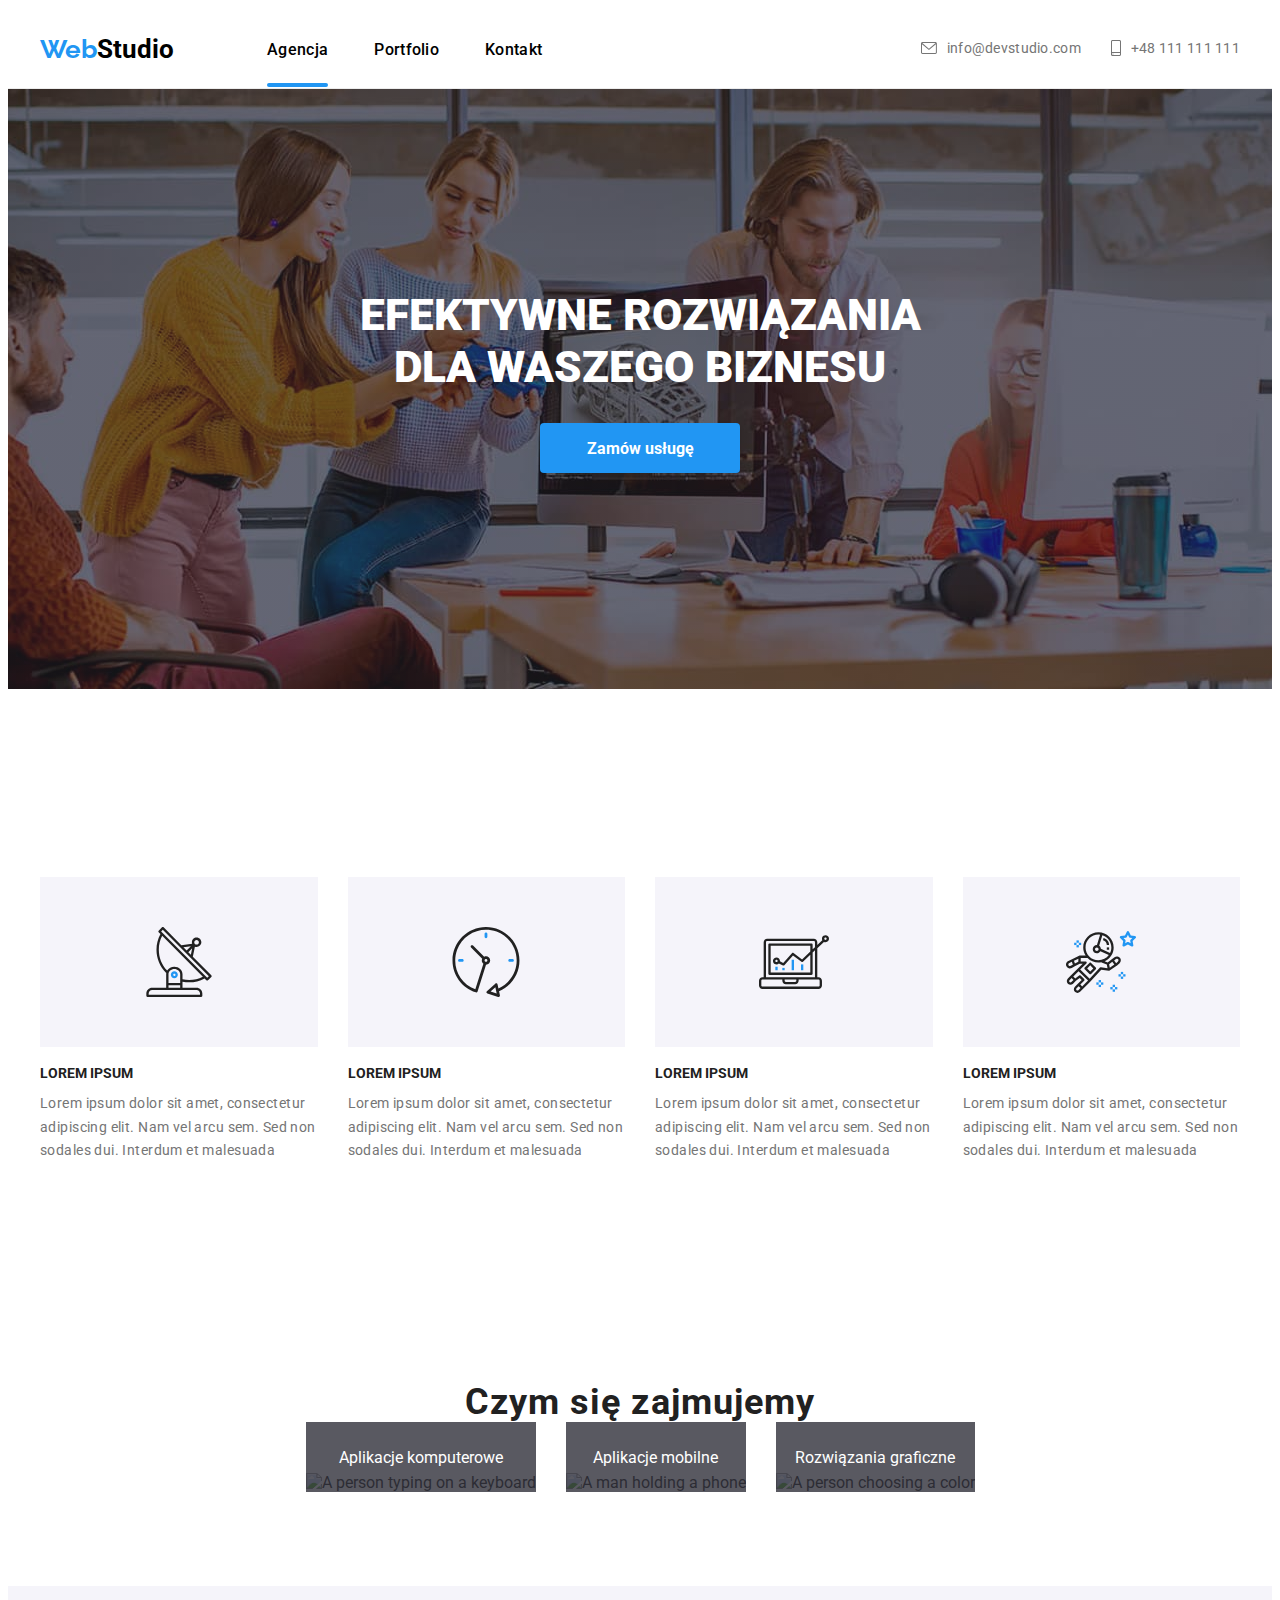
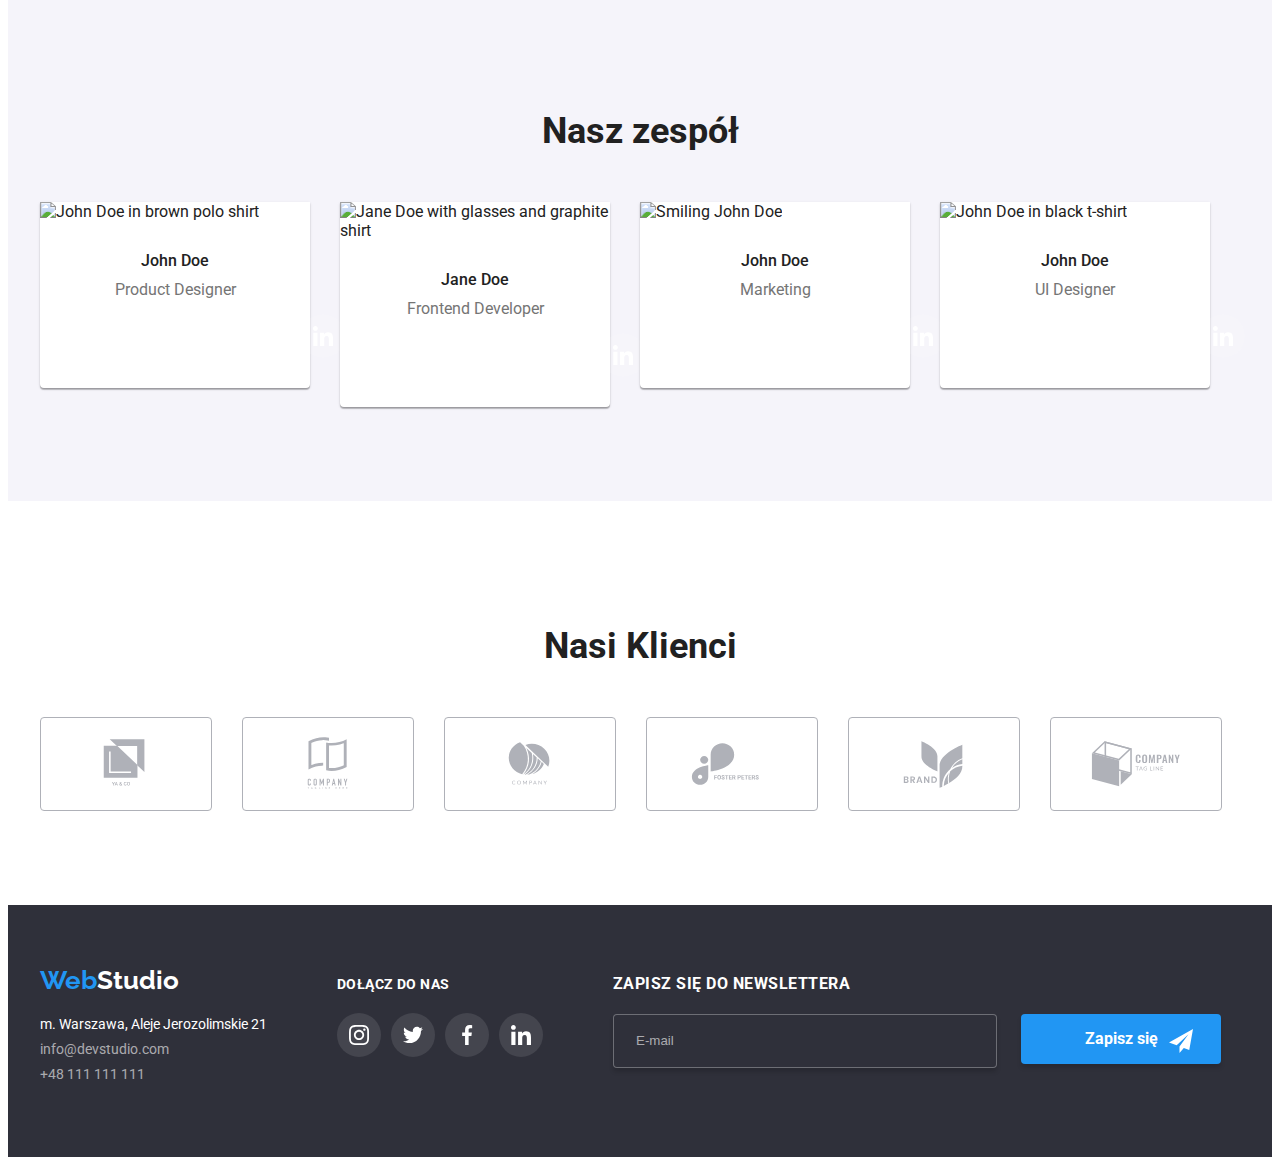
==== index.html @ 0c65bcae "media - footer" ====
<!DOCTYPE html>
<html lang="pl">

<head>
    <meta charset="UTF-8" />
    <meta http-equiv="X-UA-Compatible" content="IE=edge" />
    <meta name="viewport" content="width=device-width, initial-scale=1.0" />
    <title>Studio</title>
    <link rel="stylesheet" href="css/normalize-css.css" />
    <link rel="stylesheet" href="css/main.min.css" />
    <link rel="preconnect" href="https://fonts.googleapis.com" />
    <link rel="preconnect" href="https://fonts.gstatic.com" crossorigin />
    <link
        href="https://fonts.googleapis.com/css2?family=Raleway:wght@700&family=Roboto:wght@400;500;700;900&display=swap"
        rel="stylesheet" />
</head>

<body>
    <header>
        <section class="navigation">
            <div class="container">
                <div class="navbar">
                    <div class="left-group">
                        <a class="left-group__logo" href="index.html">
                            <h2 class="left-group__name"><span class="name-accent">Web</span>Studio</h2>
                        </a>
                        <nav>
                            <ul class="left-group__menu">
                                <li class="active"><a class="left-group__link" href="index.html">Agencja</a></li>

                                <li><a class="left-group__link" href="portfolio.html">Portfolio</a></li>

                                <li><a class="left-group__link" href="#">Kontakt</a></li>
                            </ul>
                        </nav>
                    </div>

                    <ul class="contact">
                        <li>
                            <a href="mailto:info@devstudio.com" class="contact__link"><svg class="icon contact__icon"
                                    width="16" height="12" viewbox="0 0 16 12">
                                    <use xlink:href="images/icons.svg#icon-envelope"></use>
                                </svg>
                                info@devstudio.com
                            </a>
                        </li>

                        <li>
                            <a href="tel:+48111111111" class="contact__link">
                                <svg class="icon contact__icon" width="10" height="16" viewbox="0 0 10 16">
                                    <use xlink:href="images/icons.svg#icon-smartphone"></use>
                                </svg>
                                +48 111 111 111
                            </a>
                        </li>
                    </ul>
                </div>
            </div>
        </section>
    </header>

    <main>
        <section class="slider">
            <div class="container">
                <div class="main-header">
                    <div class="main-header__content">
                        <h1 class="main-header__text">
                            EFEKTYWNE ROZWIĄZANIA<br />
                            DLA WASZEGO BIZNESU
                        </h1>

                        <button type="button" data-modal-open class="main-header__button">Zamów usługę</button>
                    </div>
                </div>
            </div>
        </section>

        <section class="section">
            <div class="container">
                <ul class="features">
                    <li class="features__client">
                        <div class="features__background">
                            <svg class="features__icon" width="70" height="70" viewbox="0 0 70 70">
                                <use xlink:href="images/icons.svg#icon-antenna"></use>
                            </svg>
                        </div>
                        <h4 class="features__title">LOREM IPSUM</h4>
                        <p class="features__content">Lorem ipsum dolor sit amet, consectetur adipiscing elit. Nam vel
                            arcu
                            sem. Sed non sodales dui. Interdum et malesuada</p>
                    </li>

                    <li class="features__client">
                        <div class="features__background">
                            <svg class="features__icon" width="70" height="70" viewbox="0 0 70 70">
                                <use xlink:href="images/icons.svg#icon-clock"></use>
                            </svg>
                        </div>
                        <h4 class="features__title">LOREM IPSUM</h4>
                        <p class="features__content">Lorem ipsum dolor sit amet, consectetur adipiscing elit. Nam vel
                            arcu
                            sem. Sed non sodales dui. Interdum et malesuada</p>
                    </li>

                    <li class="features__client">
                        <div class="features__background">
                            <svg class="features__icon" width="70" height="70" viewbox="0 0 70 70">
                                <use xlink:href="images/icons.svg#icon-diagram"></use>
                            </svg>
                        </div>
                        <h4 class="features__title">LOREM IPSUM</h4>
                        <p class="features__content">Lorem ipsum dolor sit amet, consectetur adipiscing elit. Nam vel
                            arcu
                            sem. Sed non sodales dui. Interdum et malesuada</p>
                    </li>

                    <li class="features__client">
                        <div class="features__background">
                            <svg class="features__icon" width="70" height="70" viewbox="0 0 70 70">
                                <use xlink:href="images/icons.svg#icon-astronaut"></use>
                            </svg>
                        </div>
                        <h4 class="features__title">LOREM IPSUM</h4>
                        <p class="features__content">Lorem ipsum dolor sit amet, consectetur adipiscing elit. Nam vel
                            arcu
                            sem. Sed non sodales dui. Interdum et malesuada</p>
                    </li>
                </ul>
            </div>
        </section>
        <section class="whatwedo section">
            <div class="container">
                <h2 class="whatwedo__title">Czym się zajmujemy</h2>

                <ul class="whatwedo__list">
                    <li class="whatwedo__item">
                        <img class="whatwedo__image" src="images/img1.jpg" alt="A person typing on a keyboard" />
                        <div class="whatwedo__label">
                            <p class="whatwedo__description">Aplikacje komputerowe</p>
                        </div>
                    </li>

                    <li class="whatwedo__item">
                        <img class="whatwedo__image" src="images/img2.jpg" alt="A man holding a phone" />
                        <div class="whatwedo__label">
                            <p class="whatwedo__description">Aplikacje mobilne</p>
                        </div>
                    </li>

                    <li class="whatwedo__item">
                        <img class="whatwedo__image" src="images/img3.jpg" alt="A person choosing a color" />
                        <div class="whatwedo__label">
                            <p class="whatwedo__description">Rozwiązania graficzne</p>
                        </div>
                    </li>
                </ul>
            </div>
        </section>

        <section class="team section">
            <div class="container">
                <h2 class="team__title">Nasz zespół</h2>

                <ul class="team__cards">
                    <li class="team__item">
                        <figure class="card">
                            <img class="card__image" src="images/img4.jpg" alt="John Doe in brown polo shirt" />
                            <figcaption class="card__details">
                                <p class="card__title">John Doe</p>
                                <p class="card__description">Product Designer</p>
                                <div class="social">
                                    <ul class="social__link-row">
                                        <li>
                                            <a class="social__link" href="#">
                                                <svg class="social__icon">
                                                    <use xlink:href="images/icons.svg#icon-instagram-2"></use>
                                                </svg>
                                            </a>
                                        </li>
                                        <li>
                                            <a class="social__link" href="#">
                                                <svg class="social__icon">
                                                    <use xlink:href="images/icons.svg#icon-twitter-1"></use>
                                                </svg>
                                            </a>
                                        </li>
                                        <li>
                                            <a class="social__link" href="#">
                                                <svg class="social__icon">
                                                    <use xlink:href="images/icons.svg#icon-facebook-1"></use>
                                                </svg>
                                            </a>
                                        </li>
                                        <li>
                                            <a class="social__link" href="#">
                                                <svg class="social__icon">
                                                    <use xlink:href="images/icons.svg#icon-linkedin-1"></use>
                                                </svg>
                                            </a>
                                        </li>
                                    </ul>
                                </div>
                            </figcaption>
                        </figure>
                    </li>
                    <li class="team__item">
                        <figure class="card">
                            <img class="card__image" src="images/img5.jpg"
                                alt="Jane Doe with glasses and graphite shirt" width="270" height="260" />
                            <figcaption class="card__details">
                                <p class="card__title">Jane Doe</p>
                                <p class="card__description">Frontend Developer</p>
                                <div class="social">
                                    <ul class="social__link-row">
                                        <li>
                                            <a class="social__link" href="#">
                                                <svg class="social__icon">
                                                    <use xlink:href="images/icons.svg#icon-instagram-2"></use>
                                                </svg>
                                            </a>
                                        </li>
                                        <li>
                                            <a class="social__link" href="#">
                                                <svg class="social__icon">
                                                    <use xlink:href="images/icons.svg#icon-twitter-1"></use>
                                                </svg>
                                            </a>
                                        </li>
                                        <li>
                                            <a class="social__link" href="#">
                                                <svg class="social__icon">
                                                    <use xlink:href="images/icons.svg#icon-facebook-1"></use>
                                                </svg>
                                            </a>
                                        </li>
                                        <li>
                                            <a class="social__link" href="#">
                                                <svg class="social__icon">
                                                    <use xlink:href="images/icons.svg#icon-linkedin-1"></use>
                                                </svg>
                                            </a>
                                        </li>
                                    </ul>
                                </div>
                            </figcaption>
                        </figure>
                    </li>
                    <li class="team__item">
                        <figure class="card">
                            <img class="card__image" src="images/img6.jpg" alt="Smiling John Doe" width="270"
                                height="260" />
                            <figcaption class="card__details">
                                <p class="card__title">John Doe</p>
                                <p class="card__description">Marketing</p>
                                <div class="social">
                                    <ul class="social__link-row">
                                        <li>
                                            <a class="social__link" href="#">
                                                <svg class="social__icon">
                                                    <use xlink:href="images/icons.svg#icon-instagram-2"></use>
                                                </svg>
                                            </a>
                                        </li>
                                        <li>
                                            <a class="social__link" href="#">
                                                <svg class="social__icon">
                                                    <use xlink:href="images/icons.svg#icon-twitter-1"></use>
                                                </svg>
                                            </a>
                                        </li>
                                        <li>
                                            <a class="social__link" href="#">
                                                <svg class="social__icon">
                                                    <use xlink:href="images/icons.svg#icon-facebook-1"></use>
                                                </svg>
                                            </a>
                                        </li>
                                        <li>
                                            <a class="social__link" href="#">
                                                <svg class="social__icon">
                                                    <use xlink:href="images/icons.svg#icon-linkedin-1"></use>
                                                </svg>
                                            </a>
                                        </li>
                                    </ul>
                                </div>
                            </figcaption>
                        </figure>
                    </li>
                    <li class="team__item">
                        <figure class="card">
                            <img class="card__image" src="images/img7.jpg" alt="John Doe in black t-shirt" width="270"
                                height="260" />
                            <figcaption class="card__details">
                                <p class="card__title">John Doe</p>
                                <p class="card__description">UI Designer</p>
                                <div class="social">
                                    <ul class="social__link-row">
                                        <li>
                                            <a class="social__link" href="#">
                                                <svg class="social__icon">
                                                    <use xlink:href="images/icons.svg#icon-instagram-2"></use>
                                                </svg>
                                            </a>
                                        </li>
                                        <li>
                                            <a class="social__link" href="#">
                                                <svg class="social__icon">
                                                    <use xlink:href="images/icons.svg#icon-twitter-1"></use>
                                                </svg>
                                            </a>
                                        </li>
                                        <li>
                                            <a class="social__link" href="#">
                                                <svg class="social__icon">
                                                    <use xlink:href="images/icons.svg#icon-facebook-1"></use>
                                                </svg>
                                            </a>
                                        </li>
                                        <li>
                                            <a class="social__link" href="#">
                                                <svg class="social__icon">
                                                    <use xlink:href="images/icons.svg#icon-linkedin-1"></use>
                                                </svg>
                                            </a>
                                        </li>
                                    </ul>
                                </div>
                            </figcaption>
                        </figure>
                    </li>
                </ul>
            </div>
        </section>
        <section class="clients section">
            <div class="container">
                <h2 class="clients__title">Nasi Klienci</h2>

                <ul class="clients__list">
                    <li class="clients__item">
                        <a href="#" class="clients__link">
                            <svg class="clients__icon" viewBox="0 0 57 32">
                                <use xlink:href="images/icons.svg#icon-client1"></use>
                            </svg>
                        </a>
                    </li>

                    <li class="clients__item">
                        <a href="#" class="clients__link">
                            <svg class="clients__icon" viewBox="0 0 57 32">
                                <use xlink:href="images/icons.svg#icon-client2"></use>
                            </svg>
                        </a>
                    </li>

                    <li class="clients__item">
                        <a href="#" class="clients__link">
                            <svg class="clients__icon" viewBox="0 0 57 32">
                                <use xlink:href="images/icons.svg#icon-client3"></use>
                            </svg>
                        </a>
                    </li>
                    <li class="clients__item">
                        <a href="#" class="clients__link">
                            <svg class="clients__icon" viewBox="0 0 57 32">
                                <use xlink:href="images/icons.svg#icon-client4"></use>
                            </svg>
                        </a>
                    </li>
                    <li class="clients__item">
                        <a href="#" class="clients__link">
                            <svg class="clients__icon" viewBox="0 0 57 32">
                                <use xlink:href="images/icons.svg#icon-client5"></use>
                            </svg>
                        </a>
                    </li>
                    <li class="clients__item">
                        <a href="#" class="clients__link">
                            <svg class="clients__icon" viewBox="0 0 57 32">
                                <use xlink:href="images/icons.svg#icon-client6"></use>
                            </svg>
                        </a>
                    </li>
                </ul>
            </div>
        </section>
    </main>

    <footer class="footer">
        <div class="container">
            <div class="footer__row">
                <div class="footer__left">
                    <div class="footer__content">
                        <a class="footer__logo" href="index.html">
                            <h2 class="footer__header"><span class="name-accent">Web</span>Studio</h2>
                        </a>
    
                        <address class="footer__address">
                            m. Warszawa, Aleje Jerozolimskie 21
                            <div class="footer__links">
                                <a href="mailto:info@devstudio.com">info@devstudio.com</a>
    
                                <a href="tel:+48111111111">+48 111 111 111</a>
                            </div>
                        </address>
                    </div>
    
                    <div class="social">
                        <h4 class="social__title">Dołącz do nas</h4>
                        <ul class="social__links">
                            <li>
                                <a class="social__link" href="#">
                                    <svg class="social__icon">
                                        <use xlink:href="images/icons.svg#icon-instagram-2"></use>
                                    </svg>
                                </a>
                            </li>
                            <li>
                                <a class="social__link" href="#">
                                    <svg class="social__icon">
                                        <use xlink:href="images/icons.svg#icon-twitter-1"></use>
                                    </svg>
                                </a>
                            </li>
                            <li>
                                <a class="social__link" href="#">
                                    <svg class="social__icon">
                                        <use xlink:href="images/icons.svg#icon-facebook-1"></use>
                                    </svg>
                                </a>
                            </li>
                            <li>
                                <a class="social__link" href="#">
                                    <svg class="social__icon">
                                        <use xlink:href="images/icons.svg#icon-linkedin-1"></use>
                                    </svg>
                                </a>
                            </li>
                        </ul>
                    </div>
                </div>
                <div class="footer__right">
                    <div class="newsletter">
                        <p class="newsletter__header">Zapisz się do newslettera</p>
                        <form class="newsletter__form" name="newsletter" autocomplete="on">
                            <input class="newsletter__email" type="email" name="newsletter-email" placeholder="E-mail"
                                required />
                            <input class="newsletter__button" type="submit" name="newsletter-submit"
                                value="Zapisz się" /><svg class="newsletter__icon" viewbox="0 0 24 24">
                                <use xlink:href="images/icons.svg#icon-send"></use>
                            </svg>
                        </form>
                    </div>
                </div>
            </div>
        </div>
    </footer>

    <div class="modal__container is-hidden" id="modal__container" data-modal>
        <div class="modal__background">
            <div class="modal">
                <form name="order" autocomplete="off" class="order" validate>
                    <div class="order__container">
                        <h3 class="order__title">Zostaw swoje dane w formularzu poniżej</h3>
                        <label for="order__input" class="order__label">
                            <span class="label__title">Imię</span>
                            <svg class="input__icon">
                                <use xlink:href="images/icons.svg#icon-person-black-form"></use>
                            </svg>
                            <input class="order__input" id="order__name" type="text" name="name" required />
                        </label>
                        <label for="order__input" class="order__label">
                            <span class="label__title">Telefon</span>
                            <svg class="input__icon ">
                                <use xlink:href="images/icons.svg#icon-phone-black-form"></use>
                            </svg>
                            <input class="order__input" id="order__phone" type="tel" name="phone-number" />
                        </label>
                        <label for="order__input" class="order__label">
                            <span class="label__title">Email</span>
                            <svg class="input__icon ">
                                <use xlink:href="images/icons.svg#icon-email-black-form"></use>
                            </svg>
                            <input class="order__input" id="order__email" type="email" name="email" required />
                        </label><label for="order__input" class="order__label">
                            <span class="label__title">Komentarz</span>
                            <textarea class="order__input" id="order__comment" type="textarea" name="comment"
                                placeholder="Wprowadź tekst"> </textarea>
                        </label>

                        <label class="checkbox">
                            <input type="checkbox" class="checkbox__input" name="checkbox" unchecked required />
                            <svg class="check-icon">
                                <use xlink:href="images/icons.svg#icon-check"></use>
                            </svg>
                            <span id="order__policies">Oświadczam iż akceptuję <a href="#">Regulamin</a> i <a
                                    href="#">Politykę Prywatności.</a></span>
                        </label>

                        <button type="submit" class="order__button">Wyślij</button>
                    </div>
                </form>
                <button type="button" id="cBtn" data-modal-close>X</button>
            </div>
        </div>
    </div>

    <script src="./js/modal.js"></script>
</body>

</html>
---- css/main.min.css ----
.navigation{height:80px;border-bottom:1px solid #ececec}.navbar{display:flex;justify-content:space-between;align-items:center}.left-group{display:flex;flex-direction:row;justify-content:space-between;align-items:center}.left-group__logo{text-decoration:none}.left-group__name{color:#000;margin-right:93px;font-size:26px;margin-top:24px}.left-group__menu{display:flex;justify-content:space-between;flex-wrap:nowrap;flex-direction:row;width:254px}.left-group__menu li{display:inline-block;padding-top:32px;padding-bottom:28px}.left-group__menu li:not(:last-child){margin-right:46px}.left-group__menu .active{position:relative}.left-group__menu .active::after{position:absolute;content:"";display:block;width:100%;height:4px;bottom:0px;background:#2196f3;border-radius:2px}.left-group__link{text-decoration:none;color:#000;font-weight:500;letter-spacing:.02em;padding-bottom:28px;text-decoration:none}.left-group__link:hover,.left-group__link:focus{color:#2196f3;transition:cubic-bezier(0.4, 0, 0.2, 1) 250ms}.contact{display:flex;justify-content:space-between;flex-wrap:nowrap;flex-direction:row;align-items:center;padding-left:345px;gap:30px}.contact__link{display:flex;align-items:center;font-size:14px;letter-spacing:.02em;color:#757575;fill:#757575;text-decoration:none}.contact__link:hover,.contact__link:focus{color:#2196f3;fill:#2196f3;transition:cubic-bezier(0.4, 0, 0.2, 1) 250ms}.contact__icon{margin-right:10px}.name-accent{font-family:"Raleway",sans-serif;color:#2196f3;font-weight:700;font-size:26px}@media only screen and (min-width: 768px)and (max-width: 1199px){.contact{flex-direction:column;padding:0;gap:10px;align-items:flex-start}}@media only screen and (max-width: 767px){.contact{display:none}.left-group__menu{display:none}}.slider{background:linear-gradient(rgba(47, 48, 58, 0.4), rgba(47, 48, 58, 0.4)),url(../images/slideroverlay.jpg) no-repeat center}.main-header{height:600px}.main-header__content{text-align:center;z-index:10}.main-header__text{font-family:"Roboto";width:696px;font-weight:900;font-size:44px;margin:auto;text-align:center;padding-top:200px;text-transform:uppercase;color:#fff;z-index:10}.main-header__button{width:200px;height:50px;background-color:#2196f3;font-family:"Roboto";cursor:pointer;font-weight:700;font-size:16px;color:#fff;text-align:center;box-shadow:0px 4px 4px rgba(0,0,0,.15);border-radius:4px;border:none;margin-top:30px;z-index:10}.features{display:flex;padding-top:94px;gap:30px}.features__background{height:120px;display:flex;justify-content:center;align-items:center;padding:25px 100px;background-color:#f5f4fa}.features__client{display:block}.features__title{font-weight:700;font-size:14px;line-height:1.14;margin-bottom:10px}.features__content{font-size:14px;line-height:1.71;color:#757575;letter-spacing:.03em}@media only screen and (max-width: 767px){.features{display:flex;flex-direction:column;padding-top:60px}.features__background{height:120px;display:flex;padding:25px 100px}.features__icon{display:flex;justify-content:center}.features__title{text-align:center}.features__content{text-align:center}}@media only screen and (min-width: 768px)and (max-width: 1199px){.features{display:flex;flex-wrap:wrap;gap:30px;padding-top:60px}.features__client{flex-basis:calc((100% - 30px)/2)}.features__background{height:120px;display:flex;justify-content:center;padding:25px 100}}.whatwedo__title{font-family:"Roboto";font-weight:700;font-size:36px;line-height:1.17;letter-spacing:.03em;text-align:center;margin-bottom:50px}.whatwedo__list{display:flex;justify-content:center;gap:30px}.whatwedo__item{position:relative;display:inline-block}.whatwedo__label{position:absolute;bottom:0;left:0;margin:0;width:100%;height:70px;background:rgba(47,48,58,.8);color:#fff}.whatwedo__description{margin:0;padding:0;display:flex;justify-content:center;align-items:center;height:100%}.whatwedo__image{width:370;height:294}@media only screen and (max-width: 1199px){.whatwedo{display:none}}.team{background:#f5f4fa}.team__cards{display:flex;gap:30px}.team__title{font-family:"Roboto";font-weight:700;font-size:36px;line-height:1.17;text-align:center;margin-bottom:50px}.card{border:1px solid #eee;width:270px;box-shadow:0px 1px 3px rgba(0,0,0,.12),0px 1px 1px rgba(0,0,0,.14),0px 2px 1px rgba(0,0,0,.2);border-radius:0px 0px 4px 4px;background-color:#fff;display:inline-block;margin:0;border:none}.card__details{margin-top:30px;margin-bottom:30px}.card__image{height:260px;max-width:100%}.card__title{font-weight:500;font-size:16px;color:#212121;text-align:center}.card__description{font-size:16px;color:#757575;text-align:center;margin-top:10px;padding-bottom:15px}.social__link-row{margin:0;padding:0 32px;width:100%;gap:10px;display:inline-flex;justify-content:center;align-items:center}.social__link{display:inline-flex;justify-content:center;align-items:center;fill:#afb1b8;width:44px;height:44px;border-radius:50%;transition:cubic-bezier(0.4, 0, 0.2, 1) 250ms}.social__link:hover,.social__link:focus{background:#2196f3;fill:#fff}.social__icon{width:20px;height:20px}@media only screen and (max-width: 767px){.team__cards{display:flex;flex-direction:column}.card{width:100%}.card__image{min-width:100%;height:100%}}@media only screen and (min-width: 768px)and (max-width: 1199px){.team__cards{display:flex;flex-wrap:wrap;gap:30px}.team__item{flex-basis:calc((100% - 30px)/2)}.card{width:100%}.card__image{min-width:100%;height:100%}}.footer{width:100%;min-height:252px;background-color:#2f303a}.footer__row{display:flex;flex-direction:row}.footer__left{display:flex;flex-direction:row}.footer__header{color:#fff;margin:0;padding-bottom:20px;font-family:"Raleway";font-size:26px;line-height:1.192}.footer__logo{text-decoration:none}.footer__links a{display:block;font-size:14px;color:rgba(255,255,255,.6);margin-top:9px;text-decoration:none}.footer a:focus,.footer a:hover{color:#2196f3;transition:cubic-bezier(0.4, 0, 0.2, 1) 250ms}.footer__content{padding-top:60px}.footer__address{color:#fff;font-size:14px}.social{margin-left:70px}.social__title{color:#fff;text-transform:uppercase;margin:0;padding-top:72px;font-family:"Roboto";font-weight:700;font-size:14px;line-height:1.14;letter-spacing:.03em;text-transform:uppercase}.social__links{display:inline-flex;list-style:none;margin:0;padding-top:20px;gap:10px;width:100%}.social__link{display:inline-flex;justify-content:center;align-items:center;fill:#fff;width:44px;height:44px;background:rgba(255,255,255,.1);border-radius:50%}.social__link:hover,.social__link:focus{border-radius:50%;background:#2196f3;transition:cubic-bezier(0.4, 0, 0.2, 1) 250ms}.social__icon{width:20px;height:20px}@media only screen and (min-width: 768px)and (max-width: 1199px){.footer__row{flex-direction:column;justify-content:center}.footer__content{display:flex;flex-direction:column;align-items:center}.footer__address{display:flex;flex-direction:column;align-items:center}.footer__left{justify-content:center}.footer__right{display:flex;justify-content:center}.social{display:flex;flex-direction:column;align-items:center}}@media only screen and (max-width: 767px){.footer{min-width:100%}.footer__row{flex-direction:column;justify-content:center}.footer__content{display:flex;flex-direction:column;align-items:center}.footer__address{display:flex;flex-direction:column;align-items:center}.footer__left{flex-direction:column;justify-content:center}.footer__right{display:flex;justify-content:center}.social{margin-left:0;display:flex;flex-direction:column;align-items:center}.social__links{justify-content:center}}.clients__title{font-family:"Roboto";font-weight:700;font-size:36px;line-height:1.17;text-align:center;margin-bottom:50px}.clients__list{list-style:none;padding:0;margin:0;display:flex;gap:30px}.clients__link{min-width:170px;height:92px;display:inline-flex;justify-content:center;align-items:center;fill:#afb1b8;border-radius:4px;border:1px solid #afb1b8}.clients__link:hover,.clients__link:focus{fill:#2196f3;border:1px solid #2196f3;transition:cubic-bezier(0.4, 0, 0.2, 1) 250ms}.clients__icon{width:106px;height:60px}@media only screen and (max-width: 767px){.clients__list{display:flex;flex-wrap:wrap;justify-content:center;align-items:center;gap:30px}.clients__item{flex-basis:calc((100% - 30px)/2)}.clients__link{width:100%}}@media only screen and (min-width: 768px)and (max-width: 1199px){.clients__list{display:flex;flex-wrap:wrap;justify-content:center;align-items:center;gap:30px}.clients__item{flex-basis:calc((100% - 60px)/3)}.clients__link{width:100%}}.filters{display:flex;justify-content:center;margin-bottom:56px}.filters li{list-style-type:none;display:inline}.filters__button{height:38px;color:#000;font-weight:500;text-align:center;font-size:16px;cursor:pointer;background-color:#f5f4fa;border-radius:4px;border:none;text-align:center;margin:0 4px;padding:6px 22px 6px 22px}.filters__button:focus,.filters__button:hover{background-color:#2196f3;color:#fff;box-shadow:0px 3px 1px rgba(0,0,0,.1),0px 1px 2px rgba(0,0,0,.08),0px 2px 2px rgba(0,0,0,.12);transition:cubic-bezier(0.4, 0, 0.2, 1) 250ms}.product{display:flex}.product__gallery{display:flex;gap:30px;flex-wrap:wrap}.product__title{font-weight:700;font-size:18px;color:#212121;padding-top:20px;line-height:2}.product__description{font-size:16px;padding-top:4px;color:#757575;padding-bottom:20px;line-height:1.87}.product__details{position:relative;border-bottom:1px solid #eee;border-left:1px solid #eee;border-right:1px solid #eee;padding:0;overflow:hidden;padding-left:24px;background-color:#fff;transition:cubic-bezier(0.4, 0, 0.2, 1) 250ms}.product__image{width:370px;height:294px;display:block}.product__card{position:relative;width:100%;background:#fff;border:none;overflow:hidden;margin:0}.product__card:focus,.product__card:hover,.product__card:hover .product__overlay{box-shadow:0px 1px 1px rgba(0,0,0,.12),0px 4px 4px rgba(0,0,0,.06),1px 4px 6px rgba(0,0,0,.16);transform:translatex(0);transition:cubic-bezier(0.4, 0, 0.2, 1) 250ms}.product__overlay{position:absolute;top:0;left:0;width:100%;height:100%;background:rgba(33,150,243,.9);transform:translatey(100%);transition:transform 250ms ease}.product__overlay>p{color:#fff;font-size:18px;line-height:1.56;letter-spacing:.03em;padding-top:49px;padding-left:24px}@media only screen and (max-width: 767px){.product__gallery{display:flex;width:100%;height:auto;gap:30px}.product__item{width:100%}.product__image{min-width:100%;height:auto}.product__card{width:100%;height:100%}}@media only screen and (min-width: 768px)and (max-width: 1199px){.product__gallery{display:flex;flex-wrap:wrap;gap:30px}.product__image{width:100%;height:100%}.product__item{flex-basis:calc((100% - 30px)/2)}.product__card{width:100%}}.modal__container{position:fixed;height:100%;width:100%;top:0;left:0;z-index:10}.modal__container.in .modal__background{background:rgba(0,0,0,0);animation:fadeIn .5s cubic-bezier(0.165, 0.84, 0.44, 1) forwards}.modal__container.in .modal__background .modal{animation:slideIn .5s cubic-bezier(0.165, 0.84, 0.44, 1) forwards}.modal__container.out{animation:quickScaleDown 0s .5s linear forwards}.modal__container.out .modal__background{animation:fadeOut .5s cubic-bezier(0.165, 0.84, 0.44, 1) forwards}.modal__container.out .modal__background .modal{animation:slideOut .5s cubic-bezier(0.165, 0.84, 0.44, 1) forwards}.is-hidden{display:none}.modal__background{position:fixed;left:0;top:0;display:flex;justify-content:center;align-items:center;width:100%;height:100%;z-index:12;background:rgba(0,0,0,.3)}.modal__background .modal{position:absolute;top:221px;width:528px;min-height:581px;box-shadow:0px 1px 3px rgba(0,0,0,.12),0px 1px 1px rgba(0,0,0,.14),0px 2px 1px rgba(0,0,0,.2);background-color:#fff;border-radius:4px}.modal__background .modal button[type=button]{position:absolute;top:8px;right:8px;width:30px;height:30px;background-color:#fff;border:1px solid rgba(0,0,0,.1);border-radius:50px;cursor:pointer}@keyframes fadeIn{0%{background:rgba(0,0,0,0)}100%{background:rgba(0,0,0,.7)}}@keyframes fadeOut{0%{background:rgba(0,0,0,.7)}100%{background:rgba(0,0,0,0)}}@keyframes quickScaleDown{0%{transform:scale(0)}99.9%{transform:scale(1)}100%{transform:scale(0)}}@keyframes slideIn{0%{transform:translateX(-1500px) scaleX(1) rotate(360deg)}70%{transform:translateX(30px) scaleX(0.9)}100%{transform:translateX(0px) scaleX(1) rotate(0deg)}}@keyframes slideOut{0%{transform:translateX(0px) scaleX(1) rotate(0deg)}30%{transform:translateX(-30px) scaleX(1.1)}100%{transform:translateX(1500px) scaleX(1) rotate(360deg)}}.order{padding-left:40px;padding-right:40px}.order__icon{width:18px;height:18px}.order__label{position:relative}.order__label:hover,.order__label:active,.order__label:focus,.order__label:focus-within{border-color:#2196f3;fill:#2196f3}.order__label>.label__title{font-size:12px;line-height:1.16;letter-spacing:.01em;color:#757575}.order__label>.input__icon{width:18px;height:18px;display:block;position:absolute;top:34px;left:10px}.order__container{display:flex;flex-direction:column;padding-bottom:40px}.order__input{width:448px;height:40px;text-indent:42px;border:1px solid rgba(33,33,33,.2);border-radius:4px;margin-top:4px;margin-bottom:10px;outline:none}.order__input:hover,.order__input:active,.order__input:focus{border-color:#2196f3;fill:#2196f3}.order__title{font-family:"Roboto";font-weight:700;font-size:20px;line-height:1.15;text-align:center;letter-spacing:.03em;color:#212121;margin-bottom:12px;margin-top:40px}.order__button{width:200px;height:50px;background-color:#2196f3;font-family:"Roboto";cursor:pointer;font-weight:700;font-size:16px;color:#fff;text-align:center;box-shadow:0px 4px 4px rgba(0,0,0,.15);border-radius:4px;border:none;margin-left:124px;margin-top:30px}.order .checkbox{position:relative;margin:auto}.order .checkbox__input{position:absolute;top:3px;left:-25px;width:16px;height:16px;opacity:1;cursor:pointer;z-index:1}#order__comment{width:448px;height:120px;text-indent:0px;resize:none;margin-bottom:20px}.order__checkbox input:checked~.icon-check{display:block}.check-icon{display:none;position:absolute;z-index:10;height:16px;width:16px;z-index:5;top:3px;left:-25px}#order__policies{font-size:14px;line-height:1.71;margin-top:20px}.newsletter{padding-left:70px;padding-top:70px}.newsletter__form{position:relative;display:inline-flex;gap:24px}.newsletter__email{width:358px;height:50px;padding-left:22px;background-color:#2f303a;color:#fff;border:1px solid rgba(255,255,255,.3);box-shadow:0px 4px 4px rgba(0,0,0,.15);border-radius:4px;transition:transform 250ms ease-in,box-shadow 250ms ease-in}.newsletter__email::placeholder{color:rgba(255,255,255,.6)}.newsletter__email:focus{outline:none;border:2px solid;border-color:#2196f3}.newsletter__header{font-weight:700;line-height:1.14;letter-spacing:.03em;text-transform:uppercase;color:#fff;padding-bottom:20px}.newsletter__button{display:flex;flex-direction:row;width:200px;height:50px;background-color:#2196f3;font-family:"Roboto";cursor:pointer;justify-content:space-around;align-items:center;font-weight:700;font-size:16px;color:#fff;box-shadow:0px 4px 4px rgba(0,0,0,.15);border-radius:4px;border:none;padding:0}.newsletter__icon{position:absolute;width:24px;height:24px;right:0;top:15px;margin-right:28px}@media only screen and (min-width: 768px)and (max-width: 1199px){.newsletter{display:flex;padding:0;margin:60px 0;flex-direction:column;justify-content:center;align-items:center}.newsletter__form{display:flex;flex-direction:column;justify-content:center;align-items:center}.newsletter__email{min-width:450px}.newsletter__icon{right:120px;top:90px}}@media only screen and (max-width: 767px){.newsletter{display:flex;padding:0;margin:60px 0;flex-direction:column;justify-content:center;align-items:center}.newsletter__form{display:flex;flex-direction:column;justify-content:center;align-items:center}.newsletter__email{min-width:450px}.newsletter__icon{right:120px;top:90px}}body{font-family:"Roboto","Raleway",sans-serif;color:#212121;background-color:#fff;box-sizing:border-box}ul,p{list-style:none;padding:0;margin:0}.section{padding-bottom:94px;padding-top:94px}.container{max-width:1200px;margin:auto;padding-left:15px;padding-right:15px}address{font-style:normal}/*# sourceMappingURL=main.min.css.map */
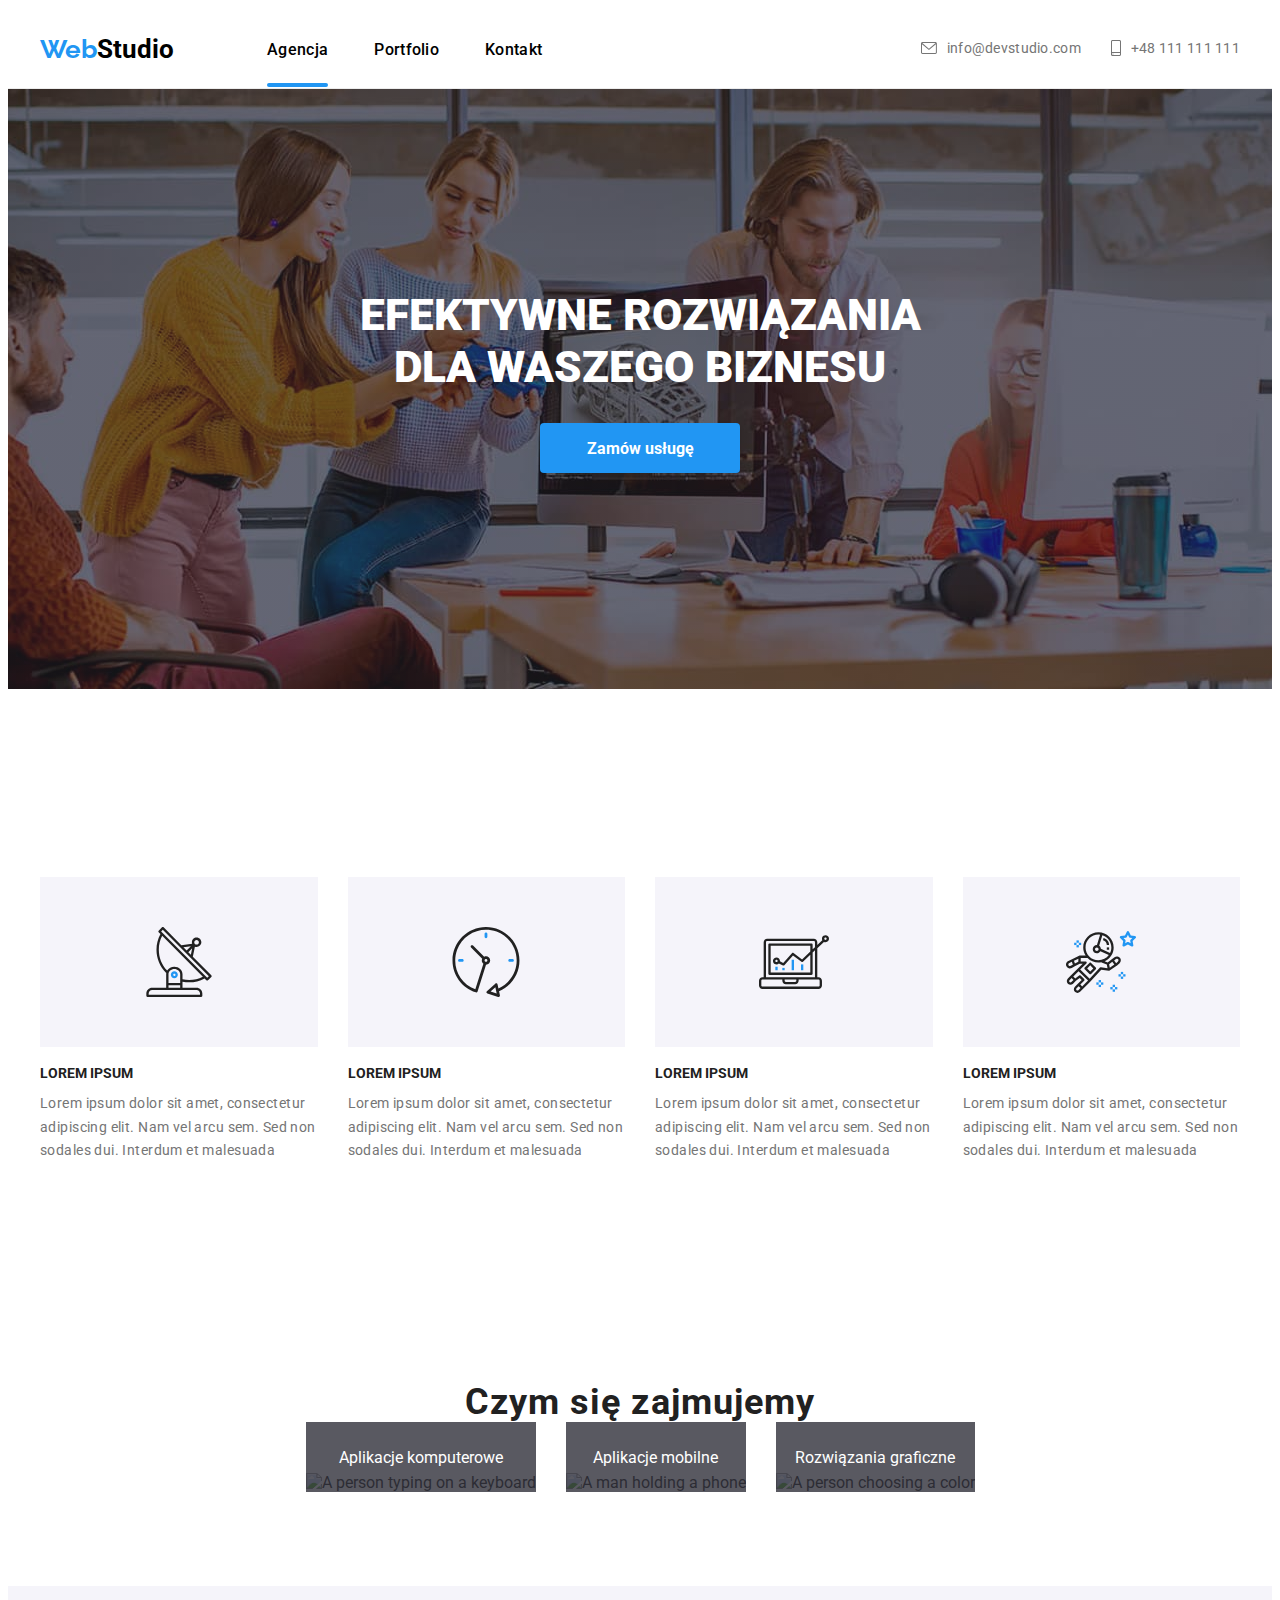
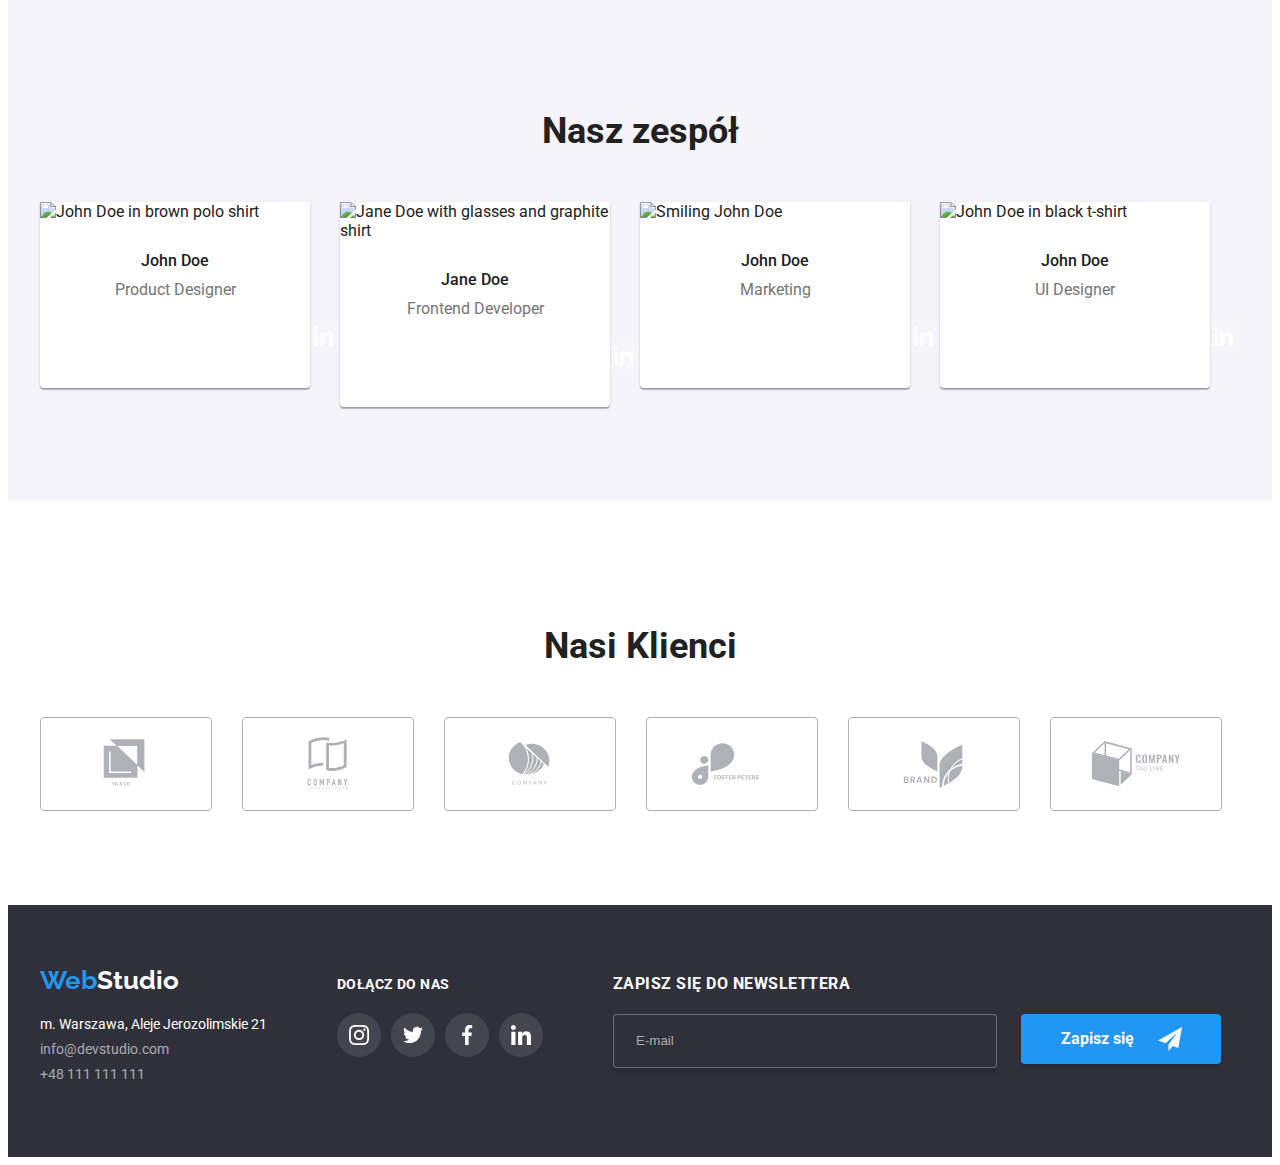
==== commit 559170a0: "media - fixes" ====
--- a/index.html
+++ b/index.html
@@ -394,17 +394,17 @@
                         <a class="footer__logo" href="index.html">
                             <h2 class="footer__header"><span class="name-accent">Web</span>Studio</h2>
                         </a>
-    
+
                         <address class="footer__address">
                             m. Warszawa, Aleje Jerozolimskie 21
                             <div class="footer__links">
                                 <a href="mailto:info@devstudio.com">info@devstudio.com</a>
-    
+
                                 <a href="tel:+48111111111">+48 111 111 111</a>
                             </div>
                         </address>
                     </div>
-    
+
                     <div class="social">
                         <h4 class="social__title">Dołącz do nas</h4>
                         <ul class="social__links">
@@ -445,10 +445,10 @@
                         <form class="newsletter__form" name="newsletter" autocomplete="on">
                             <input class="newsletter__email" type="email" name="newsletter-email" placeholder="E-mail"
                                 required />
-                            <input class="newsletter__button" type="submit" name="newsletter-submit"
-                                value="Zapisz się" /><svg class="newsletter__icon" viewbox="0 0 24 24">
-                                <use xlink:href="images/icons.svg#icon-send"></use>
-                            </svg>
+                            <button class="newsletter__button" type="submit">Zapisz się<svg class="newsletter__icon"
+                                    viewbox="0 0 24 24">
+                                    <use xlink:href="images/icons.svg#icon-send"></use>
+                                </svg></button>
                         </form>
                     </div>
                 </div>
--- a/css/main.min.css
+++ b/css/main.min.css
@@ -1 +1 @@
-.navigation{height:80px;border-bottom:1px solid #ececec}.navbar{display:flex;justify-content:space-between;align-items:center}.left-group{display:flex;flex-direction:row;justify-content:space-between;align-items:center}.left-group__logo{text-decoration:none}.left-group__name{color:#000;margin-right:93px;font-size:26px;margin-top:24px}.left-group__menu{display:flex;justify-content:space-between;flex-wrap:nowrap;flex-direction:row;width:254px}.left-group__menu li{display:inline-block;padding-top:32px;padding-bottom:28px}.left-group__menu li:not(:last-child){margin-right:46px}.left-group__menu .active{position:relative}.left-group__menu .active::after{position:absolute;content:"";display:block;width:100%;height:4px;bottom:0px;background:#2196f3;border-radius:2px}.left-group__link{text-decoration:none;color:#000;font-weight:500;letter-spacing:.02em;padding-bottom:28px;text-decoration:none}.left-group__link:hover,.left-group__link:focus{color:#2196f3;transition:cubic-bezier(0.4, 0, 0.2, 1) 250ms}.contact{display:flex;justify-content:space-between;flex-wrap:nowrap;flex-direction:row;align-items:center;padding-left:345px;gap:30px}.contact__link{display:flex;align-items:center;font-size:14px;letter-spacing:.02em;color:#757575;fill:#757575;text-decoration:none}.contact__link:hover,.contact__link:focus{color:#2196f3;fill:#2196f3;transition:cubic-bezier(0.4, 0, 0.2, 1) 250ms}.contact__icon{margin-right:10px}.name-accent{font-family:"Raleway",sans-serif;color:#2196f3;font-weight:700;font-size:26px}@media only screen and (min-width: 768px)and (max-width: 1199px){.contact{flex-direction:column;padding:0;gap:10px;align-items:flex-start}}@media only screen and (max-width: 767px){.contact{display:none}.left-group__menu{display:none}}.slider{background:linear-gradient(rgba(47, 48, 58, 0.4), rgba(47, 48, 58, 0.4)),url(../images/slideroverlay.jpg) no-repeat center}.main-header{height:600px}.main-header__content{text-align:center;z-index:10}.main-header__text{font-family:"Roboto";width:696px;font-weight:900;font-size:44px;margin:auto;text-align:center;padding-top:200px;text-transform:uppercase;color:#fff;z-index:10}.main-header__button{width:200px;height:50px;background-color:#2196f3;font-family:"Roboto";cursor:pointer;font-weight:700;font-size:16px;color:#fff;text-align:center;box-shadow:0px 4px 4px rgba(0,0,0,.15);border-radius:4px;border:none;margin-top:30px;z-index:10}.features{display:flex;padding-top:94px;gap:30px}.features__background{height:120px;display:flex;justify-content:center;align-items:center;padding:25px 100px;background-color:#f5f4fa}.features__client{display:block}.features__title{font-weight:700;font-size:14px;line-height:1.14;margin-bottom:10px}.features__content{font-size:14px;line-height:1.71;color:#757575;letter-spacing:.03em}@media only screen and (max-width: 767px){.features{display:flex;flex-direction:column;padding-top:60px}.features__background{height:120px;display:flex;padding:25px 100px}.features__icon{display:flex;justify-content:center}.features__title{text-align:center}.features__content{text-align:center}}@media only screen and (min-width: 768px)and (max-width: 1199px){.features{display:flex;flex-wrap:wrap;gap:30px;padding-top:60px}.features__client{flex-basis:calc((100% - 30px)/2)}.features__background{height:120px;display:flex;justify-content:center;padding:25px 100}}.whatwedo__title{font-family:"Roboto";font-weight:700;font-size:36px;line-height:1.17;letter-spacing:.03em;text-align:center;margin-bottom:50px}.whatwedo__list{display:flex;justify-content:center;gap:30px}.whatwedo__item{position:relative;display:inline-block}.whatwedo__label{position:absolute;bottom:0;left:0;margin:0;width:100%;height:70px;background:rgba(47,48,58,.8);color:#fff}.whatwedo__description{margin:0;padding:0;display:flex;justify-content:center;align-items:center;height:100%}.whatwedo__image{width:370;height:294}@media only screen and (max-width: 1199px){.whatwedo{display:none}}.team{background:#f5f4fa}.team__cards{display:flex;gap:30px}.team__title{font-family:"Roboto";font-weight:700;font-size:36px;line-height:1.17;text-align:center;margin-bottom:50px}.card{border:1px solid #eee;width:270px;box-shadow:0px 1px 3px rgba(0,0,0,.12),0px 1px 1px rgba(0,0,0,.14),0px 2px 1px rgba(0,0,0,.2);border-radius:0px 0px 4px 4px;background-color:#fff;display:inline-block;margin:0;border:none}.card__details{margin-top:30px;margin-bottom:30px}.card__image{height:260px;max-width:100%}.card__title{font-weight:500;font-size:16px;color:#212121;text-align:center}.card__description{font-size:16px;color:#757575;text-align:center;margin-top:10px;padding-bottom:15px}.social__link-row{margin:0;padding:0 32px;width:100%;gap:10px;display:inline-flex;justify-content:center;align-items:center}.social__link{display:inline-flex;justify-content:center;align-items:center;fill:#afb1b8;width:44px;height:44px;border-radius:50%;transition:cubic-bezier(0.4, 0, 0.2, 1) 250ms}.social__link:hover,.social__link:focus{background:#2196f3;fill:#fff}.social__icon{width:20px;height:20px}@media only screen and (max-width: 767px){.team__cards{display:flex;flex-direction:column}.card{width:100%}.card__image{min-width:100%;height:100%}}@media only screen and (min-width: 768px)and (max-width: 1199px){.team__cards{display:flex;flex-wrap:wrap;gap:30px}.team__item{flex-basis:calc((100% - 30px)/2)}.card{width:100%}.card__image{min-width:100%;height:100%}}.footer{width:100%;min-height:252px;background-color:#2f303a}.footer__row{display:flex;flex-direction:row}.footer__left{display:flex;flex-direction:row}.footer__header{color:#fff;margin:0;padding-bottom:20px;font-family:"Raleway";font-size:26px;line-height:1.192}.footer__logo{text-decoration:none}.footer__links a{display:block;font-size:14px;color:rgba(255,255,255,.6);margin-top:9px;text-decoration:none}.footer a:focus,.footer a:hover{color:#2196f3;transition:cubic-bezier(0.4, 0, 0.2, 1) 250ms}.footer__content{padding-top:60px}.footer__address{color:#fff;font-size:14px}.social{margin-left:70px}.social__title{color:#fff;text-transform:uppercase;margin:0;padding-top:72px;font-family:"Roboto";font-weight:700;font-size:14px;line-height:1.14;letter-spacing:.03em;text-transform:uppercase}.social__links{display:inline-flex;list-style:none;margin:0;padding-top:20px;gap:10px;width:100%}.social__link{display:inline-flex;justify-content:center;align-items:center;fill:#fff;width:44px;height:44px;background:rgba(255,255,255,.1);border-radius:50%}.social__link:hover,.social__link:focus{border-radius:50%;background:#2196f3;transition:cubic-bezier(0.4, 0, 0.2, 1) 250ms}.social__icon{width:20px;height:20px}@media only screen and (min-width: 768px)and (max-width: 1199px){.footer__row{flex-direction:column;justify-content:center}.footer__content{display:flex;flex-direction:column;align-items:center}.footer__address{display:flex;flex-direction:column;align-items:center}.footer__left{justify-content:center}.footer__right{display:flex;justify-content:center}.social{display:flex;flex-direction:column;align-items:center}}@media only screen and (max-width: 767px){.footer{min-width:100%}.footer__row{flex-direction:column;justify-content:center}.footer__content{display:flex;flex-direction:column;align-items:center}.footer__address{display:flex;flex-direction:column;align-items:center}.footer__left{flex-direction:column;justify-content:center}.footer__right{display:flex;justify-content:center}.social{margin-left:0;display:flex;flex-direction:column;align-items:center}.social__links{justify-content:center}}.clients__title{font-family:"Roboto";font-weight:700;font-size:36px;line-height:1.17;text-align:center;margin-bottom:50px}.clients__list{list-style:none;padding:0;margin:0;display:flex;gap:30px}.clients__link{min-width:170px;height:92px;display:inline-flex;justify-content:center;align-items:center;fill:#afb1b8;border-radius:4px;border:1px solid #afb1b8}.clients__link:hover,.clients__link:focus{fill:#2196f3;border:1px solid #2196f3;transition:cubic-bezier(0.4, 0, 0.2, 1) 250ms}.clients__icon{width:106px;height:60px}@media only screen and (max-width: 767px){.clients__list{display:flex;flex-wrap:wrap;justify-content:center;align-items:center;gap:30px}.clients__item{flex-basis:calc((100% - 30px)/2)}.clients__link{width:100%}}@media only screen and (min-width: 768px)and (max-width: 1199px){.clients__list{display:flex;flex-wrap:wrap;justify-content:center;align-items:center;gap:30px}.clients__item{flex-basis:calc((100% - 60px)/3)}.clients__link{width:100%}}.filters{display:flex;justify-content:center;margin-bottom:56px}.filters li{list-style-type:none;display:inline}.filters__button{height:38px;color:#000;font-weight:500;text-align:center;font-size:16px;cursor:pointer;background-color:#f5f4fa;border-radius:4px;border:none;text-align:center;margin:0 4px;padding:6px 22px 6px 22px}.filters__button:focus,.filters__button:hover{background-color:#2196f3;color:#fff;box-shadow:0px 3px 1px rgba(0,0,0,.1),0px 1px 2px rgba(0,0,0,.08),0px 2px 2px rgba(0,0,0,.12);transition:cubic-bezier(0.4, 0, 0.2, 1) 250ms}.product{display:flex}.product__gallery{display:flex;gap:30px;flex-wrap:wrap}.product__title{font-weight:700;font-size:18px;color:#212121;padding-top:20px;line-height:2}.product__description{font-size:16px;padding-top:4px;color:#757575;padding-bottom:20px;line-height:1.87}.product__details{position:relative;border-bottom:1px solid #eee;border-left:1px solid #eee;border-right:1px solid #eee;padding:0;overflow:hidden;padding-left:24px;background-color:#fff;transition:cubic-bezier(0.4, 0, 0.2, 1) 250ms}.product__image{width:370px;height:294px;display:block}.product__card{position:relative;width:100%;background:#fff;border:none;overflow:hidden;margin:0}.product__card:focus,.product__card:hover,.product__card:hover .product__overlay{box-shadow:0px 1px 1px rgba(0,0,0,.12),0px 4px 4px rgba(0,0,0,.06),1px 4px 6px rgba(0,0,0,.16);transform:translatex(0);transition:cubic-bezier(0.4, 0, 0.2, 1) 250ms}.product__overlay{position:absolute;top:0;left:0;width:100%;height:100%;background:rgba(33,150,243,.9);transform:translatey(100%);transition:transform 250ms ease}.product__overlay>p{color:#fff;font-size:18px;line-height:1.56;letter-spacing:.03em;padding-top:49px;padding-left:24px}@media only screen and (max-width: 767px){.product__gallery{display:flex;width:100%;height:auto;gap:30px}.product__item{width:100%}.product__image{min-width:100%;height:auto}.product__card{width:100%;height:100%}}@media only screen and (min-width: 768px)and (max-width: 1199px){.product__gallery{display:flex;flex-wrap:wrap;gap:30px}.product__image{width:100%;height:100%}.product__item{flex-basis:calc((100% - 30px)/2)}.product__card{width:100%}}.modal__container{position:fixed;height:100%;width:100%;top:0;left:0;z-index:10}.modal__container.in .modal__background{background:rgba(0,0,0,0);animation:fadeIn .5s cubic-bezier(0.165, 0.84, 0.44, 1) forwards}.modal__container.in .modal__background .modal{animation:slideIn .5s cubic-bezier(0.165, 0.84, 0.44, 1) forwards}.modal__container.out{animation:quickScaleDown 0s .5s linear forwards}.modal__container.out .modal__background{animation:fadeOut .5s cubic-bezier(0.165, 0.84, 0.44, 1) forwards}.modal__container.out .modal__background .modal{animation:slideOut .5s cubic-bezier(0.165, 0.84, 0.44, 1) forwards}.is-hidden{display:none}.modal__background{position:fixed;left:0;top:0;display:flex;justify-content:center;align-items:center;width:100%;height:100%;z-index:12;background:rgba(0,0,0,.3)}.modal__background .modal{position:absolute;top:221px;width:528px;min-height:581px;box-shadow:0px 1px 3px rgba(0,0,0,.12),0px 1px 1px rgba(0,0,0,.14),0px 2px 1px rgba(0,0,0,.2);background-color:#fff;border-radius:4px}.modal__background .modal button[type=button]{position:absolute;top:8px;right:8px;width:30px;height:30px;background-color:#fff;border:1px solid rgba(0,0,0,.1);border-radius:50px;cursor:pointer}@keyframes fadeIn{0%{background:rgba(0,0,0,0)}100%{background:rgba(0,0,0,.7)}}@keyframes fadeOut{0%{background:rgba(0,0,0,.7)}100%{background:rgba(0,0,0,0)}}@keyframes quickScaleDown{0%{transform:scale(0)}99.9%{transform:scale(1)}100%{transform:scale(0)}}@keyframes slideIn{0%{transform:translateX(-1500px) scaleX(1) rotate(360deg)}70%{transform:translateX(30px) scaleX(0.9)}100%{transform:translateX(0px) scaleX(1) rotate(0deg)}}@keyframes slideOut{0%{transform:translateX(0px) scaleX(1) rotate(0deg)}30%{transform:translateX(-30px) scaleX(1.1)}100%{transform:translateX(1500px) scaleX(1) rotate(360deg)}}.order{padding-left:40px;padding-right:40px}.order__icon{width:18px;height:18px}.order__label{position:relative}.order__label:hover,.order__label:active,.order__label:focus,.order__label:focus-within{border-color:#2196f3;fill:#2196f3}.order__label>.label__title{font-size:12px;line-height:1.16;letter-spacing:.01em;color:#757575}.order__label>.input__icon{width:18px;height:18px;display:block;position:absolute;top:34px;left:10px}.order__container{display:flex;flex-direction:column;padding-bottom:40px}.order__input{width:448px;height:40px;text-indent:42px;border:1px solid rgba(33,33,33,.2);border-radius:4px;margin-top:4px;margin-bottom:10px;outline:none}.order__input:hover,.order__input:active,.order__input:focus{border-color:#2196f3;fill:#2196f3}.order__title{font-family:"Roboto";font-weight:700;font-size:20px;line-height:1.15;text-align:center;letter-spacing:.03em;color:#212121;margin-bottom:12px;margin-top:40px}.order__button{width:200px;height:50px;background-color:#2196f3;font-family:"Roboto";cursor:pointer;font-weight:700;font-size:16px;color:#fff;text-align:center;box-shadow:0px 4px 4px rgba(0,0,0,.15);border-radius:4px;border:none;margin-left:124px;margin-top:30px}.order .checkbox{position:relative;margin:auto}.order .checkbox__input{position:absolute;top:3px;left:-25px;width:16px;height:16px;opacity:1;cursor:pointer;z-index:1}#order__comment{width:448px;height:120px;text-indent:0px;resize:none;margin-bottom:20px}.order__checkbox input:checked~.icon-check{display:block}.check-icon{display:none;position:absolute;z-index:10;height:16px;width:16px;z-index:5;top:3px;left:-25px}#order__policies{font-size:14px;line-height:1.71;margin-top:20px}.newsletter{padding-left:70px;padding-top:70px}.newsletter__form{position:relative;display:inline-flex;gap:24px}.newsletter__email{width:358px;height:50px;padding-left:22px;background-color:#2f303a;color:#fff;border:1px solid rgba(255,255,255,.3);box-shadow:0px 4px 4px rgba(0,0,0,.15);border-radius:4px;transition:transform 250ms ease-in,box-shadow 250ms ease-in}.newsletter__email::placeholder{color:rgba(255,255,255,.6)}.newsletter__email:focus{outline:none;border:2px solid;border-color:#2196f3}.newsletter__header{font-weight:700;line-height:1.14;letter-spacing:.03em;text-transform:uppercase;color:#fff;padding-bottom:20px}.newsletter__button{display:flex;flex-direction:row;width:200px;height:50px;background-color:#2196f3;font-family:"Roboto";cursor:pointer;justify-content:space-around;align-items:center;font-weight:700;font-size:16px;color:#fff;box-shadow:0px 4px 4px rgba(0,0,0,.15);border-radius:4px;border:none;padding:0}.newsletter__icon{position:absolute;width:24px;height:24px;right:0;top:15px;margin-right:28px}@media only screen and (min-width: 768px)and (max-width: 1199px){.newsletter{display:flex;padding:0;margin:60px 0;flex-direction:column;justify-content:center;align-items:center}.newsletter__form{display:flex;flex-direction:column;justify-content:center;align-items:center}.newsletter__email{min-width:450px}.newsletter__icon{right:120px;top:90px}}@media only screen and (max-width: 767px){.newsletter{display:flex;padding:0;margin:60px 0;flex-direction:column;justify-content:center;align-items:center}.newsletter__form{display:flex;flex-direction:column;justify-content:center;align-items:center}.newsletter__email{min-width:450px}.newsletter__icon{right:120px;top:90px}}body{font-family:"Roboto","Raleway",sans-serif;color:#212121;background-color:#fff;box-sizing:border-box}ul,p{list-style:none;padding:0;margin:0}.section{padding-bottom:94px;padding-top:94px}.container{max-width:1200px;margin:auto;padding-left:15px;padding-right:15px}address{font-style:normal}/*# sourceMappingURL=main.min.css.map */+.navigation{height:80px;border-bottom:1px solid #ececec}.navbar{display:flex;justify-content:space-between;align-items:center}.left-group{display:flex;flex-direction:row;justify-content:space-between;align-items:center}.left-group__logo{text-decoration:none}.left-group__name{color:#000;margin-right:93px;font-size:26px;margin-top:24px}.left-group__menu{display:flex;justify-content:space-between;flex-wrap:nowrap;flex-direction:row;width:254px}.left-group__menu li{display:inline-block;padding-top:32px;padding-bottom:28px}.left-group__menu li:not(:last-child){margin-right:46px}.left-group__menu .active{position:relative}.left-group__menu .active::after{position:absolute;content:"";display:block;width:100%;height:4px;bottom:0px;background:#2196f3;border-radius:2px}.left-group__link{text-decoration:none;color:#000;font-weight:500;letter-spacing:.02em;padding-bottom:28px;text-decoration:none}.left-group__link:hover,.left-group__link:focus{color:#2196f3;transition:cubic-bezier(0.4, 0, 0.2, 1) 250ms}.contact{display:flex;justify-content:space-between;flex-wrap:nowrap;flex-direction:row;align-items:center;padding-left:345px;gap:30px}.contact__link{display:flex;align-items:center;font-size:14px;letter-spacing:.02em;color:#757575;fill:#757575;text-decoration:none}.contact__link:hover,.contact__link:focus{color:#2196f3;fill:#2196f3;transition:cubic-bezier(0.4, 0, 0.2, 1) 250ms}.contact__icon{margin-right:10px}.name-accent{font-family:"Raleway",sans-serif;color:#2196f3;font-weight:700;font-size:26px}@media only screen and (min-width: 768px)and (max-width: 1199px){.contact{flex-direction:column;padding:0;gap:10px;align-items:flex-start}}@media only screen and (max-width: 767px){.contact{display:none}.left-group__menu{display:none}}.slider{min-width:100%;background:linear-gradient(rgba(47, 48, 58, 0.4), rgba(47, 48, 58, 0.4)),url(../images/slideroverlay.jpg) no-repeat center}.main-header{height:600px}.main-header__content{display:flex;flex-direction:column;text-align:center;align-items:center;justify-content:center;z-index:10}.main-header__text{font-family:"Roboto";width:100%;font-weight:900;font-size:44px;margin:0;text-align:center;padding-top:200px;text-transform:uppercase;color:#fff;z-index:10}.main-header__button{width:200px;height:50px;background-color:#2196f3;font-family:"Roboto";cursor:pointer;font-weight:700;font-size:16px;color:#fff;text-align:center;box-shadow:0px 4px 4px rgba(0,0,0,.15);border-radius:4px;border:none;margin-top:30px;z-index:10}@media only screen and (min-width: 768px)and (max-width: 1199px){.slider{min-width:100%}.main-header{height:400px;justify-content:center}.main-header__content{justify-content:center}.main-header__text{font-weight:900;font-size:26px;line-height:1.62;text-align:center;padding-top:118px}}@media only screen and (max-width: 767px){.slider{width:100%}.main-header{height:400px;justify-content:center}.main-header__content{justify-content:center}.main-header__text{font-weight:900;font-size:26px;line-height:1.62;text-align:center;padding-top:118px}}.features{display:flex;padding-top:94px;gap:30px}.features__background{height:120px;display:flex;justify-content:center;align-items:center;padding:25px 100px;background-color:#f5f4fa}.features__client{display:block}.features__title{font-weight:700;font-size:14px;line-height:1.14;margin-bottom:10px}.features__content{font-size:14px;line-height:1.71;color:#757575;letter-spacing:.03em}@media only screen and (max-width: 767px){.features{display:flex;flex-direction:column;padding-top:60px}.features__background{height:120px;display:flex;padding:25px 100px}.features__icon{display:flex;justify-content:center}.features__title{text-align:center}.features__content{text-align:center}}@media only screen and (min-width: 768px)and (max-width: 1199px){.features{display:flex;flex-wrap:wrap;gap:30px;padding-top:60px}.features__client{flex-basis:calc((100% - 30px)/2)}.features__background{height:120px;display:flex;justify-content:center;padding:25px 100}}.whatwedo__title{font-family:"Roboto";font-weight:700;font-size:36px;line-height:1.17;letter-spacing:.03em;text-align:center;margin-bottom:50px}.whatwedo__list{display:flex;justify-content:center;gap:30px}.whatwedo__item{position:relative;display:inline-block}.whatwedo__label{position:absolute;bottom:0;left:0;margin:0;width:100%;height:70px;background:rgba(47,48,58,.8);color:#fff}.whatwedo__description{margin:0;padding:0;display:flex;justify-content:center;align-items:center;height:100%}.whatwedo__image{width:370;height:294}@media only screen and (max-width: 1199px){.whatwedo{display:none}}.team{background:#f5f4fa}.team__cards{display:flex;gap:30px}.team__title{font-family:"Roboto";font-weight:700;font-size:36px;line-height:1.17;text-align:center;margin-bottom:50px}.card{border:1px solid #eee;width:270px;box-shadow:0px 1px 3px rgba(0,0,0,.12),0px 1px 1px rgba(0,0,0,.14),0px 2px 1px rgba(0,0,0,.2);border-radius:0px 0px 4px 4px;background-color:#fff;display:inline-block;margin:0;border:none}.card__details{margin-top:30px;margin-bottom:30px}.card__image{height:260px;max-width:100%}.card__title{font-weight:500;font-size:16px;color:#212121;text-align:center}.card__description{font-size:16px;color:#757575;text-align:center;margin-top:10px;padding-bottom:15px}.social__link-row{margin:0;padding:0 32px;width:100%;gap:10px;display:inline-flex;justify-content:center;align-items:center}.social__link{display:inline-flex;justify-content:center;align-items:center;fill:#afb1b8;width:44px;height:44px;border-radius:50%;transition:cubic-bezier(0.4, 0, 0.2, 1) 250ms}.social__link:hover,.social__link:focus{background:#2196f3;fill:#fff}.social__icon{width:20px;height:20px}@media only screen and (max-width: 767px){.team__cards{display:flex;flex-direction:column}.card{width:100%}.card__image{min-width:100%;height:100%}}@media only screen and (min-width: 768px)and (max-width: 1199px){.team__cards{display:flex;flex-wrap:wrap;gap:30px}.team__item{flex-basis:calc((100% - 30px)/2)}.card{width:100%}.card__image{min-width:100%;height:100%}}.footer{width:100%;min-height:252px;background-color:#2f303a}.footer__row{display:flex;flex-direction:row}.footer__left{display:flex;flex-direction:row}.footer__header{color:#fff;margin:0;padding-bottom:20px;font-family:"Raleway";font-size:26px;line-height:1.192}.footer__logo{text-decoration:none}.footer__links a{display:block;font-size:14px;color:rgba(255,255,255,.6);margin-top:9px;text-decoration:none}.footer a:focus,.footer a:hover{color:#2196f3;transition:cubic-bezier(0.4, 0, 0.2, 1) 250ms}.footer__content{padding-top:60px}.footer__address{color:#fff;font-size:14px}.social{margin-left:70px}.social__title{color:#fff;text-transform:uppercase;margin:0;padding-top:72px;font-family:"Roboto";font-weight:700;font-size:14px;line-height:1.14;letter-spacing:.03em;text-transform:uppercase}.social__links{display:inline-flex;list-style:none;margin:0;padding-top:20px;gap:10px;width:100%}.social__link{display:inline-flex;justify-content:center;align-items:center;fill:#fff;width:44px;height:44px;background:rgba(255,255,255,.1);border-radius:50%}.social__link:hover,.social__link:focus{border-radius:50%;background:#2196f3;transition:cubic-bezier(0.4, 0, 0.2, 1) 250ms}.social__icon{width:20px;height:20px}@media only screen and (min-width: 768px)and (max-width: 1199px){.footer__row{flex-direction:column;justify-content:center}.footer__content{display:flex;flex-direction:column;align-items:center}.footer__address{display:flex;flex-direction:column;align-items:center}.footer__left{justify-content:center}.footer__right{display:flex;justify-content:center}.social{display:flex;flex-direction:column;align-items:center}}@media only screen and (max-width: 767px){.footer{min-width:100%}.footer__row{flex-direction:column;justify-content:center}.footer__content{display:flex;flex-direction:column;align-items:center}.footer__address{display:flex;flex-direction:column;align-items:center}.footer__left{flex-direction:column;justify-content:center}.footer__right{display:flex;justify-content:center;width:100%}.social{margin-left:0;display:flex;flex-direction:column;align-items:center}.social__links{justify-content:center}}.clients__title{font-family:"Roboto";font-weight:700;font-size:36px;line-height:1.17;text-align:center;margin-bottom:50px}.clients__list{list-style:none;padding:0;margin:0;display:flex;gap:30px}.clients__link{min-width:170px;height:92px;display:inline-flex;justify-content:center;align-items:center;fill:#afb1b8;border-radius:4px;border:1px solid #afb1b8}.clients__link:hover,.clients__link:focus{fill:#2196f3;border:1px solid #2196f3;transition:cubic-bezier(0.4, 0, 0.2, 1) 250ms}.clients__icon{width:106px;height:60px}@media only screen and (max-width: 767px){.clients__list{display:flex;flex-wrap:wrap;justify-content:center;align-items:center;gap:30px}.clients__item{flex-basis:calc((100% - 30px)/2)}.clients__link{width:100%}}@media only screen and (min-width: 768px)and (max-width: 1199px){.clients__list{display:flex;flex-wrap:wrap;justify-content:center;align-items:center;gap:30px}.clients__item{flex-basis:calc((100% - 60px)/3)}.clients__link{width:100%}}.filters{display:flex;justify-content:center;margin-bottom:56px}.filters li{list-style-type:none;display:inline}.filters__button{height:38px;color:#000;font-weight:500;text-align:center;font-size:16px;cursor:pointer;background-color:#f5f4fa;border-radius:4px;border:none;text-align:center;margin:0 4px;padding:6px 22px 6px 22px}.filters__button:focus,.filters__button:hover{background-color:#2196f3;color:#fff;box-shadow:0px 3px 1px rgba(0,0,0,.1),0px 1px 2px rgba(0,0,0,.08),0px 2px 2px rgba(0,0,0,.12);transition:cubic-bezier(0.4, 0, 0.2, 1) 250ms}.product{display:flex}.product__gallery{display:flex;gap:30px;flex-wrap:wrap}.product__title{font-weight:700;font-size:18px;color:#212121;padding-top:20px;line-height:2}.product__description{font-size:16px;padding-top:4px;color:#757575;padding-bottom:20px;line-height:1.87}.product__details{position:relative;border-bottom:1px solid #eee;border-left:1px solid #eee;border-right:1px solid #eee;padding:0;overflow:hidden;padding-left:24px;background-color:#fff;transition:cubic-bezier(0.4, 0, 0.2, 1) 250ms}.product__image{width:370px;height:294px;display:block}.product__card{position:relative;width:100%;background:#fff;border:none;overflow:hidden;margin:0}.product__card:focus,.product__card:hover,.product__card:hover .product__overlay{box-shadow:0px 1px 1px rgba(0,0,0,.12),0px 4px 4px rgba(0,0,0,.06),1px 4px 6px rgba(0,0,0,.16);transform:translatex(0);transition:cubic-bezier(0.4, 0, 0.2, 1) 250ms}.product__overlay{position:absolute;top:0;left:0;width:100%;height:100%;background:rgba(33,150,243,.9);transform:translatey(100%);transition:transform 250ms ease}.product__overlay>p{color:#fff;font-size:18px;line-height:1.56;letter-spacing:.03em;padding-top:49px;padding-left:24px}@media only screen and (max-width: 767px){.product__gallery{display:flex;width:100%;height:auto;gap:30px}.product__item{width:100%}.product__image{min-width:100%;height:auto}.product__card{width:100%;height:100%}}@media only screen and (min-width: 768px)and (max-width: 1199px){.product__gallery{display:flex;flex-wrap:wrap;gap:30px}.product__image{width:100%;height:100%}.product__item{flex-basis:calc((100% - 30px)/2)}.product__card{width:100%}}.modal__container{position:fixed;height:100%;width:100%;top:0;left:0;z-index:10}.modal__container.in .modal__background{background:rgba(0,0,0,0);animation:fadeIn .5s cubic-bezier(0.165, 0.84, 0.44, 1) forwards}.modal__container.in .modal__background .modal{animation:slideIn .5s cubic-bezier(0.165, 0.84, 0.44, 1) forwards}.modal__container.out{animation:quickScaleDown 0s .5s linear forwards}.modal__container.out .modal__background{animation:fadeOut .5s cubic-bezier(0.165, 0.84, 0.44, 1) forwards}.modal__container.out .modal__background .modal{animation:slideOut .5s cubic-bezier(0.165, 0.84, 0.44, 1) forwards}.is-hidden{display:none}.modal__background{position:fixed;left:0;top:0;display:flex;justify-content:center;align-items:center;width:100%;height:100%;z-index:12;background:rgba(0,0,0,.3)}.modal{position:absolute;top:221px;width:528px;min-height:581px;box-shadow:0px 1px 3px rgba(0,0,0,.12),0px 1px 1px rgba(0,0,0,.14),0px 2px 1px rgba(0,0,0,.2);background-color:#fff;border-radius:4px}.modal button[type=button]{position:absolute;top:8px;right:8px;width:30px;height:30px;background-color:#fff;border:1px solid rgba(0,0,0,.1);border-radius:50px;cursor:pointer}@keyframes fadeIn{0%{background:rgba(0,0,0,0)}100%{background:rgba(0,0,0,.7)}}@keyframes fadeOut{0%{background:rgba(0,0,0,.7)}100%{background:rgba(0,0,0,0)}}@keyframes quickScaleDown{0%{transform:scale(0)}99.9%{transform:scale(1)}100%{transform:scale(0)}}@keyframes slideIn{0%{transform:translateX(-1500px) scaleX(1) rotate(360deg)}70%{transform:translateX(30px) scaleX(0.9)}100%{transform:translateX(0px) scaleX(1) rotate(0deg)}}@keyframes slideOut{0%{transform:translateX(0px) scaleX(1) rotate(0deg)}30%{transform:translateX(-30px) scaleX(1.1)}100%{transform:translateX(1500px) scaleX(1) rotate(360deg)}}@media only screen and (min-width: 768px)and (max-width: 1199px){.modal{max-width:450px;top:93px;justify-content:center}}@media only screen and (max-width: 767px){.modal{max-width:450px;top:93px;justify-content:center}}.order{padding-left:40px;padding-right:40px}.order__icon{width:18px;height:18px}.order__label{position:relative}.order__label:hover,.order__label:active,.order__label:focus,.order__label:focus-within{border-color:#2196f3;fill:#2196f3}.order__label>.label__title{font-size:12px;line-height:1.16;letter-spacing:.01em;color:#757575}.order__label>.input__icon{width:18px;height:18px;display:block;position:absolute;top:34px;left:10px}.order__container{display:flex;flex-direction:column}.order__input{width:448px;height:40px;text-indent:42px;border:1px solid rgba(33,33,33,.2);border-radius:4px;margin-top:4px;margin-bottom:10px;outline:none}.order__input:hover,.order__input:active,.order__input:focus{border-color:#2196f3;fill:#2196f3}.order__title{font-family:"Roboto";font-weight:700;font-size:20px;line-height:1.15;text-align:center;letter-spacing:.03em;color:#212121;margin-bottom:12px;margin-top:40px}.order__button{width:200px;height:50px;background-color:#2196f3;font-family:"Roboto";cursor:pointer;font-weight:700;font-size:16px;color:#fff;text-align:center;box-shadow:0px 4px 4px rgba(0,0,0,.15);border-radius:4px;border:none;margin:30px auto 40px}.checkbox{position:relative;margin:auto}.checkbox__input{position:absolute;top:3px;left:-25px;width:16px;height:16px;opacity:1;cursor:pointer;z-index:1}#order__comment{width:448px;height:120px;text-indent:0px;resize:none}.order__checkbox input:checked~.icon-check{display:block}.check-icon{display:none;position:absolute;z-index:10;height:16px;width:16px;z-index:5;top:3px;left:-25px}#order__policies{font-size:14px;line-height:1.71;margin-top:20px}.newsletter{padding-left:70px;padding-top:70px}.newsletter__form{position:relative;display:inline-flex;gap:24px}.newsletter__email{width:358px;height:50px;padding-left:22px;background-color:#2f303a;color:#fff;border:1px solid rgba(255,255,255,.3);box-shadow:0px 4px 4px rgba(0,0,0,.15);border-radius:4px;transition:transform 250ms ease-in,box-shadow 250ms ease-in}.newsletter__email::placeholder{color:rgba(255,255,255,.6)}.newsletter__email:focus{outline:none;border:2px solid;border-color:#2196f3}.newsletter__header{font-weight:700;line-height:1.14;letter-spacing:.03em;text-transform:uppercase;color:#fff;padding-bottom:20px}.newsletter__button{display:flex;flex-direction:row;width:200px;height:50px;background-color:#2196f3;font-family:"Roboto";cursor:pointer;justify-content:center;align-items:center;font-weight:700;font-size:16px;color:#fff;box-shadow:0px 4px 4px rgba(0,0,0,.15);border-radius:4px;border:none;padding:0}.newsletter__icon{width:24px;height:24px;margin-left:24px}@media only screen and (min-width: 768px)and (max-width: 1199px){.newsletter{display:flex;padding:0;margin:60px 0;flex-direction:column;justify-content:center;align-items:center}.newsletter__form{display:flex;flex-direction:column;justify-content:center;align-items:center}.newsletter__email{max-width:450px}.newsletter__icon{right:80px;top:90px}.order__input{width:370px}#order__comment{width:370px}#order__policies{font-size:12px;line-height:1.16;width:346px}.checkbox{max-width:370px}}@media only screen and (max-width: 767px){.newsletter{display:flex;padding:0;margin:60px 0;flex-direction:column;justify-content:center;align-items:center;max-width:100%}.newsletter__form{display:flex;flex-direction:column;justify-content:center;align-items:center;max-width:100%}.newsletter__email{max-width:100%}.newsletter__icon{right:60px;top:90px}.order__input{width:370px}#order__comment{width:370px}#order__policies{font-size:12px;line-height:1.16;width:346px}.checkbox{max-width:370px}}body{font-family:"Roboto","Raleway",sans-serif;color:#212121;background-color:#fff;box-sizing:border-box}ul,p{list-style:none;padding:0;margin:0}.section{padding-bottom:94px;padding-top:94px}.container{max-width:1200px;margin:auto;padding-left:15px;padding-right:15px}address{font-style:normal}/*# sourceMappingURL=main.min.css.map */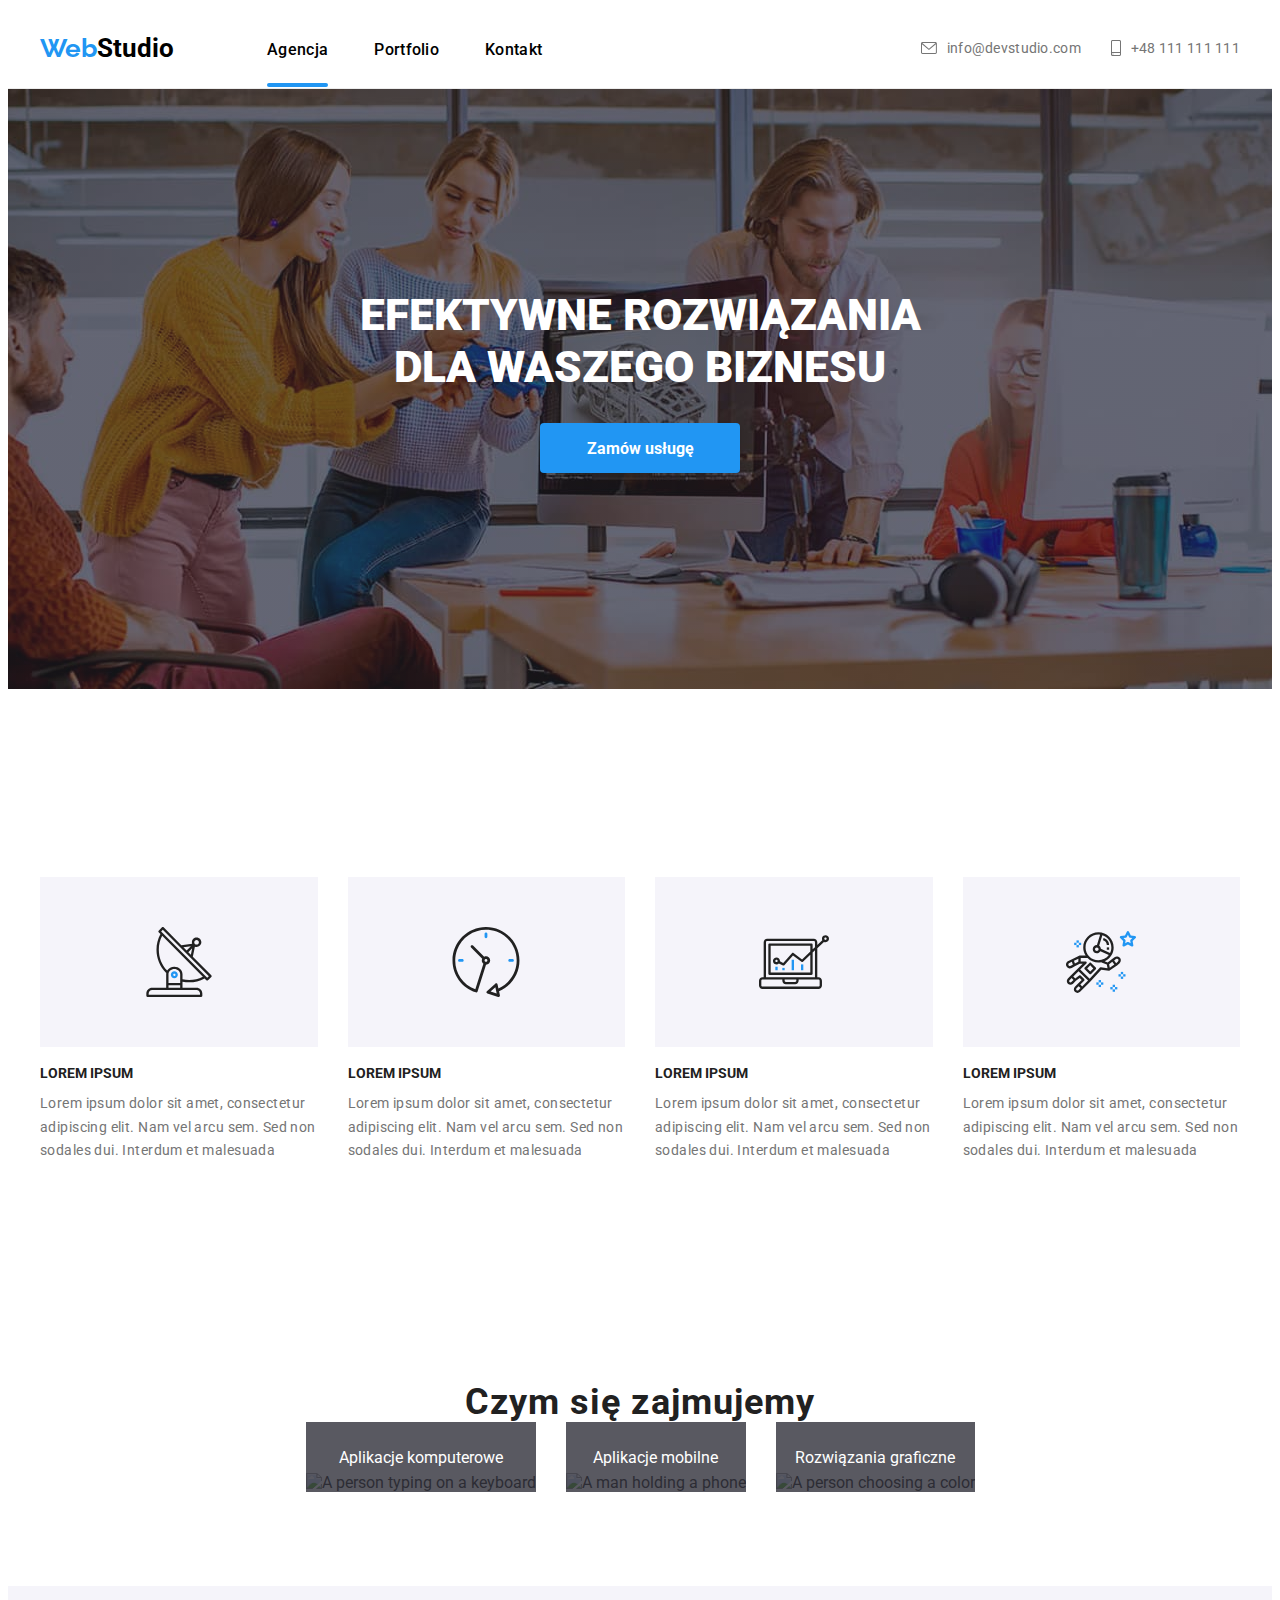
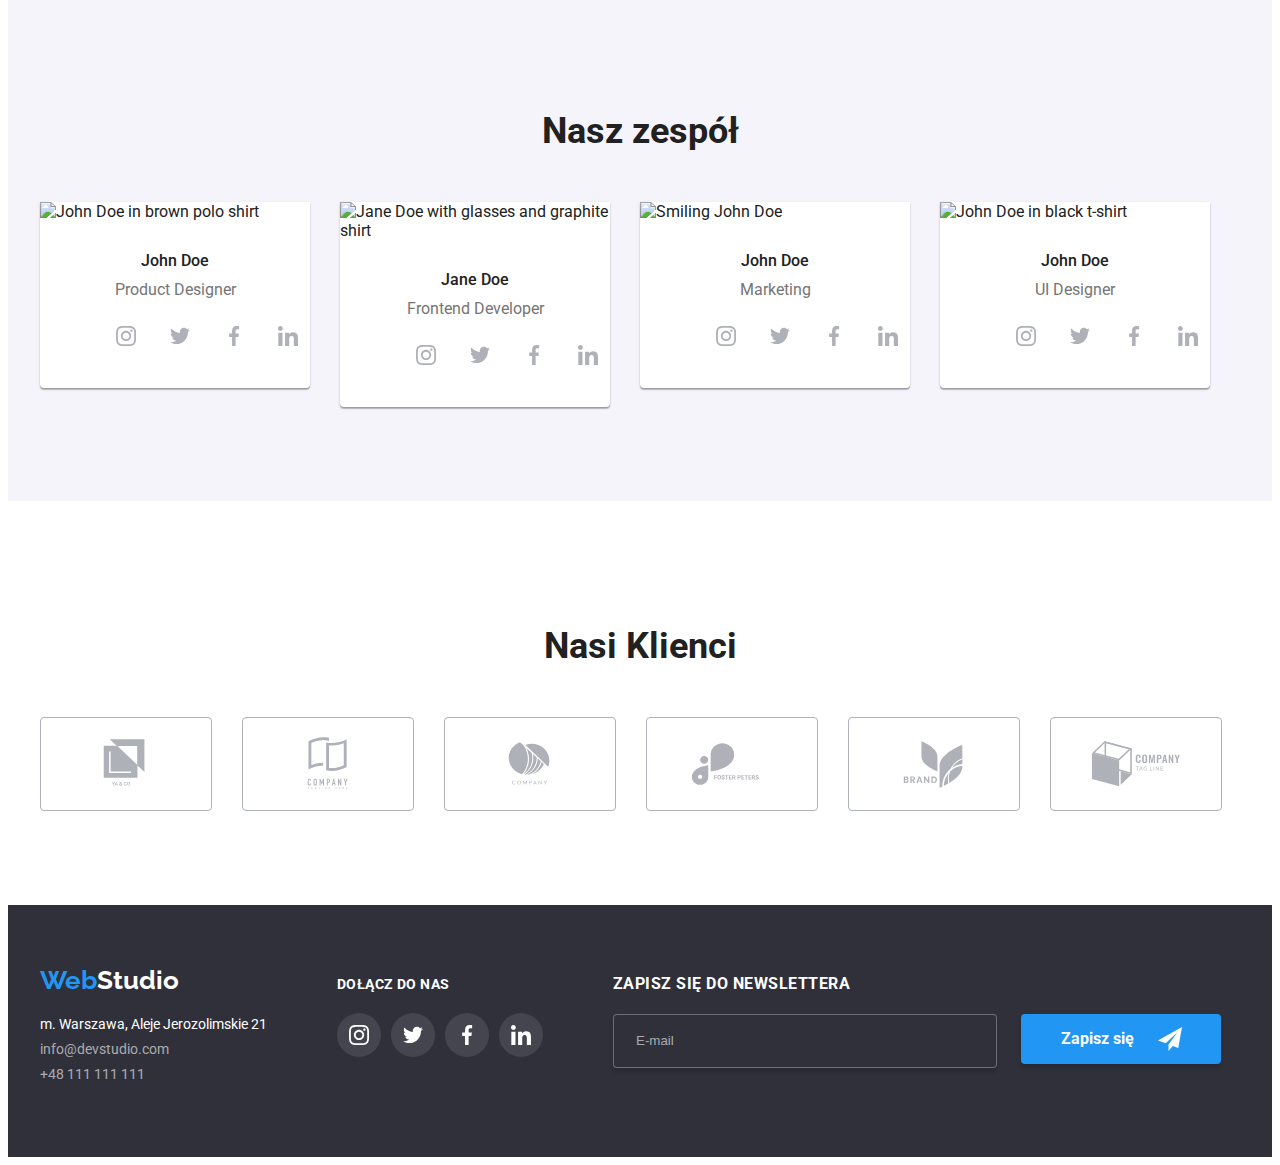
==== commit 92bc8d91: "media - mobile-menu" ====
--- a/index.html
+++ b/index.html
@@ -35,6 +35,10 @@
                         </nav>
                     </div>
 
+
+
+
+
                     <ul class="contact">
                         <li>
                             <a href="mailto:info@devstudio.com" class="contact__link"><svg class="icon contact__icon"
@@ -54,6 +58,31 @@
                             </a>
                         </li>
                     </ul>
+                    <button class="menu-toggle js-open-menu" aria-expanded="false" aria-controls="mobile-menu">
+                        <svg width="24" height="24" fill="currentColor" viewBox="0 0 20 20"
+                            xmlns="http://www.w3.org/2000/svg">
+                            <path fill-rule="evenodd"
+                                d="M3 5a1 1 0 011-1h12a1 1 0 110 2H4a1 1 0 01-1-1zM3 10a1 1 0 011-1h12a1 1 0 110 2H4a1 1 0 01-1-1zM3 15a1 1 0 011-1h12a1 1 0 110 2H4a1 1 0 01-1-1z"
+                                clip-rule="evenodd"></path>
+                        </svg>
+                    </button>
+                    <div class="menu-container js-menu-container" id="mobile-menu">
+                        <button class="menu-toggle js-close-menu">
+                            <svg fill="currentColor" viewBox="0 0 20 20" xmlns="http://www.w3.org/2000/svg" width="24"
+                                height="24">
+                                <path fill-rule="evenodd"
+                                    d="M4.293 4.293a1 1 0 011.414 0L10 8.586l4.293-4.293a1 1 0 111.414 1.414L11.414 10l4.293 4.293a1 1 0 01-1.414 1.414L10 11.414l-4.293 4.293a1 1 0 01-1.414-1.414L8.586 10 4.293 5.707a1 1 0 010-1.414z"
+                                    clip-rule="evenodd"></path>
+                            </svg>
+                        </button>
+
+                        <ul class="mobile-menu">
+                            <li><a href="" class="link">About</a></li>
+                            <li><a href="" class="link">Products</a></li>
+                            <li><a href="" class="link">Contacts</a></li>
+                            <li><a href="" class="link">Career</a></li>
+                        </ul>
+                    </div>
                 </div>
             </div>
         </section>
@@ -405,33 +434,33 @@
                         </address>
                     </div>
 
-                    <div class="social">
-                        <h4 class="social__title">Dołącz do nas</h4>
-                        <ul class="social__links">
+                    <div class="social-footer">
+                        <h4 class="social-footer__title">Dołącz do nas</h4>
+                        <ul class="social-footer__links">
                             <li>
-                                <a class="social__link" href="#">
-                                    <svg class="social__icon">
+                                <a class="social-footer__link" href="#">
+                                    <svg class="social-footer__icon">
                                         <use xlink:href="images/icons.svg#icon-instagram-2"></use>
                                     </svg>
                                 </a>
                             </li>
                             <li>
-                                <a class="social__link" href="#">
-                                    <svg class="social__icon">
+                                <a class="social-footer__link" href="#">
+                                    <svg class="social-footer__icon">
                                         <use xlink:href="images/icons.svg#icon-twitter-1"></use>
                                     </svg>
                                 </a>
                             </li>
                             <li>
-                                <a class="social__link" href="#">
-                                    <svg class="social__icon">
+                                <a class="social-footer__link" href="#">
+                                    <svg class="social-footer__icon">
                                         <use xlink:href="images/icons.svg#icon-facebook-1"></use>
                                     </svg>
                                 </a>
                             </li>
                             <li>
-                                <a class="social__link" href="#">
-                                    <svg class="social__icon">
+                                <a class="social-footer__link" href="#">
+                                    <svg class="social-footer__icon">
                                         <use xlink:href="images/icons.svg#icon-linkedin-1"></use>
                                     </svg>
                                 </a>
@@ -506,6 +535,7 @@
     </div>
 
     <script src="./js/modal.js"></script>
+    <script src="./js/hamburger-menu.js"></script>
 </body>
 
 </html>--- a/css/main.min.css
+++ b/css/main.min.css
@@ -1 +1 @@
-.navigation{height:80px;border-bottom:1px solid #ececec}.navbar{display:flex;justify-content:space-between;align-items:center}.left-group{display:flex;flex-direction:row;justify-content:space-between;align-items:center}.left-group__logo{text-decoration:none}.left-group__name{color:#000;margin-right:93px;font-size:26px;margin-top:24px}.left-group__menu{display:flex;justify-content:space-between;flex-wrap:nowrap;flex-direction:row;width:254px}.left-group__menu li{display:inline-block;padding-top:32px;padding-bottom:28px}.left-group__menu li:not(:last-child){margin-right:46px}.left-group__menu .active{position:relative}.left-group__menu .active::after{position:absolute;content:"";display:block;width:100%;height:4px;bottom:0px;background:#2196f3;border-radius:2px}.left-group__link{text-decoration:none;color:#000;font-weight:500;letter-spacing:.02em;padding-bottom:28px;text-decoration:none}.left-group__link:hover,.left-group__link:focus{color:#2196f3;transition:cubic-bezier(0.4, 0, 0.2, 1) 250ms}.contact{display:flex;justify-content:space-between;flex-wrap:nowrap;flex-direction:row;align-items:center;padding-left:345px;gap:30px}.contact__link{display:flex;align-items:center;font-size:14px;letter-spacing:.02em;color:#757575;fill:#757575;text-decoration:none}.contact__link:hover,.contact__link:focus{color:#2196f3;fill:#2196f3;transition:cubic-bezier(0.4, 0, 0.2, 1) 250ms}.contact__icon{margin-right:10px}.name-accent{font-family:"Raleway",sans-serif;color:#2196f3;font-weight:700;font-size:26px}@media only screen and (min-width: 768px)and (max-width: 1199px){.contact{flex-direction:column;padding:0;gap:10px;align-items:flex-start}}@media only screen and (max-width: 767px){.contact{display:none}.left-group__menu{display:none}}.slider{min-width:100%;background:linear-gradient(rgba(47, 48, 58, 0.4), rgba(47, 48, 58, 0.4)),url(../images/slideroverlay.jpg) no-repeat center}.main-header{height:600px}.main-header__content{display:flex;flex-direction:column;text-align:center;align-items:center;justify-content:center;z-index:10}.main-header__text{font-family:"Roboto";width:100%;font-weight:900;font-size:44px;margin:0;text-align:center;padding-top:200px;text-transform:uppercase;color:#fff;z-index:10}.main-header__button{width:200px;height:50px;background-color:#2196f3;font-family:"Roboto";cursor:pointer;font-weight:700;font-size:16px;color:#fff;text-align:center;box-shadow:0px 4px 4px rgba(0,0,0,.15);border-radius:4px;border:none;margin-top:30px;z-index:10}@media only screen and (min-width: 768px)and (max-width: 1199px){.slider{min-width:100%}.main-header{height:400px;justify-content:center}.main-header__content{justify-content:center}.main-header__text{font-weight:900;font-size:26px;line-height:1.62;text-align:center;padding-top:118px}}@media only screen and (max-width: 767px){.slider{width:100%}.main-header{height:400px;justify-content:center}.main-header__content{justify-content:center}.main-header__text{font-weight:900;font-size:26px;line-height:1.62;text-align:center;padding-top:118px}}.features{display:flex;padding-top:94px;gap:30px}.features__background{height:120px;display:flex;justify-content:center;align-items:center;padding:25px 100px;background-color:#f5f4fa}.features__client{display:block}.features__title{font-weight:700;font-size:14px;line-height:1.14;margin-bottom:10px}.features__content{font-size:14px;line-height:1.71;color:#757575;letter-spacing:.03em}@media only screen and (max-width: 767px){.features{display:flex;flex-direction:column;padding-top:60px}.features__background{height:120px;display:flex;padding:25px 100px}.features__icon{display:flex;justify-content:center}.features__title{text-align:center}.features__content{text-align:center}}@media only screen and (min-width: 768px)and (max-width: 1199px){.features{display:flex;flex-wrap:wrap;gap:30px;padding-top:60px}.features__client{flex-basis:calc((100% - 30px)/2)}.features__background{height:120px;display:flex;justify-content:center;padding:25px 100}}.whatwedo__title{font-family:"Roboto";font-weight:700;font-size:36px;line-height:1.17;letter-spacing:.03em;text-align:center;margin-bottom:50px}.whatwedo__list{display:flex;justify-content:center;gap:30px}.whatwedo__item{position:relative;display:inline-block}.whatwedo__label{position:absolute;bottom:0;left:0;margin:0;width:100%;height:70px;background:rgba(47,48,58,.8);color:#fff}.whatwedo__description{margin:0;padding:0;display:flex;justify-content:center;align-items:center;height:100%}.whatwedo__image{width:370;height:294}@media only screen and (max-width: 1199px){.whatwedo{display:none}}.team{background:#f5f4fa}.team__cards{display:flex;gap:30px}.team__title{font-family:"Roboto";font-weight:700;font-size:36px;line-height:1.17;text-align:center;margin-bottom:50px}.card{border:1px solid #eee;width:270px;box-shadow:0px 1px 3px rgba(0,0,0,.12),0px 1px 1px rgba(0,0,0,.14),0px 2px 1px rgba(0,0,0,.2);border-radius:0px 0px 4px 4px;background-color:#fff;display:inline-block;margin:0;border:none}.card__details{margin-top:30px;margin-bottom:30px}.card__image{height:260px;max-width:100%}.card__title{font-weight:500;font-size:16px;color:#212121;text-align:center}.card__description{font-size:16px;color:#757575;text-align:center;margin-top:10px;padding-bottom:15px}.social__link-row{margin:0;padding:0 32px;width:100%;gap:10px;display:inline-flex;justify-content:center;align-items:center}.social__link{display:inline-flex;justify-content:center;align-items:center;fill:#afb1b8;width:44px;height:44px;border-radius:50%;transition:cubic-bezier(0.4, 0, 0.2, 1) 250ms}.social__link:hover,.social__link:focus{background:#2196f3;fill:#fff}.social__icon{width:20px;height:20px}@media only screen and (max-width: 767px){.team__cards{display:flex;flex-direction:column}.card{width:100%}.card__image{min-width:100%;height:100%}}@media only screen and (min-width: 768px)and (max-width: 1199px){.team__cards{display:flex;flex-wrap:wrap;gap:30px}.team__item{flex-basis:calc((100% - 30px)/2)}.card{width:100%}.card__image{min-width:100%;height:100%}}.footer{width:100%;min-height:252px;background-color:#2f303a}.footer__row{display:flex;flex-direction:row}.footer__left{display:flex;flex-direction:row}.footer__header{color:#fff;margin:0;padding-bottom:20px;font-family:"Raleway";font-size:26px;line-height:1.192}.footer__logo{text-decoration:none}.footer__links a{display:block;font-size:14px;color:rgba(255,255,255,.6);margin-top:9px;text-decoration:none}.footer a:focus,.footer a:hover{color:#2196f3;transition:cubic-bezier(0.4, 0, 0.2, 1) 250ms}.footer__content{padding-top:60px}.footer__address{color:#fff;font-size:14px}.social{margin-left:70px}.social__title{color:#fff;text-transform:uppercase;margin:0;padding-top:72px;font-family:"Roboto";font-weight:700;font-size:14px;line-height:1.14;letter-spacing:.03em;text-transform:uppercase}.social__links{display:inline-flex;list-style:none;margin:0;padding-top:20px;gap:10px;width:100%}.social__link{display:inline-flex;justify-content:center;align-items:center;fill:#fff;width:44px;height:44px;background:rgba(255,255,255,.1);border-radius:50%}.social__link:hover,.social__link:focus{border-radius:50%;background:#2196f3;transition:cubic-bezier(0.4, 0, 0.2, 1) 250ms}.social__icon{width:20px;height:20px}@media only screen and (min-width: 768px)and (max-width: 1199px){.footer__row{flex-direction:column;justify-content:center}.footer__content{display:flex;flex-direction:column;align-items:center}.footer__address{display:flex;flex-direction:column;align-items:center}.footer__left{justify-content:center}.footer__right{display:flex;justify-content:center}.social{display:flex;flex-direction:column;align-items:center}}@media only screen and (max-width: 767px){.footer{min-width:100%}.footer__row{flex-direction:column;justify-content:center}.footer__content{display:flex;flex-direction:column;align-items:center}.footer__address{display:flex;flex-direction:column;align-items:center}.footer__left{flex-direction:column;justify-content:center}.footer__right{display:flex;justify-content:center;width:100%}.social{margin-left:0;display:flex;flex-direction:column;align-items:center}.social__links{justify-content:center}}.clients__title{font-family:"Roboto";font-weight:700;font-size:36px;line-height:1.17;text-align:center;margin-bottom:50px}.clients__list{list-style:none;padding:0;margin:0;display:flex;gap:30px}.clients__link{min-width:170px;height:92px;display:inline-flex;justify-content:center;align-items:center;fill:#afb1b8;border-radius:4px;border:1px solid #afb1b8}.clients__link:hover,.clients__link:focus{fill:#2196f3;border:1px solid #2196f3;transition:cubic-bezier(0.4, 0, 0.2, 1) 250ms}.clients__icon{width:106px;height:60px}@media only screen and (max-width: 767px){.clients__list{display:flex;flex-wrap:wrap;justify-content:center;align-items:center;gap:30px}.clients__item{flex-basis:calc((100% - 30px)/2)}.clients__link{width:100%}}@media only screen and (min-width: 768px)and (max-width: 1199px){.clients__list{display:flex;flex-wrap:wrap;justify-content:center;align-items:center;gap:30px}.clients__item{flex-basis:calc((100% - 60px)/3)}.clients__link{width:100%}}.filters{display:flex;justify-content:center;margin-bottom:56px}.filters li{list-style-type:none;display:inline}.filters__button{height:38px;color:#000;font-weight:500;text-align:center;font-size:16px;cursor:pointer;background-color:#f5f4fa;border-radius:4px;border:none;text-align:center;margin:0 4px;padding:6px 22px 6px 22px}.filters__button:focus,.filters__button:hover{background-color:#2196f3;color:#fff;box-shadow:0px 3px 1px rgba(0,0,0,.1),0px 1px 2px rgba(0,0,0,.08),0px 2px 2px rgba(0,0,0,.12);transition:cubic-bezier(0.4, 0, 0.2, 1) 250ms}.product{display:flex}.product__gallery{display:flex;gap:30px;flex-wrap:wrap}.product__title{font-weight:700;font-size:18px;color:#212121;padding-top:20px;line-height:2}.product__description{font-size:16px;padding-top:4px;color:#757575;padding-bottom:20px;line-height:1.87}.product__details{position:relative;border-bottom:1px solid #eee;border-left:1px solid #eee;border-right:1px solid #eee;padding:0;overflow:hidden;padding-left:24px;background-color:#fff;transition:cubic-bezier(0.4, 0, 0.2, 1) 250ms}.product__image{width:370px;height:294px;display:block}.product__card{position:relative;width:100%;background:#fff;border:none;overflow:hidden;margin:0}.product__card:focus,.product__card:hover,.product__card:hover .product__overlay{box-shadow:0px 1px 1px rgba(0,0,0,.12),0px 4px 4px rgba(0,0,0,.06),1px 4px 6px rgba(0,0,0,.16);transform:translatex(0);transition:cubic-bezier(0.4, 0, 0.2, 1) 250ms}.product__overlay{position:absolute;top:0;left:0;width:100%;height:100%;background:rgba(33,150,243,.9);transform:translatey(100%);transition:transform 250ms ease}.product__overlay>p{color:#fff;font-size:18px;line-height:1.56;letter-spacing:.03em;padding-top:49px;padding-left:24px}@media only screen and (max-width: 767px){.product__gallery{display:flex;width:100%;height:auto;gap:30px}.product__item{width:100%}.product__image{min-width:100%;height:auto}.product__card{width:100%;height:100%}}@media only screen and (min-width: 768px)and (max-width: 1199px){.product__gallery{display:flex;flex-wrap:wrap;gap:30px}.product__image{width:100%;height:100%}.product__item{flex-basis:calc((100% - 30px)/2)}.product__card{width:100%}}.modal__container{position:fixed;height:100%;width:100%;top:0;left:0;z-index:10}.modal__container.in .modal__background{background:rgba(0,0,0,0);animation:fadeIn .5s cubic-bezier(0.165, 0.84, 0.44, 1) forwards}.modal__container.in .modal__background .modal{animation:slideIn .5s cubic-bezier(0.165, 0.84, 0.44, 1) forwards}.modal__container.out{animation:quickScaleDown 0s .5s linear forwards}.modal__container.out .modal__background{animation:fadeOut .5s cubic-bezier(0.165, 0.84, 0.44, 1) forwards}.modal__container.out .modal__background .modal{animation:slideOut .5s cubic-bezier(0.165, 0.84, 0.44, 1) forwards}.is-hidden{display:none}.modal__background{position:fixed;left:0;top:0;display:flex;justify-content:center;align-items:center;width:100%;height:100%;z-index:12;background:rgba(0,0,0,.3)}.modal{position:absolute;top:221px;width:528px;min-height:581px;box-shadow:0px 1px 3px rgba(0,0,0,.12),0px 1px 1px rgba(0,0,0,.14),0px 2px 1px rgba(0,0,0,.2);background-color:#fff;border-radius:4px}.modal button[type=button]{position:absolute;top:8px;right:8px;width:30px;height:30px;background-color:#fff;border:1px solid rgba(0,0,0,.1);border-radius:50px;cursor:pointer}@keyframes fadeIn{0%{background:rgba(0,0,0,0)}100%{background:rgba(0,0,0,.7)}}@keyframes fadeOut{0%{background:rgba(0,0,0,.7)}100%{background:rgba(0,0,0,0)}}@keyframes quickScaleDown{0%{transform:scale(0)}99.9%{transform:scale(1)}100%{transform:scale(0)}}@keyframes slideIn{0%{transform:translateX(-1500px) scaleX(1) rotate(360deg)}70%{transform:translateX(30px) scaleX(0.9)}100%{transform:translateX(0px) scaleX(1) rotate(0deg)}}@keyframes slideOut{0%{transform:translateX(0px) scaleX(1) rotate(0deg)}30%{transform:translateX(-30px) scaleX(1.1)}100%{transform:translateX(1500px) scaleX(1) rotate(360deg)}}@media only screen and (min-width: 768px)and (max-width: 1199px){.modal{max-width:450px;top:93px;justify-content:center}}@media only screen and (max-width: 767px){.modal{max-width:450px;top:93px;justify-content:center}}.order{padding-left:40px;padding-right:40px}.order__icon{width:18px;height:18px}.order__label{position:relative}.order__label:hover,.order__label:active,.order__label:focus,.order__label:focus-within{border-color:#2196f3;fill:#2196f3}.order__label>.label__title{font-size:12px;line-height:1.16;letter-spacing:.01em;color:#757575}.order__label>.input__icon{width:18px;height:18px;display:block;position:absolute;top:34px;left:10px}.order__container{display:flex;flex-direction:column}.order__input{width:448px;height:40px;text-indent:42px;border:1px solid rgba(33,33,33,.2);border-radius:4px;margin-top:4px;margin-bottom:10px;outline:none}.order__input:hover,.order__input:active,.order__input:focus{border-color:#2196f3;fill:#2196f3}.order__title{font-family:"Roboto";font-weight:700;font-size:20px;line-height:1.15;text-align:center;letter-spacing:.03em;color:#212121;margin-bottom:12px;margin-top:40px}.order__button{width:200px;height:50px;background-color:#2196f3;font-family:"Roboto";cursor:pointer;font-weight:700;font-size:16px;color:#fff;text-align:center;box-shadow:0px 4px 4px rgba(0,0,0,.15);border-radius:4px;border:none;margin:30px auto 40px}.checkbox{position:relative;margin:auto}.checkbox__input{position:absolute;top:3px;left:-25px;width:16px;height:16px;opacity:1;cursor:pointer;z-index:1}#order__comment{width:448px;height:120px;text-indent:0px;resize:none}.order__checkbox input:checked~.icon-check{display:block}.check-icon{display:none;position:absolute;z-index:10;height:16px;width:16px;z-index:5;top:3px;left:-25px}#order__policies{font-size:14px;line-height:1.71;margin-top:20px}.newsletter{padding-left:70px;padding-top:70px}.newsletter__form{position:relative;display:inline-flex;gap:24px}.newsletter__email{width:358px;height:50px;padding-left:22px;background-color:#2f303a;color:#fff;border:1px solid rgba(255,255,255,.3);box-shadow:0px 4px 4px rgba(0,0,0,.15);border-radius:4px;transition:transform 250ms ease-in,box-shadow 250ms ease-in}.newsletter__email::placeholder{color:rgba(255,255,255,.6)}.newsletter__email:focus{outline:none;border:2px solid;border-color:#2196f3}.newsletter__header{font-weight:700;line-height:1.14;letter-spacing:.03em;text-transform:uppercase;color:#fff;padding-bottom:20px}.newsletter__button{display:flex;flex-direction:row;width:200px;height:50px;background-color:#2196f3;font-family:"Roboto";cursor:pointer;justify-content:center;align-items:center;font-weight:700;font-size:16px;color:#fff;box-shadow:0px 4px 4px rgba(0,0,0,.15);border-radius:4px;border:none;padding:0}.newsletter__icon{width:24px;height:24px;margin-left:24px}@media only screen and (min-width: 768px)and (max-width: 1199px){.newsletter{display:flex;padding:0;margin:60px 0;flex-direction:column;justify-content:center;align-items:center}.newsletter__form{display:flex;flex-direction:column;justify-content:center;align-items:center}.newsletter__email{max-width:450px}.newsletter__icon{right:80px;top:90px}.order__input{width:370px}#order__comment{width:370px}#order__policies{font-size:12px;line-height:1.16;width:346px}.checkbox{max-width:370px}}@media only screen and (max-width: 767px){.newsletter{display:flex;padding:0;margin:60px 0;flex-direction:column;justify-content:center;align-items:center;max-width:100%}.newsletter__form{display:flex;flex-direction:column;justify-content:center;align-items:center;max-width:100%}.newsletter__email{max-width:100%}.newsletter__icon{right:60px;top:90px}.order__input{width:370px}#order__comment{width:370px}#order__policies{font-size:12px;line-height:1.16;width:346px}.checkbox{max-width:370px}}body{font-family:"Roboto","Raleway",sans-serif;color:#212121;background-color:#fff;box-sizing:border-box}ul,p{list-style:none;padding:0;margin:0}.section{padding-bottom:94px;padding-top:94px}.container{max-width:1200px;margin:auto;padding-left:15px;padding-right:15px}address{font-style:normal}/*# sourceMappingURL=main.min.css.map */+.navigation{height:80px;border-bottom:1px solid #ececec}.navbar{display:flex;justify-content:space-between;align-items:center}.left-group{display:flex;flex-direction:row;justify-content:space-between;align-items:center}.left-group__logo{text-decoration:none}.left-group__name{color:#000;margin-right:93px;font-size:26px;line-height:1.19;margin-top:24px}.left-group__menu{display:flex;justify-content:space-between;flex-wrap:nowrap;flex-direction:row;width:254px}.left-group__menu li{display:inline-block;padding-top:32px;padding-bottom:28px}.left-group__menu li:not(:last-child){margin-right:46px}.left-group__menu .active{position:relative}.left-group__menu .active::after{position:absolute;content:"";display:block;width:100%;height:4px;bottom:0px;background:#2196f3;border-radius:2px}.left-group__link{text-decoration:none;color:#000;font-weight:500;letter-spacing:.02em;padding-bottom:28px;text-decoration:none}.left-group__link:hover,.left-group__link:focus{color:#2196f3;transition:cubic-bezier(0.4, 0, 0.2, 1) 250ms}.contact{display:flex;justify-content:space-between;flex-wrap:nowrap;flex-direction:row;align-items:center;padding-left:345px;gap:30px}.contact__link{display:flex;align-items:center;font-size:14px;letter-spacing:.02em;color:#757575;fill:#757575;text-decoration:none}.contact__link:hover,.contact__link:focus{color:#2196f3;fill:#2196f3;transition:cubic-bezier(0.4, 0, 0.2, 1) 250ms}.contact__icon{margin-right:10px}.name-accent{font-family:"Raleway",sans-serif;color:#2196f3;font-weight:700;font-size:26px;list-style:1.19}@media only screen and (min-width: 768px)and (max-width: 1199px){.contact{flex-direction:column;padding:0;gap:10px;align-items:flex-start}.left-group__name{font-size:24px;line-height:1.16}.name-accent{font-size:24px;line-height:1.16}}@media only screen and (max-width: 767px){.contact{display:none}.left-group{justify-content:space-between}.left-group__name{font-size:24px;line-height:1.16}.left-group__menu{display:none}.name-accent{font-size:24px;line-height:1.16}}.slider{min-width:100%;background:linear-gradient(rgba(47, 48, 58, 0.4), rgba(47, 48, 58, 0.4)),url(../images/slideroverlay.jpg) no-repeat center}.main-header{height:600px}.main-header__content{display:flex;flex-direction:column;text-align:center;align-items:center;justify-content:center;z-index:10}.main-header__text{font-family:"Roboto";width:100%;font-weight:900;font-size:44px;margin:0;text-align:center;padding-top:200px;text-transform:uppercase;color:#fff;z-index:10}.main-header__button{width:200px;height:50px;background-color:#2196f3;font-family:"Roboto";cursor:pointer;font-weight:700;font-size:16px;color:#fff;text-align:center;box-shadow:0px 4px 4px rgba(0,0,0,.15);border-radius:4px;border:none;margin-top:30px;z-index:10}@media only screen and (min-width: 768px)and (max-width: 1199px){.slider{min-width:100%}.main-header{height:400px;justify-content:center}.main-header__content{justify-content:center}.main-header__text{font-weight:900;font-size:26px;line-height:1.62;text-align:center;padding-top:118px}}@media only screen and (max-width: 767px){.slider{width:100%}.main-header{height:400px;justify-content:center}.main-header__content{justify-content:center}.main-header__text{font-weight:900;font-size:26px;line-height:1.62;text-align:center;padding-top:118px}}.features{display:flex;padding-top:94px;gap:30px}.features__background{height:120px;display:flex;justify-content:center;align-items:center;padding:25px 100px;background-color:#f5f4fa}.features__client{display:block}.features__title{font-weight:700;font-size:14px;line-height:1.14;margin-bottom:10px}.features__content{font-size:14px;line-height:1.71;color:#757575;letter-spacing:.03em}@media only screen and (max-width: 767px){.features{display:flex;flex-direction:column;padding-top:60px}.features__background{height:120px;display:flex;padding:25px 100px}.features__icon{display:flex;justify-content:center}.features__title{text-align:center}.features__content{text-align:center}}@media only screen and (min-width: 768px)and (max-width: 1199px){.features{display:flex;flex-wrap:wrap;gap:30px;padding-top:60px}.features__client{flex-basis:calc((100% - 30px)/2)}.features__background{height:120px;display:flex;justify-content:center;padding:25px 100}}.whatwedo__title{font-family:"Roboto";font-weight:700;font-size:36px;line-height:1.17;letter-spacing:.03em;text-align:center;margin-bottom:50px}.whatwedo__list{display:flex;justify-content:center;gap:30px}.whatwedo__item{position:relative;display:inline-block}.whatwedo__label{position:absolute;bottom:0;left:0;margin:0;width:100%;height:70px;background:rgba(47,48,58,.8);color:#fff}.whatwedo__description{margin:0;padding:0;display:flex;justify-content:center;align-items:center;height:100%}.whatwedo__image{width:370;height:294}@media only screen and (max-width: 1199px){.whatwedo{display:none}}.team{background:#f5f4fa}.team__cards{display:flex;gap:30px}.team__title{font-family:"Roboto";font-weight:700;font-size:36px;line-height:1.17;text-align:center;margin-bottom:50px}.card{border:1px solid #eee;width:270px;box-shadow:0px 1px 3px rgba(0,0,0,.12),0px 1px 1px rgba(0,0,0,.14),0px 2px 1px rgba(0,0,0,.2);border-radius:0px 0px 4px 4px;background-color:#fff;display:inline-block;margin:0;border:none}.card__details{margin-top:30px;margin-bottom:30px}.card__image{height:260px;max-width:100%}.card__title{font-weight:500;font-size:16px;color:#212121;text-align:center}.card__description{font-size:16px;color:#757575;text-align:center;margin-top:10px;padding-bottom:15px}.social__link-row{margin:0;padding:0 32px;width:100%;gap:10px;display:inline-flex;justify-content:center;align-items:center}.social__link{display:inline-flex;justify-content:center;align-items:center;fill:#afb1b8;width:44px;height:44px;border-radius:50%;transition:cubic-bezier(0.4, 0, 0.2, 1) 250ms}.social__link:hover,.social__link:focus{background:#2196f3;fill:#fff}.social__icon{width:20px;height:20px}@media only screen and (max-width: 767px){.team__cards{display:flex;flex-direction:column}.card{width:100%}.card__image{min-width:100%;height:100%}}@media only screen and (min-width: 768px)and (max-width: 1199px){.team__cards{display:flex;flex-wrap:wrap;gap:30px}.team__item{flex-basis:calc((100% - 30px)/2)}.card{width:100%}.card__image{min-width:100%;height:100%}}.footer{width:100%;min-height:252px;background-color:#2f303a}.footer__row{display:flex;flex-direction:row}.footer__left{display:flex;flex-direction:row}.footer__header{color:#fff;margin:0;padding-bottom:20px;font-family:"Raleway";font-size:26px;line-height:1.192}.footer__logo{text-decoration:none}.footer__links a{display:block;font-size:14px;color:rgba(255,255,255,.6);margin-top:9px;text-decoration:none}.footer a:focus,.footer a:hover{color:#2196f3;transition:cubic-bezier(0.4, 0, 0.2, 1) 250ms}.footer__content{padding-top:60px}.footer__address{color:#fff;font-size:14px}.social-footer{margin-left:70px}.social-footer__title{color:#fff;text-transform:uppercase;margin:0;padding-top:72px;font-family:"Roboto";font-weight:700;font-size:14px;line-height:1.14;letter-spacing:.03em;text-transform:uppercase}.social-footer__links{display:inline-flex;list-style:none;margin:0;padding-top:20px;gap:10px;width:100%}.social-footer__link{display:inline-flex;justify-content:center;align-items:center;fill:#fff;width:44px;height:44px;background:rgba(255,255,255,.1);border-radius:50%}.social-footer__link:hover,.social-footer__link:focus{border-radius:50%;background:#2196f3;transition:cubic-bezier(0.4, 0, 0.2, 1) 250ms}.social-footer__icon{width:20px;height:20px}@media only screen and (min-width: 768px)and (max-width: 1199px){.footer__row{flex-direction:column;justify-content:center}.footer__content{display:flex;flex-direction:column;align-items:center}.footer__address{display:flex;flex-direction:column;align-items:center}.footer__left{justify-content:center}.footer__right{display:flex;justify-content:center}.social-footer{display:flex;flex-direction:column;align-items:center}}@media only screen and (max-width: 767px){.footer{min-width:100%}.footer__row{flex-direction:column;justify-content:center}.footer__content{display:flex;flex-direction:column;align-items:center}.footer__address{display:flex;flex-direction:column;align-items:center}.footer__left{flex-direction:column;justify-content:center}.footer__right{display:flex;justify-content:center;width:100%}.social-footer{margin-left:0;display:flex;flex-direction:column;align-items:center}.social-footer__links{justify-content:center}}.clients__title{font-family:"Roboto";font-weight:700;font-size:36px;line-height:1.17;text-align:center;margin-bottom:50px}.clients__list{list-style:none;padding:0;margin:0;display:flex;gap:30px}.clients__link{min-width:170px;height:92px;display:inline-flex;justify-content:center;align-items:center;fill:#afb1b8;border-radius:4px;border:1px solid #afb1b8}.clients__link:hover,.clients__link:focus{fill:#2196f3;border:1px solid #2196f3;transition:cubic-bezier(0.4, 0, 0.2, 1) 250ms}.clients__icon{width:106px;height:60px}@media only screen and (max-width: 767px){.clients__list{display:flex;flex-wrap:wrap;justify-content:center;align-items:center;gap:30px}.clients__item{flex-basis:calc((100% - 30px)/2)}.clients__link{width:100%}}@media only screen and (min-width: 768px)and (max-width: 1199px){.clients__list{display:flex;flex-wrap:wrap;justify-content:center;align-items:center;gap:30px}.clients__item{flex-basis:calc((100% - 60px)/3)}.clients__link{width:100%}}.filters{display:flex;justify-content:center;margin-bottom:56px}.filters li{list-style-type:none;display:inline}.filters__button{height:38px;color:#000;font-weight:500;text-align:center;font-size:16px;cursor:pointer;background-color:#f5f4fa;border-radius:4px;border:none;text-align:center;margin:0 4px;padding:6px 22px 6px 22px}.filters__button:focus,.filters__button:hover{background-color:#2196f3;color:#fff;box-shadow:0px 3px 1px rgba(0,0,0,.1),0px 1px 2px rgba(0,0,0,.08),0px 2px 2px rgba(0,0,0,.12);transition:cubic-bezier(0.4, 0, 0.2, 1) 250ms}.product{display:flex}.product__gallery{display:flex;gap:30px;flex-wrap:wrap}.product__title{font-weight:700;font-size:18px;color:#212121;padding-top:20px;line-height:2}.product__description{font-size:16px;padding-top:4px;color:#757575;padding-bottom:20px;line-height:1.87}.product__details{position:relative;border-bottom:1px solid #eee;border-left:1px solid #eee;border-right:1px solid #eee;padding:0;overflow:hidden;padding-left:24px;background-color:#fff;transition:cubic-bezier(0.4, 0, 0.2, 1) 250ms}.product__image{width:370px;height:294px;display:block}.product__card{position:relative;width:100%;background:#fff;border:none;overflow:hidden;margin:0}.product__card:focus,.product__card:hover,.product__card:hover .product__overlay{box-shadow:0px 1px 1px rgba(0,0,0,.12),0px 4px 4px rgba(0,0,0,.06),1px 4px 6px rgba(0,0,0,.16);transform:translatex(0);transition:cubic-bezier(0.4, 0, 0.2, 1) 250ms}.product__overlay{position:absolute;top:0;left:0;width:100%;height:100%;background:rgba(33,150,243,.9);transform:translatey(100%);transition:transform 250ms ease}.product__overlay>p{color:#fff;font-size:18px;line-height:1.56;letter-spacing:.03em;padding-top:49px;padding-left:24px}@media only screen and (max-width: 767px){.product__gallery{display:flex;width:100%;height:auto;gap:30px}.product__item{width:100%}.product__image{min-width:100%;height:auto}.product__card{width:100%;height:100%}}@media only screen and (min-width: 768px)and (max-width: 1199px){.product__gallery{display:flex;flex-wrap:wrap;gap:30px}.product__image{width:100%;height:100%}.product__item{flex-basis:calc((100% - 30px)/2)}.product__card{width:100%}}.modal__container{position:fixed;height:100%;width:100%;top:0;left:0;z-index:10}.modal__container.in .modal__background{background:rgba(0,0,0,0);animation:fadeIn .5s cubic-bezier(0.165, 0.84, 0.44, 1) forwards}.modal__container.in .modal__background .modal{animation:slideIn .5s cubic-bezier(0.165, 0.84, 0.44, 1) forwards}.modal__container.out{animation:quickScaleDown 0s .5s linear forwards}.modal__container.out .modal__background{animation:fadeOut .5s cubic-bezier(0.165, 0.84, 0.44, 1) forwards}.modal__container.out .modal__background .modal{animation:slideOut .5s cubic-bezier(0.165, 0.84, 0.44, 1) forwards}.is-hidden{display:none}.modal__background{position:fixed;left:0;top:0;display:flex;justify-content:center;align-items:center;width:100%;height:100%;z-index:12;background:rgba(0,0,0,.3)}.modal{position:absolute;top:221px;width:528px;min-height:581px;box-shadow:0px 1px 3px rgba(0,0,0,.12),0px 1px 1px rgba(0,0,0,.14),0px 2px 1px rgba(0,0,0,.2);background-color:#fff;border-radius:4px}.modal button[type=button]{position:absolute;top:8px;right:8px;width:30px;height:30px;background-color:#fff;border:1px solid rgba(0,0,0,.1);border-radius:50px;cursor:pointer}@keyframes fadeIn{0%{background:rgba(0,0,0,0)}100%{background:rgba(0,0,0,.7)}}@keyframes fadeOut{0%{background:rgba(0,0,0,.7)}100%{background:rgba(0,0,0,0)}}@keyframes quickScaleDown{0%{transform:scale(0)}99.9%{transform:scale(1)}100%{transform:scale(0)}}@keyframes slideIn{0%{transform:translateX(-1500px) scaleX(1) rotate(360deg)}70%{transform:translateX(30px) scaleX(0.9)}100%{transform:translateX(0px) scaleX(1) rotate(0deg)}}@keyframes slideOut{0%{transform:translateX(0px) scaleX(1) rotate(0deg)}30%{transform:translateX(-30px) scaleX(1.1)}100%{transform:translateX(1500px) scaleX(1) rotate(360deg)}}@media only screen and (min-width: 768px)and (max-width: 1199px){.modal{max-width:450px;top:93px;justify-content:center}}@media only screen and (max-width: 767px){.modal{max-width:450px;top:93px;justify-content:center}}.order{padding-left:40px;padding-right:40px}.order__icon{width:18px;height:18px}.order__label{position:relative}.order__label:hover,.order__label:active,.order__label:focus,.order__label:focus-within{border-color:#2196f3;fill:#2196f3}.order__label>.label__title{font-size:12px;line-height:1.16;letter-spacing:.01em;color:#757575}.order__label>.input__icon{width:18px;height:18px;display:block;position:absolute;top:34px;left:10px}.order__container{display:flex;flex-direction:column}.order__input{width:448px;height:40px;text-indent:42px;border:1px solid rgba(33,33,33,.2);border-radius:4px;margin-top:4px;margin-bottom:10px;outline:none}.order__input:hover,.order__input:active,.order__input:focus{border-color:#2196f3;fill:#2196f3}.order__title{font-family:"Roboto";font-weight:700;font-size:20px;line-height:1.15;text-align:center;letter-spacing:.03em;color:#212121;margin-bottom:12px;margin-top:40px}.order__button{width:200px;height:50px;background-color:#2196f3;font-family:"Roboto";cursor:pointer;font-weight:700;font-size:16px;color:#fff;text-align:center;box-shadow:0px 4px 4px rgba(0,0,0,.15);border-radius:4px;border:none;margin:30px auto 40px}.checkbox{position:relative;margin:auto}.checkbox__input{position:absolute;top:3px;left:-25px;width:16px;height:16px;opacity:1;cursor:pointer;z-index:1}#order__comment{width:448px;height:120px;text-indent:0px;resize:none}.order__checkbox input:checked~.icon-check{display:block}.check-icon{display:none;position:absolute;z-index:10;height:16px;width:16px;z-index:5;top:3px;left:-25px}#order__policies{font-size:14px;line-height:1.71;margin-top:20px}.newsletter{padding-left:70px;padding-top:70px}.newsletter__form{position:relative;display:inline-flex;gap:24px}.newsletter__email{width:358px;height:50px;padding-left:22px;background-color:#2f303a;color:#fff;border:1px solid rgba(255,255,255,.3);box-shadow:0px 4px 4px rgba(0,0,0,.15);border-radius:4px;transition:transform 250ms ease-in,box-shadow 250ms ease-in}.newsletter__email::placeholder{color:rgba(255,255,255,.6)}.newsletter__email:focus{outline:none;border:2px solid;border-color:#2196f3}.newsletter__header{font-weight:700;line-height:1.14;letter-spacing:.03em;text-transform:uppercase;color:#fff;padding-bottom:20px}.newsletter__button{display:flex;flex-direction:row;width:200px;height:50px;background-color:#2196f3;font-family:"Roboto";cursor:pointer;justify-content:center;align-items:center;font-weight:700;font-size:16px;color:#fff;box-shadow:0px 4px 4px rgba(0,0,0,.15);border-radius:4px;border:none;padding:0}.newsletter__icon{width:24px;height:24px;margin-left:24px}@media only screen and (min-width: 768px)and (max-width: 1199px){.newsletter{display:flex;padding:0;margin:60px 0;flex-direction:column;justify-content:center;align-items:center}.newsletter__form{display:flex;flex-direction:column;justify-content:center;align-items:center}.newsletter__email{max-width:450px}.newsletter__icon{right:80px;top:90px}.order__input{width:370px}#order__comment{width:370px}#order__policies{font-size:12px;line-height:1.16;width:346px}.checkbox{max-width:370px}}@media only screen and (max-width: 767px){.newsletter{display:flex;padding:0;margin:60px 0;flex-direction:column;justify-content:center;align-items:center;max-width:100%}.newsletter__form{display:flex;flex-direction:column;justify-content:center;align-items:center;max-width:100%}.newsletter__email{max-width:100%}.newsletter__icon{right:60px;top:90px}.order__input{width:370px}#order__comment{width:370px}#order__policies{font-size:12px;line-height:1.16;width:346px}.checkbox{max-width:370px}}.navbutton-mobile{display:none;margin-top:.4rem;font-size:10px;text-align:center;position:relative;border:none;padding:10px 10px;text-align:center;text-decoration:none;font-size:10px;transition-duration:.5s;overflow:hidden;cursor:pointer;border-radius:4px;transform:translatey(40px) translateX(5vw)}.menu{display:flex;padding:0;margin:0;list-style:none}@media(max-width: 767px){.menu{display:none}}.menu .link{padding:10px;color:inherit;text-decoration:none}.menu .link:hover,.menu .link:focus{text-decoration:underline}.menu-toggle{min-height:40px;min-width:40px;display:flex;align-items:center;justify-content:center;margin:0;padding:0;background-color:rgba(0,0,0,0);cursor:pointer;border:none;border-radius:50%;outline:none}@media(min-width: 768px){.menu-toggle{display:none}}.menu-toggle:hover,.menu-toggle:focus{background-color:rgba(0,0,0,.1)}.menu-container{position:fixed;top:0;left:0;width:100vw;height:100vh;padding:32px;background-color:#3f51b5;z-index:999;transform:translateX(100%);transition:transform 250ms ease-in-out}.menu-container.is-open{transform:translateX(0)}.menu-container .menu-toggle{position:absolute;top:16px;right:16px;color:#fff}.mobile-menu{padding:0;margin:0;list-style:none}.mobile-menu .link{display:block;padding:10px;color:#fff;text-decoration:none}body{font-family:"Roboto","Raleway",sans-serif;color:#212121;background-color:#fff;box-sizing:border-box}ul,p{list-style:none;padding:0;margin:0}.section{padding-bottom:94px;padding-top:94px}.container{max-width:1200px;margin:auto;padding-left:15px;padding-right:15px}address{font-style:normal}/*# sourceMappingURL=main.min.css.map */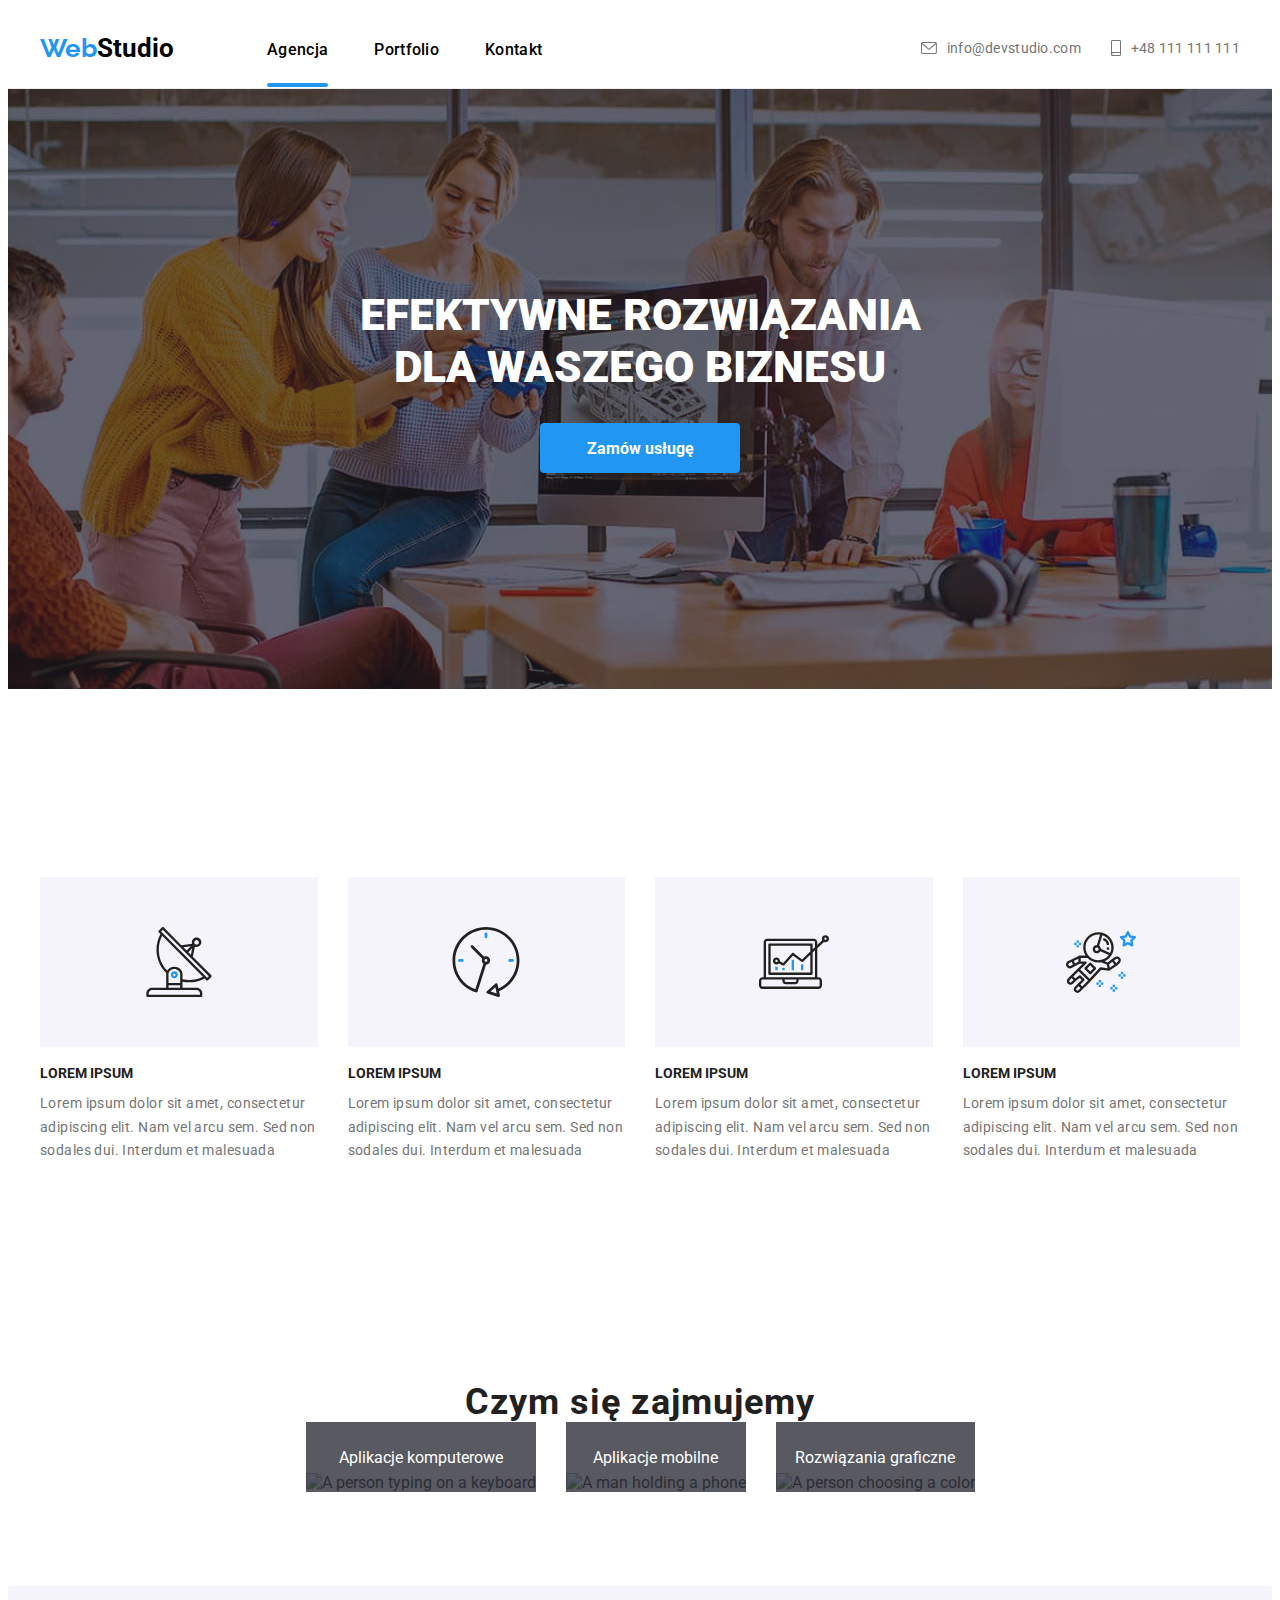
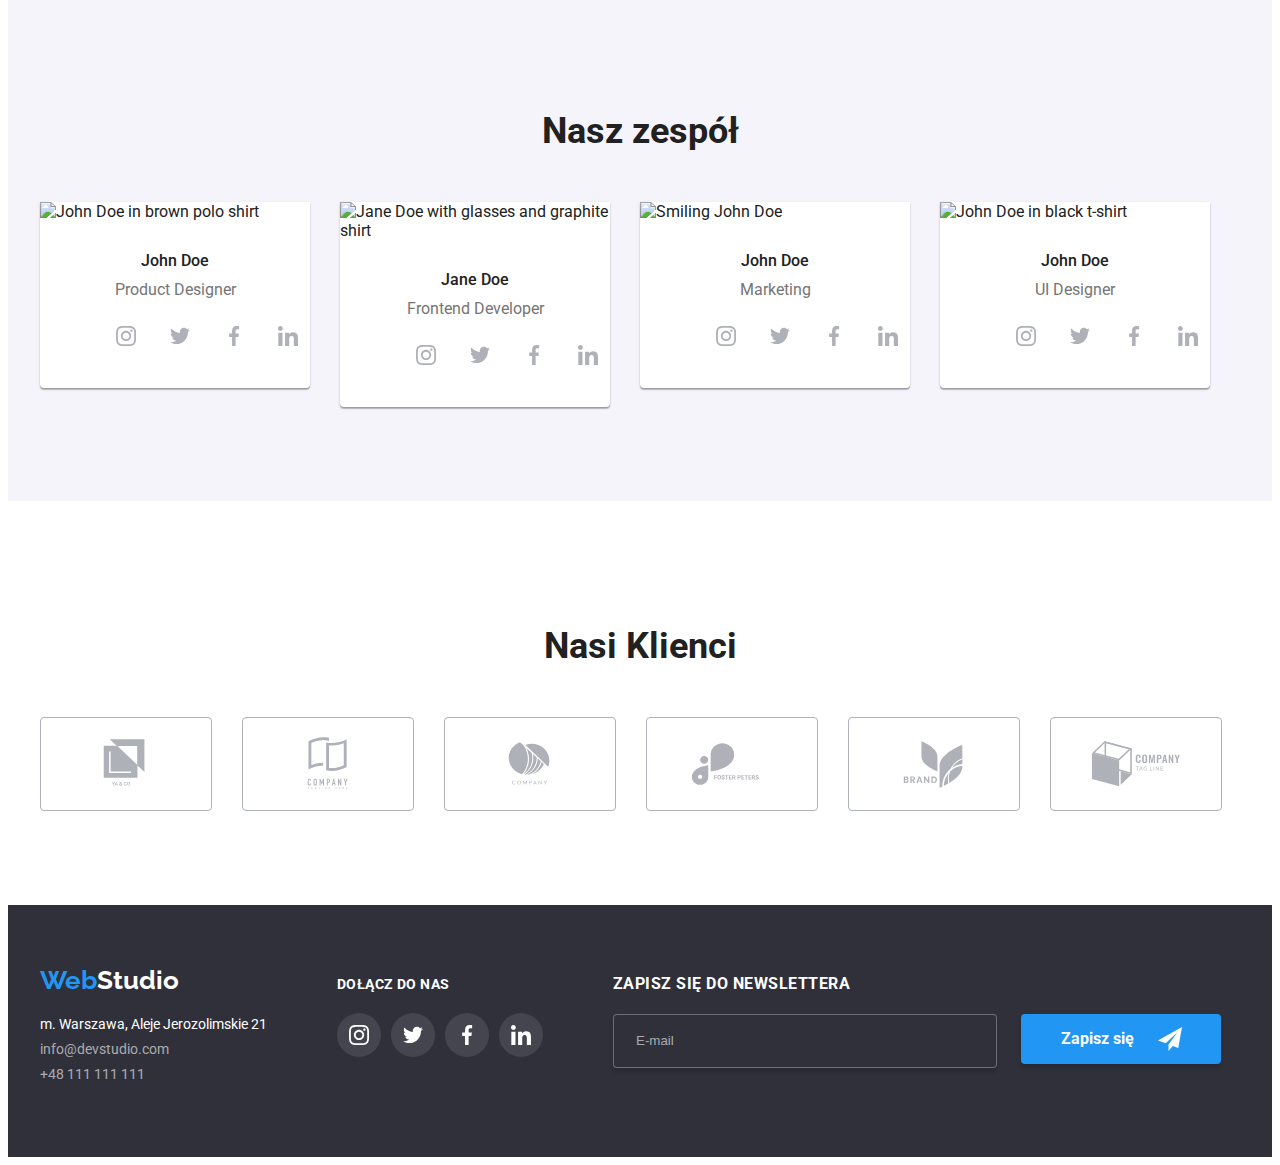
==== commit f08af582: "Responsive graphiscs - whatwedo and team" ====
--- a/index.html
+++ b/index.html
@@ -76,12 +76,41 @@
                             </svg>
                         </button>
 
-                        <ul class="mobile-menu">
-                            <li><a href="" class="link">About</a></li>
-                            <li><a href="" class="link">Products</a></li>
-                            <li><a href="" class="link">Contacts</a></li>
-                            <li><a href="" class="link">Career</a></li>
-                        </ul>
+                        <div class="mobile-nav">
+                            <div class="mobile-nav__upper">
+                                <ul class="mobile-nav__list">
+                                    <li class="mobile-nav__item"><a class="mobile-nav__link"
+                                            href="index.html">Agencja</a></li>
+                                    <li class="mobile-nav__item"><a class="mobile-nav__link"
+                                            href="portfolio.html">Portfolio</a></li>
+                                    <li class="mobile-nav__item"><a class="mobile-nav__link" href="#">Kontakt</a>
+                                    </li>
+                                </ul>
+                            </div>
+                            <div class="mobile-nav__lower">
+                                <a href="tel:+48111111111" class="mobile-contact__phone">
+                                    +48 111 111 111
+                                </a>
+                                <a href="mailto:info@devstudio.com" class="mobile-contact__email">
+                                    info@devstudio.com
+                                </a>
+                                <div class="mobile-socials">
+                                    <ul class="mobile-socials__list">
+                                        <li class="mobile-socials__item"><a href=""
+                                                class="mobile-socials__link">Instagram</a></li>
+                                        <li class="mobile-socials__item"><a href=""
+                                                class="mobile-socials__link">Twitter</a>
+                                        </li>
+                                        <li class="mobile-socials__item"><a href=""
+                                                class="mobile-socials__link">Facebook</a>
+                                        </li>
+                                        <li class="mobile-socials__item"><a href=""
+                                                class="mobile-socials__link">Linkedin</a>
+                                        </li>
+                                    </ul>
+                                </div>
+                            </div>
+                        </div>
                     </div>
                 </div>
             </div>
@@ -163,21 +192,24 @@
 
                 <ul class="whatwedo__list">
                     <li class="whatwedo__item">
-                        <img class="whatwedo__image" src="images/img1.jpg" alt="A person typing on a keyboard" />
+                        <img class="whatwedo__image" src="images/img1.jpg"
+                            srcset="images/img1@2x.jpg 2x, images/img1@3x.jpg 3x" alt="A person typing on a keyboard" />
                         <div class="whatwedo__label">
                             <p class="whatwedo__description">Aplikacje komputerowe</p>
                         </div>
                     </li>
 
                     <li class="whatwedo__item">
-                        <img class="whatwedo__image" src="images/img2.jpg" alt="A man holding a phone" />
+                        <img class="whatwedo__image" src="images/img2.jpg"
+                            srcset="images/img2@2x.jpg 2x, images/img2@3x.jpg 3x" alt="A man holding a phone" />
                         <div class="whatwedo__label">
                             <p class="whatwedo__description">Aplikacje mobilne</p>
                         </div>
                     </li>
 
                     <li class="whatwedo__item">
-                        <img class="whatwedo__image" src="images/img3.jpg" alt="A person choosing a color" />
+                        <img class="whatwedo__image" src="images/img3.jpg"
+                            srcset="images/img3@2x.jpg 2x, images/img3@3x.jpg 3x" alt="A person choosing a color" />
                         <div class="whatwedo__label">
                             <p class="whatwedo__description">Rozwiązania graficzne</p>
                         </div>
@@ -193,7 +225,9 @@
                 <ul class="team__cards">
                     <li class="team__item">
                         <figure class="card">
-                            <img class="card__image" src="images/img4.jpg" alt="John Doe in brown polo shirt" />
+                            <img class="card__image" src="images/img4.jpg"
+                                srcset="images/img4@2x.jpg 2x, images/img4@3x.jpg 3x"
+                                alt="John Doe in brown polo shirt" />
                             <figcaption class="card__details">
                                 <p class="card__title">John Doe</p>
                                 <p class="card__description">Product Designer</p>
@@ -235,6 +269,7 @@
                     <li class="team__item">
                         <figure class="card">
                             <img class="card__image" src="images/img5.jpg"
+                                srcset="images/img5@2x.jpg 2x, images/img5@3x.jpg 3x"
                                 alt="Jane Doe with glasses and graphite shirt" width="270" height="260" />
                             <figcaption class="card__details">
                                 <p class="card__title">Jane Doe</p>
@@ -276,7 +311,8 @@
                     </li>
                     <li class="team__item">
                         <figure class="card">
-                            <img class="card__image" src="images/img6.jpg" alt="Smiling John Doe" width="270"
+                            <img class="card__image" src="images/img6.jpg"
+                                srcset="images/img6@2x.jpg 2x, images/img6@3x.jpg 3x" alt="Smiling John Doe" width="270"
                                 height="260" />
                             <figcaption class="card__details">
                                 <p class="card__title">John Doe</p>
@@ -318,8 +354,9 @@
                     </li>
                     <li class="team__item">
                         <figure class="card">
-                            <img class="card__image" src="images/img7.jpg" alt="John Doe in black t-shirt" width="270"
-                                height="260" />
+                            <img class="card__image" src="images/img7.jpg"
+                                srcset="images/img7@2x.jpg 2x, images/img7@3x.jpg 3x" alt="John Doe in black t-shirt"
+                                width="270" height="260" />
                             <figcaption class="card__details">
                                 <p class="card__title">John Doe</p>
                                 <p class="card__description">UI Designer</p>
--- a/css/main.min.css
+++ b/css/main.min.css
@@ -1 +1 @@
-.navigation{height:80px;border-bottom:1px solid #ececec}.navbar{display:flex;justify-content:space-between;align-items:center}.left-group{display:flex;flex-direction:row;justify-content:space-between;align-items:center}.left-group__logo{text-decoration:none}.left-group__name{color:#000;margin-right:93px;font-size:26px;line-height:1.19;margin-top:24px}.left-group__menu{display:flex;justify-content:space-between;flex-wrap:nowrap;flex-direction:row;width:254px}.left-group__menu li{display:inline-block;padding-top:32px;padding-bottom:28px}.left-group__menu li:not(:last-child){margin-right:46px}.left-group__menu .active{position:relative}.left-group__menu .active::after{position:absolute;content:"";display:block;width:100%;height:4px;bottom:0px;background:#2196f3;border-radius:2px}.left-group__link{text-decoration:none;color:#000;font-weight:500;letter-spacing:.02em;padding-bottom:28px;text-decoration:none}.left-group__link:hover,.left-group__link:focus{color:#2196f3;transition:cubic-bezier(0.4, 0, 0.2, 1) 250ms}.contact{display:flex;justify-content:space-between;flex-wrap:nowrap;flex-direction:row;align-items:center;padding-left:345px;gap:30px}.contact__link{display:flex;align-items:center;font-size:14px;letter-spacing:.02em;color:#757575;fill:#757575;text-decoration:none}.contact__link:hover,.contact__link:focus{color:#2196f3;fill:#2196f3;transition:cubic-bezier(0.4, 0, 0.2, 1) 250ms}.contact__icon{margin-right:10px}.name-accent{font-family:"Raleway",sans-serif;color:#2196f3;font-weight:700;font-size:26px;list-style:1.19}@media only screen and (min-width: 768px)and (max-width: 1199px){.contact{flex-direction:column;padding:0;gap:10px;align-items:flex-start}.left-group__name{font-size:24px;line-height:1.16}.name-accent{font-size:24px;line-height:1.16}}@media only screen and (max-width: 767px){.contact{display:none}.left-group{justify-content:space-between}.left-group__name{font-size:24px;line-height:1.16}.left-group__menu{display:none}.name-accent{font-size:24px;line-height:1.16}}.slider{min-width:100%;background:linear-gradient(rgba(47, 48, 58, 0.4), rgba(47, 48, 58, 0.4)),url(../images/slideroverlay.jpg) no-repeat center}.main-header{height:600px}.main-header__content{display:flex;flex-direction:column;text-align:center;align-items:center;justify-content:center;z-index:10}.main-header__text{font-family:"Roboto";width:100%;font-weight:900;font-size:44px;margin:0;text-align:center;padding-top:200px;text-transform:uppercase;color:#fff;z-index:10}.main-header__button{width:200px;height:50px;background-color:#2196f3;font-family:"Roboto";cursor:pointer;font-weight:700;font-size:16px;color:#fff;text-align:center;box-shadow:0px 4px 4px rgba(0,0,0,.15);border-radius:4px;border:none;margin-top:30px;z-index:10}@media only screen and (min-width: 768px)and (max-width: 1199px){.slider{min-width:100%}.main-header{height:400px;justify-content:center}.main-header__content{justify-content:center}.main-header__text{font-weight:900;font-size:26px;line-height:1.62;text-align:center;padding-top:118px}}@media only screen and (max-width: 767px){.slider{width:100%}.main-header{height:400px;justify-content:center}.main-header__content{justify-content:center}.main-header__text{font-weight:900;font-size:26px;line-height:1.62;text-align:center;padding-top:118px}}.features{display:flex;padding-top:94px;gap:30px}.features__background{height:120px;display:flex;justify-content:center;align-items:center;padding:25px 100px;background-color:#f5f4fa}.features__client{display:block}.features__title{font-weight:700;font-size:14px;line-height:1.14;margin-bottom:10px}.features__content{font-size:14px;line-height:1.71;color:#757575;letter-spacing:.03em}@media only screen and (max-width: 767px){.features{display:flex;flex-direction:column;padding-top:60px}.features__background{height:120px;display:flex;padding:25px 100px}.features__icon{display:flex;justify-content:center}.features__title{text-align:center}.features__content{text-align:center}}@media only screen and (min-width: 768px)and (max-width: 1199px){.features{display:flex;flex-wrap:wrap;gap:30px;padding-top:60px}.features__client{flex-basis:calc((100% - 30px)/2)}.features__background{height:120px;display:flex;justify-content:center;padding:25px 100}}.whatwedo__title{font-family:"Roboto";font-weight:700;font-size:36px;line-height:1.17;letter-spacing:.03em;text-align:center;margin-bottom:50px}.whatwedo__list{display:flex;justify-content:center;gap:30px}.whatwedo__item{position:relative;display:inline-block}.whatwedo__label{position:absolute;bottom:0;left:0;margin:0;width:100%;height:70px;background:rgba(47,48,58,.8);color:#fff}.whatwedo__description{margin:0;padding:0;display:flex;justify-content:center;align-items:center;height:100%}.whatwedo__image{width:370;height:294}@media only screen and (max-width: 1199px){.whatwedo{display:none}}.team{background:#f5f4fa}.team__cards{display:flex;gap:30px}.team__title{font-family:"Roboto";font-weight:700;font-size:36px;line-height:1.17;text-align:center;margin-bottom:50px}.card{border:1px solid #eee;width:270px;box-shadow:0px 1px 3px rgba(0,0,0,.12),0px 1px 1px rgba(0,0,0,.14),0px 2px 1px rgba(0,0,0,.2);border-radius:0px 0px 4px 4px;background-color:#fff;display:inline-block;margin:0;border:none}.card__details{margin-top:30px;margin-bottom:30px}.card__image{height:260px;max-width:100%}.card__title{font-weight:500;font-size:16px;color:#212121;text-align:center}.card__description{font-size:16px;color:#757575;text-align:center;margin-top:10px;padding-bottom:15px}.social__link-row{margin:0;padding:0 32px;width:100%;gap:10px;display:inline-flex;justify-content:center;align-items:center}.social__link{display:inline-flex;justify-content:center;align-items:center;fill:#afb1b8;width:44px;height:44px;border-radius:50%;transition:cubic-bezier(0.4, 0, 0.2, 1) 250ms}.social__link:hover,.social__link:focus{background:#2196f3;fill:#fff}.social__icon{width:20px;height:20px}@media only screen and (max-width: 767px){.team__cards{display:flex;flex-direction:column}.card{width:100%}.card__image{min-width:100%;height:100%}}@media only screen and (min-width: 768px)and (max-width: 1199px){.team__cards{display:flex;flex-wrap:wrap;gap:30px}.team__item{flex-basis:calc((100% - 30px)/2)}.card{width:100%}.card__image{min-width:100%;height:100%}}.footer{width:100%;min-height:252px;background-color:#2f303a}.footer__row{display:flex;flex-direction:row}.footer__left{display:flex;flex-direction:row}.footer__header{color:#fff;margin:0;padding-bottom:20px;font-family:"Raleway";font-size:26px;line-height:1.192}.footer__logo{text-decoration:none}.footer__links a{display:block;font-size:14px;color:rgba(255,255,255,.6);margin-top:9px;text-decoration:none}.footer a:focus,.footer a:hover{color:#2196f3;transition:cubic-bezier(0.4, 0, 0.2, 1) 250ms}.footer__content{padding-top:60px}.footer__address{color:#fff;font-size:14px}.social-footer{margin-left:70px}.social-footer__title{color:#fff;text-transform:uppercase;margin:0;padding-top:72px;font-family:"Roboto";font-weight:700;font-size:14px;line-height:1.14;letter-spacing:.03em;text-transform:uppercase}.social-footer__links{display:inline-flex;list-style:none;margin:0;padding-top:20px;gap:10px;width:100%}.social-footer__link{display:inline-flex;justify-content:center;align-items:center;fill:#fff;width:44px;height:44px;background:rgba(255,255,255,.1);border-radius:50%}.social-footer__link:hover,.social-footer__link:focus{border-radius:50%;background:#2196f3;transition:cubic-bezier(0.4, 0, 0.2, 1) 250ms}.social-footer__icon{width:20px;height:20px}@media only screen and (min-width: 768px)and (max-width: 1199px){.footer__row{flex-direction:column;justify-content:center}.footer__content{display:flex;flex-direction:column;align-items:center}.footer__address{display:flex;flex-direction:column;align-items:center}.footer__left{justify-content:center}.footer__right{display:flex;justify-content:center}.social-footer{display:flex;flex-direction:column;align-items:center}}@media only screen and (max-width: 767px){.footer{min-width:100%}.footer__row{flex-direction:column;justify-content:center}.footer__content{display:flex;flex-direction:column;align-items:center}.footer__address{display:flex;flex-direction:column;align-items:center}.footer__left{flex-direction:column;justify-content:center}.footer__right{display:flex;justify-content:center;width:100%}.social-footer{margin-left:0;display:flex;flex-direction:column;align-items:center}.social-footer__links{justify-content:center}}.clients__title{font-family:"Roboto";font-weight:700;font-size:36px;line-height:1.17;text-align:center;margin-bottom:50px}.clients__list{list-style:none;padding:0;margin:0;display:flex;gap:30px}.clients__link{min-width:170px;height:92px;display:inline-flex;justify-content:center;align-items:center;fill:#afb1b8;border-radius:4px;border:1px solid #afb1b8}.clients__link:hover,.clients__link:focus{fill:#2196f3;border:1px solid #2196f3;transition:cubic-bezier(0.4, 0, 0.2, 1) 250ms}.clients__icon{width:106px;height:60px}@media only screen and (max-width: 767px){.clients__list{display:flex;flex-wrap:wrap;justify-content:center;align-items:center;gap:30px}.clients__item{flex-basis:calc((100% - 30px)/2)}.clients__link{width:100%}}@media only screen and (min-width: 768px)and (max-width: 1199px){.clients__list{display:flex;flex-wrap:wrap;justify-content:center;align-items:center;gap:30px}.clients__item{flex-basis:calc((100% - 60px)/3)}.clients__link{width:100%}}.filters{display:flex;justify-content:center;margin-bottom:56px}.filters li{list-style-type:none;display:inline}.filters__button{height:38px;color:#000;font-weight:500;text-align:center;font-size:16px;cursor:pointer;background-color:#f5f4fa;border-radius:4px;border:none;text-align:center;margin:0 4px;padding:6px 22px 6px 22px}.filters__button:focus,.filters__button:hover{background-color:#2196f3;color:#fff;box-shadow:0px 3px 1px rgba(0,0,0,.1),0px 1px 2px rgba(0,0,0,.08),0px 2px 2px rgba(0,0,0,.12);transition:cubic-bezier(0.4, 0, 0.2, 1) 250ms}.product{display:flex}.product__gallery{display:flex;gap:30px;flex-wrap:wrap}.product__title{font-weight:700;font-size:18px;color:#212121;padding-top:20px;line-height:2}.product__description{font-size:16px;padding-top:4px;color:#757575;padding-bottom:20px;line-height:1.87}.product__details{position:relative;border-bottom:1px solid #eee;border-left:1px solid #eee;border-right:1px solid #eee;padding:0;overflow:hidden;padding-left:24px;background-color:#fff;transition:cubic-bezier(0.4, 0, 0.2, 1) 250ms}.product__image{width:370px;height:294px;display:block}.product__card{position:relative;width:100%;background:#fff;border:none;overflow:hidden;margin:0}.product__card:focus,.product__card:hover,.product__card:hover .product__overlay{box-shadow:0px 1px 1px rgba(0,0,0,.12),0px 4px 4px rgba(0,0,0,.06),1px 4px 6px rgba(0,0,0,.16);transform:translatex(0);transition:cubic-bezier(0.4, 0, 0.2, 1) 250ms}.product__overlay{position:absolute;top:0;left:0;width:100%;height:100%;background:rgba(33,150,243,.9);transform:translatey(100%);transition:transform 250ms ease}.product__overlay>p{color:#fff;font-size:18px;line-height:1.56;letter-spacing:.03em;padding-top:49px;padding-left:24px}@media only screen and (max-width: 767px){.product__gallery{display:flex;width:100%;height:auto;gap:30px}.product__item{width:100%}.product__image{min-width:100%;height:auto}.product__card{width:100%;height:100%}}@media only screen and (min-width: 768px)and (max-width: 1199px){.product__gallery{display:flex;flex-wrap:wrap;gap:30px}.product__image{width:100%;height:100%}.product__item{flex-basis:calc((100% - 30px)/2)}.product__card{width:100%}}.modal__container{position:fixed;height:100%;width:100%;top:0;left:0;z-index:10}.modal__container.in .modal__background{background:rgba(0,0,0,0);animation:fadeIn .5s cubic-bezier(0.165, 0.84, 0.44, 1) forwards}.modal__container.in .modal__background .modal{animation:slideIn .5s cubic-bezier(0.165, 0.84, 0.44, 1) forwards}.modal__container.out{animation:quickScaleDown 0s .5s linear forwards}.modal__container.out .modal__background{animation:fadeOut .5s cubic-bezier(0.165, 0.84, 0.44, 1) forwards}.modal__container.out .modal__background .modal{animation:slideOut .5s cubic-bezier(0.165, 0.84, 0.44, 1) forwards}.is-hidden{display:none}.modal__background{position:fixed;left:0;top:0;display:flex;justify-content:center;align-items:center;width:100%;height:100%;z-index:12;background:rgba(0,0,0,.3)}.modal{position:absolute;top:221px;width:528px;min-height:581px;box-shadow:0px 1px 3px rgba(0,0,0,.12),0px 1px 1px rgba(0,0,0,.14),0px 2px 1px rgba(0,0,0,.2);background-color:#fff;border-radius:4px}.modal button[type=button]{position:absolute;top:8px;right:8px;width:30px;height:30px;background-color:#fff;border:1px solid rgba(0,0,0,.1);border-radius:50px;cursor:pointer}@keyframes fadeIn{0%{background:rgba(0,0,0,0)}100%{background:rgba(0,0,0,.7)}}@keyframes fadeOut{0%{background:rgba(0,0,0,.7)}100%{background:rgba(0,0,0,0)}}@keyframes quickScaleDown{0%{transform:scale(0)}99.9%{transform:scale(1)}100%{transform:scale(0)}}@keyframes slideIn{0%{transform:translateX(-1500px) scaleX(1) rotate(360deg)}70%{transform:translateX(30px) scaleX(0.9)}100%{transform:translateX(0px) scaleX(1) rotate(0deg)}}@keyframes slideOut{0%{transform:translateX(0px) scaleX(1) rotate(0deg)}30%{transform:translateX(-30px) scaleX(1.1)}100%{transform:translateX(1500px) scaleX(1) rotate(360deg)}}@media only screen and (min-width: 768px)and (max-width: 1199px){.modal{max-width:450px;top:93px;justify-content:center}}@media only screen and (max-width: 767px){.modal{max-width:450px;top:93px;justify-content:center}}.order{padding-left:40px;padding-right:40px}.order__icon{width:18px;height:18px}.order__label{position:relative}.order__label:hover,.order__label:active,.order__label:focus,.order__label:focus-within{border-color:#2196f3;fill:#2196f3}.order__label>.label__title{font-size:12px;line-height:1.16;letter-spacing:.01em;color:#757575}.order__label>.input__icon{width:18px;height:18px;display:block;position:absolute;top:34px;left:10px}.order__container{display:flex;flex-direction:column}.order__input{width:448px;height:40px;text-indent:42px;border:1px solid rgba(33,33,33,.2);border-radius:4px;margin-top:4px;margin-bottom:10px;outline:none}.order__input:hover,.order__input:active,.order__input:focus{border-color:#2196f3;fill:#2196f3}.order__title{font-family:"Roboto";font-weight:700;font-size:20px;line-height:1.15;text-align:center;letter-spacing:.03em;color:#212121;margin-bottom:12px;margin-top:40px}.order__button{width:200px;height:50px;background-color:#2196f3;font-family:"Roboto";cursor:pointer;font-weight:700;font-size:16px;color:#fff;text-align:center;box-shadow:0px 4px 4px rgba(0,0,0,.15);border-radius:4px;border:none;margin:30px auto 40px}.checkbox{position:relative;margin:auto}.checkbox__input{position:absolute;top:3px;left:-25px;width:16px;height:16px;opacity:1;cursor:pointer;z-index:1}#order__comment{width:448px;height:120px;text-indent:0px;resize:none}.order__checkbox input:checked~.icon-check{display:block}.check-icon{display:none;position:absolute;z-index:10;height:16px;width:16px;z-index:5;top:3px;left:-25px}#order__policies{font-size:14px;line-height:1.71;margin-top:20px}.newsletter{padding-left:70px;padding-top:70px}.newsletter__form{position:relative;display:inline-flex;gap:24px}.newsletter__email{width:358px;height:50px;padding-left:22px;background-color:#2f303a;color:#fff;border:1px solid rgba(255,255,255,.3);box-shadow:0px 4px 4px rgba(0,0,0,.15);border-radius:4px;transition:transform 250ms ease-in,box-shadow 250ms ease-in}.newsletter__email::placeholder{color:rgba(255,255,255,.6)}.newsletter__email:focus{outline:none;border:2px solid;border-color:#2196f3}.newsletter__header{font-weight:700;line-height:1.14;letter-spacing:.03em;text-transform:uppercase;color:#fff;padding-bottom:20px}.newsletter__button{display:flex;flex-direction:row;width:200px;height:50px;background-color:#2196f3;font-family:"Roboto";cursor:pointer;justify-content:center;align-items:center;font-weight:700;font-size:16px;color:#fff;box-shadow:0px 4px 4px rgba(0,0,0,.15);border-radius:4px;border:none;padding:0}.newsletter__icon{width:24px;height:24px;margin-left:24px}@media only screen and (min-width: 768px)and (max-width: 1199px){.newsletter{display:flex;padding:0;margin:60px 0;flex-direction:column;justify-content:center;align-items:center}.newsletter__form{display:flex;flex-direction:column;justify-content:center;align-items:center}.newsletter__email{max-width:450px}.newsletter__icon{right:80px;top:90px}.order__input{width:370px}#order__comment{width:370px}#order__policies{font-size:12px;line-height:1.16;width:346px}.checkbox{max-width:370px}}@media only screen and (max-width: 767px){.newsletter{display:flex;padding:0;margin:60px 0;flex-direction:column;justify-content:center;align-items:center;max-width:100%}.newsletter__form{display:flex;flex-direction:column;justify-content:center;align-items:center;max-width:100%}.newsletter__email{max-width:100%}.newsletter__icon{right:60px;top:90px}.order__input{width:370px}#order__comment{width:370px}#order__policies{font-size:12px;line-height:1.16;width:346px}.checkbox{max-width:370px}}.navbutton-mobile{display:none;margin-top:.4rem;font-size:10px;text-align:center;position:relative;border:none;padding:10px 10px;text-align:center;text-decoration:none;font-size:10px;transition-duration:.5s;overflow:hidden;cursor:pointer;border-radius:4px;transform:translatey(40px) translateX(5vw)}.menu{display:flex;padding:0;margin:0;list-style:none}@media(max-width: 767px){.menu{display:none}}.menu .link{padding:10px;color:inherit;text-decoration:none}.menu .link:hover,.menu .link:focus{text-decoration:underline}.menu-toggle{min-height:40px;min-width:40px;display:flex;align-items:center;justify-content:center;margin:0;padding:0;background-color:rgba(0,0,0,0);cursor:pointer;border:none;border-radius:50%;outline:none}@media(min-width: 768px){.menu-toggle{display:none}}.menu-toggle:hover,.menu-toggle:focus{background-color:rgba(0,0,0,.1)}.menu-container{position:fixed;top:0;left:0;width:100vw;height:100vh;padding:32px;background-color:#3f51b5;z-index:999;transform:translateX(100%);transition:transform 250ms ease-in-out}.menu-container.is-open{transform:translateX(0)}.menu-container .menu-toggle{position:absolute;top:16px;right:16px;color:#fff}.mobile-menu{padding:0;margin:0;list-style:none}.mobile-menu .link{display:block;padding:10px;color:#fff;text-decoration:none}body{font-family:"Roboto","Raleway",sans-serif;color:#212121;background-color:#fff;box-sizing:border-box}ul,p{list-style:none;padding:0;margin:0}.section{padding-bottom:94px;padding-top:94px}.container{max-width:1200px;margin:auto;padding-left:15px;padding-right:15px}address{font-style:normal}/*# sourceMappingURL=main.min.css.map */+.navigation{height:80px;border-bottom:1px solid #ececec}.navbar{display:flex;justify-content:space-between;align-items:center}.left-group{display:flex;flex-direction:row;justify-content:space-between;align-items:center}.left-group__logo{text-decoration:none}.left-group__name{color:#000;margin-right:93px;font-size:26px;line-height:1.19;margin-top:24px}.left-group__menu{display:flex;justify-content:space-between;flex-wrap:nowrap;flex-direction:row;width:254px}.left-group__menu li{display:inline-block;padding-top:32px;padding-bottom:28px}.left-group__menu li:not(:last-child){margin-right:46px}.left-group__menu .active{position:relative}.left-group__menu .active::after{position:absolute;content:"";display:block;width:100%;height:4px;bottom:0px;background:#2196f3;border-radius:2px}.left-group__link{text-decoration:none;color:#000;font-weight:500;letter-spacing:.02em;padding-bottom:28px;text-decoration:none}.left-group__link:hover,.left-group__link:focus{color:#2196f3;transition:cubic-bezier(0.4, 0, 0.2, 1) 250ms}.contact{display:flex;justify-content:space-between;flex-wrap:nowrap;flex-direction:row;align-items:center;padding-left:345px;gap:30px}.contact__link{display:flex;align-items:center;font-size:14px;letter-spacing:.02em;color:#757575;fill:#757575;text-decoration:none}.contact__link:hover,.contact__link:focus{color:#2196f3;fill:#2196f3;transition:cubic-bezier(0.4, 0, 0.2, 1) 250ms}.contact__icon{margin-right:10px}.name-accent{font-family:"Raleway",sans-serif;color:#2196f3;font-weight:700;font-size:26px;list-style:1.19}@media only screen and (min-width: 768px)and (max-width: 1199px){.contact{flex-direction:column;padding:0;gap:10px;align-items:flex-start}.left-group__name{font-size:24px;line-height:1.16}.name-accent{font-size:24px;line-height:1.16}}@media only screen and (max-width: 767px){.contact{display:none}.left-group{justify-content:space-between}.left-group__name{font-size:24px;line-height:1.16}.left-group__menu{display:none}.name-accent{font-size:24px;line-height:1.16}}.slider{position:relative;z-index:3;background:#2f303a url(../images/slideroverlay.jpg) no-repeat center;background-size:cover}.slider:after{content:"";background:rgba(47,48,58,.4);display:block;width:100%;height:100%;position:absolute;top:0;left:0}@media(min-device-pixel-ratio: 2),(min-resolution: 192dpi),(min-resolution: 2dppx){.slider{background:#2f303a url("../images/slideroverlay@2x.jpg") no-repeat center;background-size:cover}}@media(min-device-pixel-ratio: 3),(min-resolution: 288dpi),(min-resolution: 3dppx){.slider{background:#2f303a url("../images/slideroverlay@3x.jpg") no-repeat center;background-size:cover}}.main-header{height:600px}.main-header__content{display:flex;flex-direction:column;text-align:center;align-items:center;justify-content:center;z-index:10}.main-header__text{font-family:"Roboto";width:100%;font-weight:900;font-size:44px;margin:0;text-align:center;padding-top:200px;text-transform:uppercase;color:#fff;z-index:10}.main-header__button{width:200px;height:50px;background-color:#2196f3;font-family:"Roboto";cursor:pointer;font-weight:700;font-size:16px;color:#fff;text-align:center;box-shadow:0px 4px 4px rgba(0,0,0,.15);border-radius:4px;border:none;margin-top:30px;z-index:10}@media only screen and (min-width: 768px)and (max-width: 1199px){.slider{background:#2f303a url("../images/tablet-overlay.jpg") no-repeat center}.main-header{height:400px;justify-content:center}.main-header__content{justify-content:center}.main-header__text{font-weight:900;font-size:26px;line-height:1.62;text-align:center;padding-top:118px}}@media only screen and (min-width: 768px)and (max-width: 1199px)and (min-device-pixel-ratio: 2),only screen and (min-width: 768px)and (max-width: 1199px)and (min-resolution: 192dpi),only screen and (min-width: 768px)and (max-width: 1199px)and (min-resolution: 2dppx){.slider{background:#2f303a url("../images/tablet-overlay@2x.jpg") no-repeat center;background-size:cover}}@media only screen and (min-width: 768px)and (max-width: 1199px)and (min-device-pixel-ratio: 3),only screen and (min-width: 768px)and (max-width: 1199px)and (min-resolution: 288dpi),only screen and (min-width: 768px)and (max-width: 1199px)and (min-resolution: 3dppx){.slider{background:#2f303a url("../images/tablet-overlay@3x.jpg") no-repeat center;background-size:cover}}@media only screen and (max-width: 767px){.slider{background:#2f303a url("../images/mobile-overlay.jpg") no-repeat center}.main-header{height:400px;justify-content:center}.main-header__content{justify-content:center}.main-header__text{font-weight:900;font-size:26px;line-height:1.62;text-align:center;padding-top:118px}}@media only screen and (max-width: 767px)and (min-device-pixel-ratio: 2),only screen and (max-width: 767px)and (min-resolution: 192dpi),only screen and (max-width: 767px)and (min-resolution: 2dppx){.slider{background:#2f303a url("../images/mobile-overlay@2x.jpg") no-repeat center;background-size:cover}}@media only screen and (max-width: 767px)and (min-device-pixel-ratio: 3),only screen and (max-width: 767px)and (min-resolution: 288dpi),only screen and (max-width: 767px)and (min-resolution: 3dppx){.slider{background:#2f303a url("../images/mobile-overlay@3x.jpg") no-repeat center;background-size:cover}}.features{display:flex;padding-top:94px;gap:30px}.features__background{height:120px;display:flex;justify-content:center;align-items:center;padding:25px 100px;background-color:#f5f4fa}.features__client{display:block}.features__title{font-weight:700;font-size:14px;line-height:1.14;margin-bottom:10px}.features__content{font-size:14px;line-height:1.71;color:#757575;letter-spacing:.03em}@media only screen and (max-width: 767px){.features{display:flex;flex-direction:column;padding-top:60px}.features__background{height:120px;display:flex;padding:25px 100px}.features__icon{display:flex;justify-content:center}.features__title{text-align:center}.features__content{text-align:center}}@media only screen and (min-width: 768px)and (max-width: 1199px){.features{display:flex;flex-wrap:wrap;gap:30px;padding-top:60px}.features__client{flex-basis:calc((100% - 30px)/2)}.features__background{height:120px;display:flex;justify-content:center;padding:25px 100}}.whatwedo__title{font-family:"Roboto";font-weight:700;font-size:36px;line-height:1.17;letter-spacing:.03em;text-align:center;margin-bottom:50px}.whatwedo__list{display:flex;justify-content:center;gap:30px}.whatwedo__item{position:relative;display:inline-block}.whatwedo__label{position:absolute;bottom:0;left:0;margin:0;width:100%;height:70px;background:rgba(47,48,58,.8);color:#fff}.whatwedo__description{margin:0;padding:0;display:flex;justify-content:center;align-items:center;height:100%}.whatwedo__image{width:370;height:294}@media only screen and (max-width: 1199px){.whatwedo{display:none}}.team{background:#f5f4fa}.team__cards{display:flex;gap:30px}.team__title{font-family:"Roboto";font-weight:700;font-size:36px;line-height:1.17;text-align:center;margin-bottom:50px}.card{border:1px solid #eee;width:270px;box-shadow:0px 1px 3px rgba(0,0,0,.12),0px 1px 1px rgba(0,0,0,.14),0px 2px 1px rgba(0,0,0,.2);border-radius:0px 0px 4px 4px;background-color:#fff;display:inline-block;margin:0;border:none}.card__details{margin-top:30px;margin-bottom:30px}.card__image{height:260px;max-width:100%}.card__title{font-weight:500;font-size:16px;color:#212121;text-align:center}.card__description{font-size:16px;color:#757575;text-align:center;margin-top:10px;padding-bottom:15px}.social__link-row{margin:0;padding:0 32px;width:100%;gap:10px;display:inline-flex;justify-content:center;align-items:center}.social__link{display:inline-flex;justify-content:center;align-items:center;fill:#afb1b8;width:44px;height:44px;border-radius:50%;transition:cubic-bezier(0.4, 0, 0.2, 1) 250ms}.social__link:hover,.social__link:focus{background:#2196f3;fill:#fff}.social__icon{width:20px;height:20px}@media only screen and (max-width: 767px){.team__cards{display:flex;flex-direction:column}.card{width:100%}.card__image{min-width:100%;height:100%}}@media only screen and (min-width: 768px)and (max-width: 1199px){.team__cards{display:flex;flex-wrap:wrap;gap:30px}.team__item{flex-basis:calc((100% - 30px)/2)}.card{width:100%}.card__image{min-width:100%;height:100%}}.footer{width:100%;min-height:252px;background-color:#2f303a}.footer__row{display:flex;flex-direction:row}.footer__left{display:flex;flex-direction:row}.footer__header{color:#fff;margin:0;padding-bottom:20px;font-family:"Raleway";font-size:26px;line-height:1.192}.footer__logo{text-decoration:none}.footer__links a{display:block;font-size:14px;color:rgba(255,255,255,.6);margin-top:9px;text-decoration:none}.footer a:focus,.footer a:hover{color:#2196f3;transition:cubic-bezier(0.4, 0, 0.2, 1) 250ms}.footer__content{padding-top:60px}.footer__address{color:#fff;font-size:14px}.social-footer{margin-left:70px}.social-footer__title{color:#fff;text-transform:uppercase;margin:0;padding-top:72px;font-family:"Roboto";font-weight:700;font-size:14px;line-height:1.14;letter-spacing:.03em;text-transform:uppercase}.social-footer__links{display:inline-flex;list-style:none;margin:0;padding-top:20px;gap:10px;width:100%}.social-footer__link{display:inline-flex;justify-content:center;align-items:center;fill:#fff;width:44px;height:44px;background:rgba(255,255,255,.1);border-radius:50%}.social-footer__link:hover,.social-footer__link:focus{border-radius:50%;background:#2196f3;transition:cubic-bezier(0.4, 0, 0.2, 1) 250ms}.social-footer__icon{width:20px;height:20px}@media only screen and (min-width: 768px)and (max-width: 1199px){.footer__row{flex-direction:column;justify-content:center}.footer__content{display:flex;flex-direction:column;align-items:center}.footer__address{display:flex;flex-direction:column;align-items:center}.footer__left{justify-content:center}.footer__right{display:flex;justify-content:center}.social-footer{display:flex;flex-direction:column;align-items:center}}@media only screen and (max-width: 767px){.footer{min-width:100%}.footer__row{flex-direction:column;justify-content:center}.footer__content{display:flex;flex-direction:column;align-items:center}.footer__address{display:flex;flex-direction:column;align-items:center}.footer__left{flex-direction:column;justify-content:center}.footer__right{display:flex;justify-content:center;width:100%}.social-footer{margin-left:0;display:flex;flex-direction:column;align-items:center}.social-footer__links{justify-content:center}}.clients__title{font-family:"Roboto";font-weight:700;font-size:36px;line-height:1.17;text-align:center;margin-bottom:50px}.clients__list{list-style:none;padding:0;margin:0;display:flex;gap:30px}.clients__link{min-width:170px;height:92px;display:inline-flex;justify-content:center;align-items:center;fill:#afb1b8;border-radius:4px;border:1px solid #afb1b8}.clients__link:hover,.clients__link:focus{fill:#2196f3;border:1px solid #2196f3;transition:cubic-bezier(0.4, 0, 0.2, 1) 250ms}.clients__icon{width:106px;height:60px}@media only screen and (max-width: 767px){.clients__list{display:flex;flex-wrap:wrap;justify-content:center;align-items:center;gap:30px}.clients__item{flex-basis:calc((100% - 30px)/2)}.clients__link{width:100%}}@media only screen and (min-width: 768px)and (max-width: 1199px){.clients__list{display:flex;flex-wrap:wrap;justify-content:center;align-items:center;gap:30px}.clients__item{flex-basis:calc((100% - 60px)/3)}.clients__link{width:100%}}.filters{display:flex;justify-content:center;margin-bottom:56px}.filters li{list-style-type:none;display:inline}.filters__button{height:38px;color:#000;font-weight:500;text-align:center;font-size:16px;cursor:pointer;background-color:#f5f4fa;border-radius:4px;border:none;text-align:center;margin:0 4px;padding:6px 22px 6px 22px}.filters__button:focus,.filters__button:hover{background-color:#2196f3;color:#fff;box-shadow:0px 3px 1px rgba(0,0,0,.1),0px 1px 2px rgba(0,0,0,.08),0px 2px 2px rgba(0,0,0,.12);transition:cubic-bezier(0.4, 0, 0.2, 1) 250ms}@media only screen and (max-width: 767px){.filters__button{margin-top:15px}}.product{display:flex}.product__gallery{display:flex;gap:30px;flex-wrap:wrap}.product__title{font-weight:700;font-size:18px;color:#212121;padding-top:20px;line-height:2}.product__description{font-size:16px;padding-top:4px;color:#757575;padding-bottom:20px;line-height:1.87}.product__details{position:relative;border-bottom:1px solid #eee;border-left:1px solid #eee;border-right:1px solid #eee;padding:0;overflow:hidden;padding-left:24px;background-color:#fff;transition:cubic-bezier(0.4, 0, 0.2, 1) 250ms}.product__image{width:370px;height:294px;display:block}.product__card{position:relative;width:100%;background:#fff;border:none;overflow:hidden;margin:0}.product__card:focus,.product__card:hover,.product__card:hover .product__overlay{box-shadow:0px 1px 1px rgba(0,0,0,.12),0px 4px 4px rgba(0,0,0,.06),1px 4px 6px rgba(0,0,0,.16);transform:translatex(0);transition:cubic-bezier(0.4, 0, 0.2, 1) 250ms}.product__overlay{position:absolute;top:0;left:0;width:100%;height:100%;background:rgba(33,150,243,.9);transform:translatey(100%);transition:transform 250ms ease}.product__overlay>p{color:#fff;font-size:18px;line-height:1.56;letter-spacing:.03em;padding-top:49px;padding-left:24px}@media only screen and (max-width: 767px){.product__gallery{display:flex;width:100%;height:auto;gap:30px}.product__item{width:100%}.product__image{min-width:100%;height:auto}.product__card{width:100%;height:100%}}@media only screen and (min-width: 768px)and (max-width: 1199px){.product__gallery{display:flex;flex-wrap:wrap;gap:30px}.product__image{width:100%;height:100%}.product__item{flex-basis:calc((100% - 30px)/2)}.product__card{width:100%}}.modal__container{position:fixed;height:100%;width:100%;top:0;left:0;z-index:10}.modal__container.in .modal__background{background:rgba(0,0,0,0);animation:fadeIn .5s cubic-bezier(0.165, 0.84, 0.44, 1) forwards}.modal__container.in .modal__background .modal{animation:slideIn .5s cubic-bezier(0.165, 0.84, 0.44, 1) forwards}.modal__container.out{animation:quickScaleDown 0s .5s linear forwards}.modal__container.out .modal__background{animation:fadeOut .5s cubic-bezier(0.165, 0.84, 0.44, 1) forwards}.modal__container.out .modal__background .modal{animation:slideOut .5s cubic-bezier(0.165, 0.84, 0.44, 1) forwards}.is-hidden{display:none}.modal__background{position:fixed;left:0;top:0;display:flex;justify-content:center;align-items:center;width:100%;height:100%;z-index:12;background:rgba(0,0,0,.3)}.modal{position:absolute;top:221px;max-width:528px;min-height:581px;box-shadow:0px 1px 3px rgba(0,0,0,.12),0px 1px 1px rgba(0,0,0,.14),0px 2px 1px rgba(0,0,0,.2);background-color:#fff;border-radius:4px}.modal button[type=button]{position:absolute;top:8px;right:8px;width:30px;height:30px;background-color:#fff;border:1px solid rgba(0,0,0,.1);border-radius:50px;cursor:pointer}@keyframes fadeIn{0%{background:rgba(0,0,0,0)}100%{background:rgba(0,0,0,.7)}}@keyframes fadeOut{0%{background:rgba(0,0,0,.7)}100%{background:rgba(0,0,0,0)}}@keyframes quickScaleDown{0%{transform:scale(0)}99.9%{transform:scale(1)}100%{transform:scale(0)}}@keyframes slideIn{0%{transform:translateX(-1500px) scaleX(1) rotate(360deg)}70%{transform:translateX(30px) scaleX(0.9)}100%{transform:translateX(0px) scaleX(1) rotate(0deg)}}@keyframes slideOut{0%{transform:translateX(0px) scaleX(1) rotate(0deg)}30%{transform:translateX(-30px) scaleX(1.1)}100%{transform:translateX(1500px) scaleX(1) rotate(360deg)}}@media only screen and (min-width: 768px)and (max-width: 1199px){.modal{max-width:450px;top:93px;justify-content:center;margin:0 15px}}@media only screen and (max-width: 767px){.modal{max-width:100%;top:93px;justify-content:center;align-items:center;margin:0 15px}}.order{padding-left:40px;padding-right:40px}.order__icon{width:18px;height:18px}.order__label{position:relative}.order__label:hover,.order__label:active,.order__label:focus,.order__label:focus-within{border-color:#2196f3;fill:#2196f3}.order__label>.label__title{font-size:12px;line-height:1.16;letter-spacing:.01em;color:#757575}.order__label>.input__icon{width:18px;height:18px;display:block;position:absolute;top:34px;left:10px}.order__container{display:flex;flex-direction:column}.order__input{width:448px;height:40px;text-indent:42px;border:1px solid rgba(33,33,33,.2);border-radius:4px;margin-top:4px;margin-bottom:10px;outline:none}.order__input:hover,.order__input:active,.order__input:focus{border-color:#2196f3;fill:#2196f3}.order__title{font-family:"Roboto";font-weight:700;font-size:20px;line-height:1.15;text-align:center;letter-spacing:.03em;color:#212121;margin-bottom:12px;margin-top:40px}.order__button{width:200px;height:50px;background-color:#2196f3;font-family:"Roboto";cursor:pointer;font-weight:700;font-size:16px;color:#fff;text-align:center;box-shadow:0px 4px 4px rgba(0,0,0,.15);border-radius:4px;border:none;margin:30px auto 40px}.checkbox{position:relative;margin-left:40px}.checkbox__input{position:absolute;top:3px;left:-25px;width:16px;height:16px;opacity:1;cursor:pointer;z-index:1}#order__comment{width:448px;height:120px;text-indent:0px;resize:none}.order__checkbox input:checked~.icon-check{display:block}.check-icon{display:none;position:absolute;z-index:10;height:16px;width:16px;z-index:5;top:3px;left:-25px}#order__policies{font-size:14px;line-height:1.71;margin-top:20px}.newsletter{padding-left:70px;padding-top:70px}.newsletter__form{position:relative;display:inline-flex;gap:24px}.newsletter__email{width:358px;height:50px;padding-left:22px;background-color:#2f303a;color:#fff;border:1px solid rgba(255,255,255,.3);box-shadow:0px 4px 4px rgba(0,0,0,.15);border-radius:4px;transition:transform 250ms ease-in,box-shadow 250ms ease-in}.newsletter__email::placeholder{color:rgba(255,255,255,.6)}.newsletter__email:focus{outline:none;border:2px solid;border-color:#2196f3}.newsletter__header{font-weight:700;line-height:1.14;letter-spacing:.03em;text-transform:uppercase;color:#fff;padding-bottom:20px}.newsletter__button{display:flex;flex-direction:row;width:200px;height:50px;background-color:#2196f3;font-family:"Roboto";cursor:pointer;justify-content:center;align-items:center;font-weight:700;font-size:16px;color:#fff;box-shadow:0px 4px 4px rgba(0,0,0,.15);border-radius:4px;border:none;padding:0}.newsletter__icon{width:24px;height:24px;margin-left:24px}@media only screen and (min-width: 768px)and (max-width: 1199px){.newsletter{display:flex;padding:0;margin:60px 0;flex-direction:column;justify-content:center;align-items:center}.newsletter__form{display:flex;flex-direction:column;justify-content:center;align-items:center}.newsletter__email{max-width:450px}.newsletter__icon{right:80px;top:90px}.order__input{width:370px}#order__comment{width:370px}#order__policies{font-size:12px;line-height:1.16;width:346px}.checkbox{max-width:370px}.checkbox__input{top:0}}@media only screen and (max-width: 767px){.newsletter{display:flex;padding:0;margin:60px 0;flex-direction:column;justify-content:center;align-items:center;max-width:100%}.newsletter__form{display:flex;flex-direction:column;justify-content:center;align-items:center;max-width:100%}.newsletter__email{max-width:100%}.newsletter__icon{right:60px;top:90px}.order{max-width:100%}.order__input{max-width:100%}.order__container{max-width:370px}#order__comment{width:370px}#order__policies{font-size:12px;line-height:1.16;max-width:346px}.checkbox{max-width:370px}.checkbox__input{top:0}}.navbutton-mobile{display:none;margin-top:.4rem;font-size:10px;text-align:center;position:relative;border:none;padding:10px 10px;text-align:center;text-decoration:none;font-size:10px;transition-duration:.5s;overflow:hidden;cursor:pointer;border-radius:4px;transform:translatey(40px) translateX(5vw)}.menu{display:flex;padding:0;margin:0;list-style:none}@media(max-width: 767px){.menu{display:none}}.menu .link{padding:10px;color:inherit;text-decoration:none}.menu .link:hover,.menu .link:focus{text-decoration:underline}.menu-toggle{min-height:40px;min-width:40px;display:flex;align-items:center;justify-content:center;margin:0;padding:0;background-color:rgba(0,0,0,0);cursor:pointer;border:none;border-radius:50%;outline:none}@media(min-width: 768px){.menu-toggle{display:none}}.menu-toggle:hover,.menu-toggle:focus{color:#2196f3}.menu-container{position:fixed;top:0;left:0;width:100vw;height:100vh;padding:32px;background-color:#fff;z-index:999;transform:translateX(100%);transition:transform 250ms ease-in-out}.menu-container.is-open{transform:translateX(0)}.menu-container .menu-toggle{position:absolute;top:16px;right:16px;color:#000;z-index:99}.mobile-menu{padding:0;margin:0;list-style:none}.mobile-menu .link{display:block;padding:10px;color:#000;text-decoration:none}.mobile-nav{width:100vw;height:100vh;position:absolute;top:0;left:0;display:flex;flex-direction:column}.mobile-nav__upper{padding:0 40px;padding-top:48px;height:auto}.mobile-nav__list{display:flex;flex-direction:column;gap:32px}.mobile-nav__item{list-style:none}.mobile-nav__link{text-decoration:none;font-family:"Roboto";font-style:normal;font-weight:500;font-size:7vw;line-height:47px;letter-spacing:.02em;color:#212121}.mobile-nav__link:hover,.mobile-nav__link:focus{color:#2196f3}.mobile-nav__lower{padding:0 40px;padding-bottom:48px;display:flex;flex-direction:column;height:100%;justify-content:flex-end;align-items:flex-start}.mobile-contact__phone{text-decoration:none;font-weight:500;font-size:7vw;line-height:40px;letter-spacing:.02em;color:#2196f3;padding-bottom:32px}.mobile-contact__email{text-decoration:none;font-weight:500;font-size:4vw;line-height:28px;letter-spacing:.02em;color:#757575;padding-bottom:64px}.mobile-socials{max-width:100%}.mobile-socials__list{display:flex;gap:10px}.mobile-socials__item{list-style:none;padding-left:10px;border-left:1px solid #ccc}.mobile-socials__item:first-child{border-left:none;padding-left:0px}.mobile-socials__link{text-decoration:none;font-family:"Roboto";font-style:normal;font-weight:500;font-size:3.5vw;line-height:1.22;letter-spacing:.02em;color:#2196f3}body{font-family:"Roboto","Raleway",sans-serif;color:#212121;background-color:#fff;box-sizing:border-box}ul,p{list-style:none;padding:0;margin:0}.section{padding-bottom:94px;padding-top:94px}.container{max-width:1200px;margin:auto;padding-left:15px;padding-right:15px}address{font-style:normal}/*# sourceMappingURL=main.min.css.map */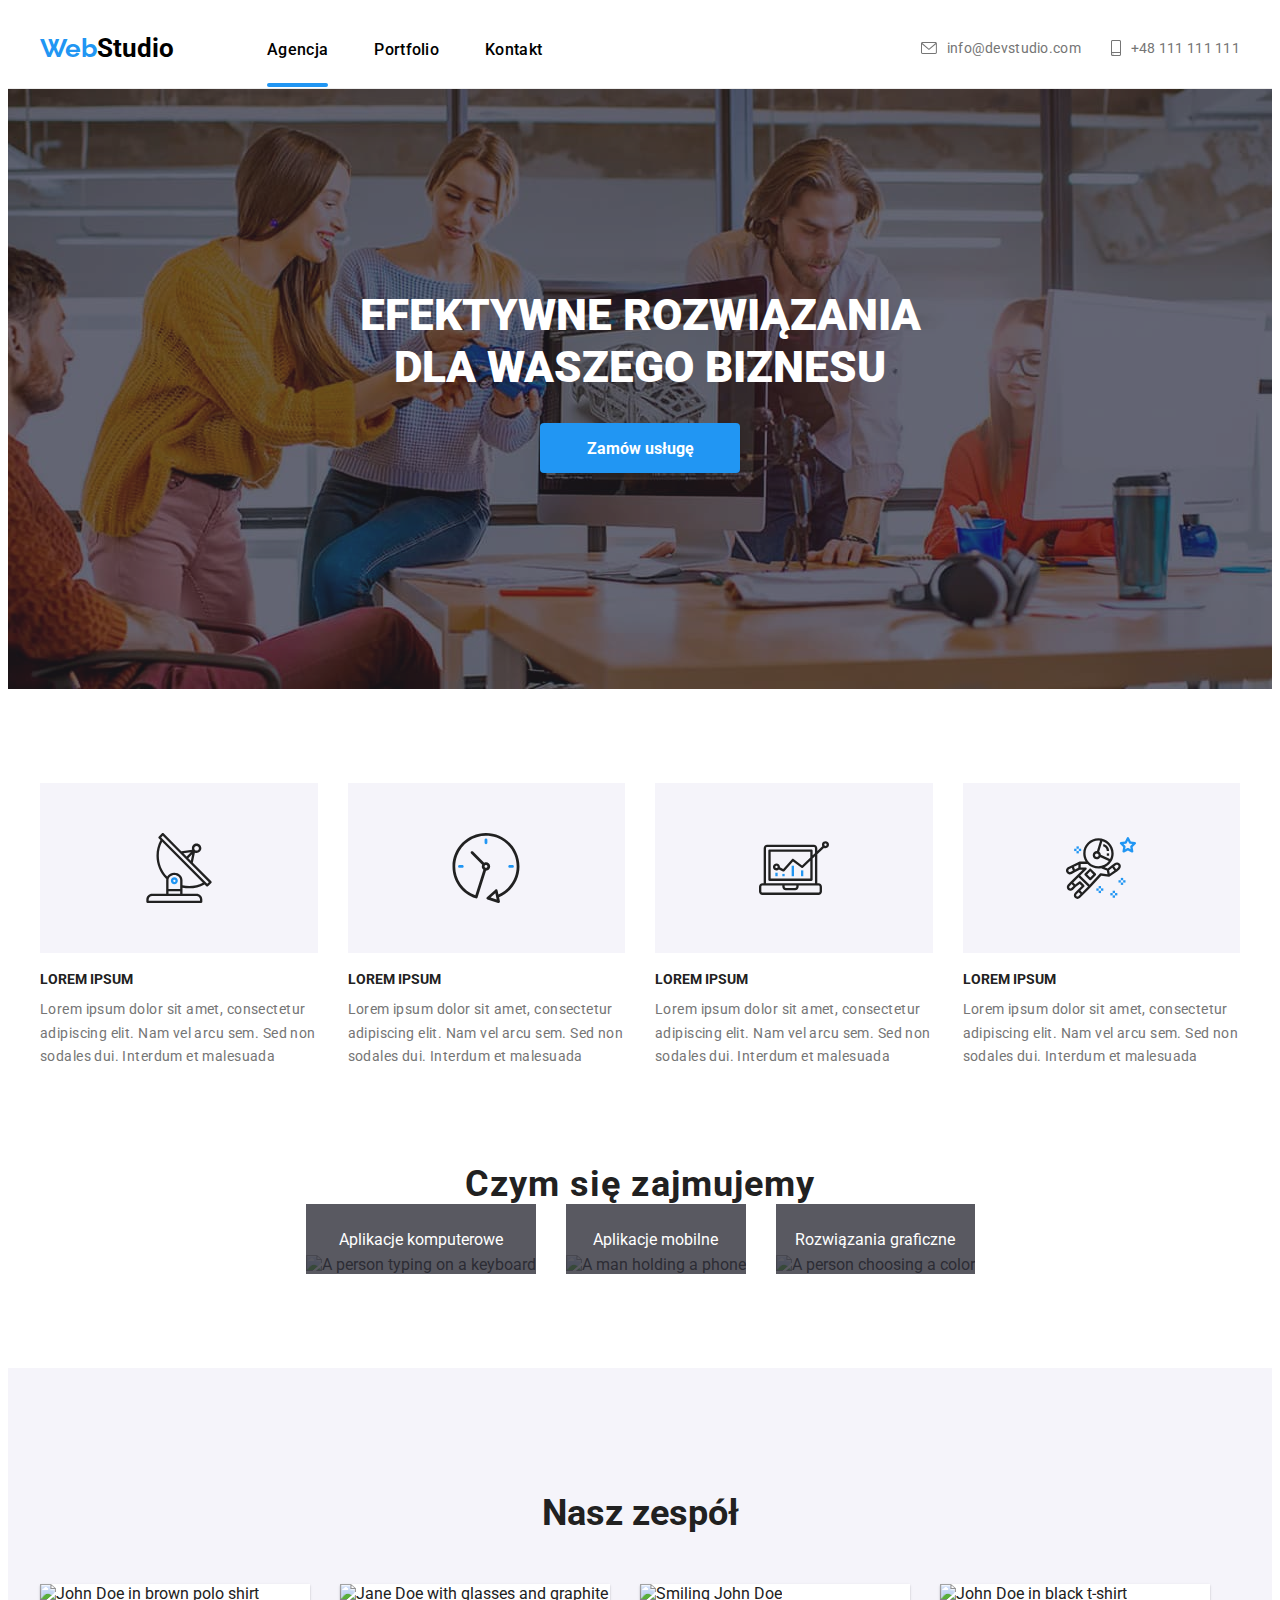
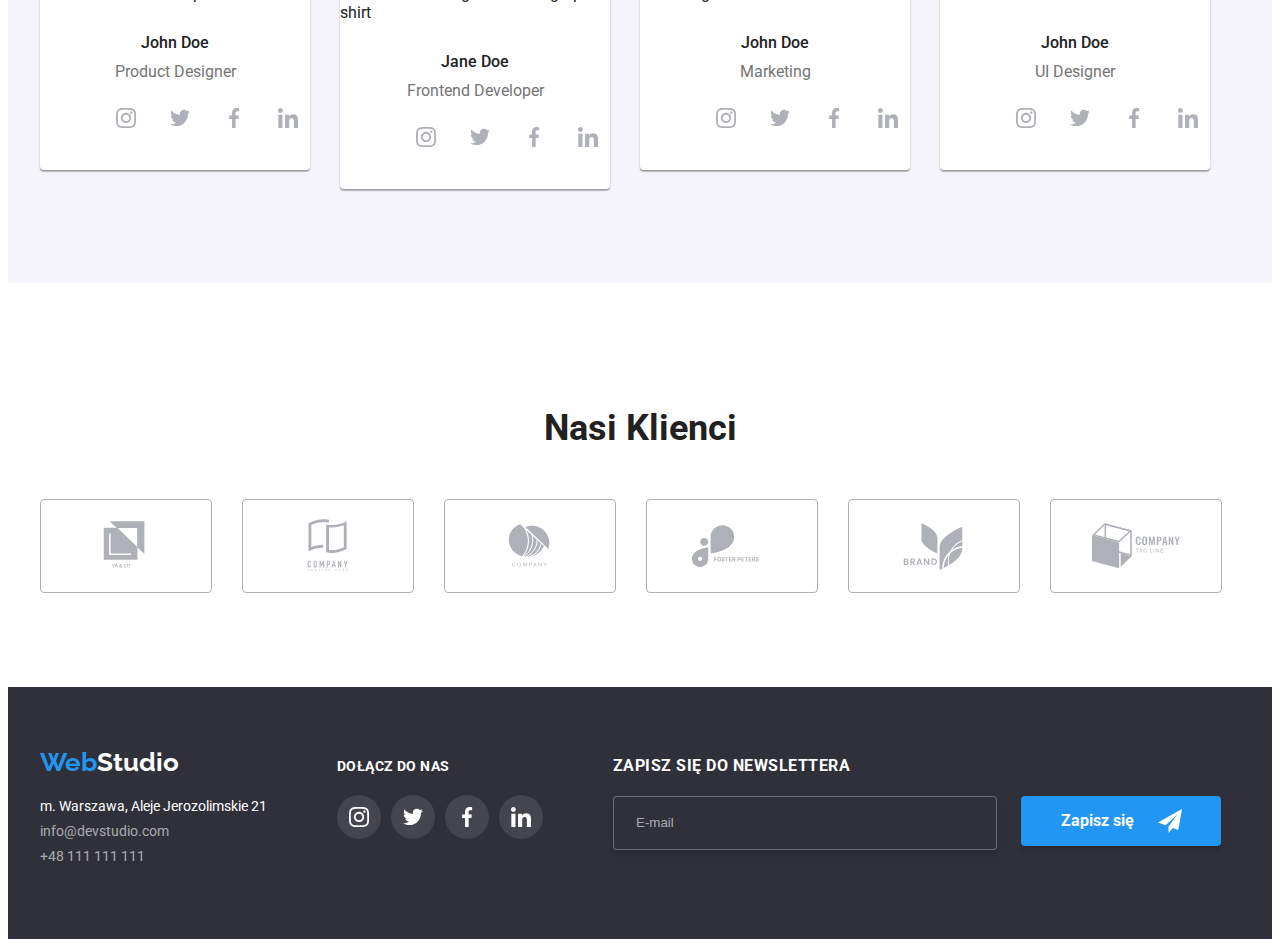
==== commit 78cbb7d1: "Padding fix - desktop" ====
--- a/index.html
+++ b/index.html
@@ -133,9 +133,9 @@
             </div>
         </section>
 
-        <section class="section">
+        <section class="features">
             <div class="container">
-                <ul class="features">
+                <ul class="features__list">
                     <li class="features__client">
                         <div class="features__background">
                             <svg class="features__icon" width="70" height="70" viewbox="0 0 70 70">
@@ -186,7 +186,7 @@
                 </ul>
             </div>
         </section>
-        <section class="whatwedo section">
+        <section class="whatwedo">
             <div class="container">
                 <h2 class="whatwedo__title">Czym się zajmujemy</h2>
 
@@ -218,7 +218,7 @@
             </div>
         </section>
 
-        <section class="team section">
+        <section class="team">
             <div class="container">
                 <h2 class="team__title">Nasz zespół</h2>
 
@@ -398,7 +398,7 @@
                 </ul>
             </div>
         </section>
-        <section class="clients section">
+        <section class="clients">
             <div class="container">
                 <h2 class="clients__title">Nasi Klienci</h2>
 
--- a/css/main.min.css
+++ b/css/main.min.css
@@ -1 +1 @@
-.navigation{height:80px;border-bottom:1px solid #ececec}.navbar{display:flex;justify-content:space-between;align-items:center}.left-group{display:flex;flex-direction:row;justify-content:space-between;align-items:center}.left-group__logo{text-decoration:none}.left-group__name{color:#000;margin-right:93px;font-size:26px;line-height:1.19;margin-top:24px}.left-group__menu{display:flex;justify-content:space-between;flex-wrap:nowrap;flex-direction:row;width:254px}.left-group__menu li{display:inline-block;padding-top:32px;padding-bottom:28px}.left-group__menu li:not(:last-child){margin-right:46px}.left-group__menu .active{position:relative}.left-group__menu .active::after{position:absolute;content:"";display:block;width:100%;height:4px;bottom:0px;background:#2196f3;border-radius:2px}.left-group__link{text-decoration:none;color:#000;font-weight:500;letter-spacing:.02em;padding-bottom:28px;text-decoration:none}.left-group__link:hover,.left-group__link:focus{color:#2196f3;transition:cubic-bezier(0.4, 0, 0.2, 1) 250ms}.contact{display:flex;justify-content:space-between;flex-wrap:nowrap;flex-direction:row;align-items:center;padding-left:345px;gap:30px}.contact__link{display:flex;align-items:center;font-size:14px;letter-spacing:.02em;color:#757575;fill:#757575;text-decoration:none}.contact__link:hover,.contact__link:focus{color:#2196f3;fill:#2196f3;transition:cubic-bezier(0.4, 0, 0.2, 1) 250ms}.contact__icon{margin-right:10px}.name-accent{font-family:"Raleway",sans-serif;color:#2196f3;font-weight:700;font-size:26px;list-style:1.19}@media only screen and (min-width: 768px)and (max-width: 1199px){.contact{flex-direction:column;padding:0;gap:10px;align-items:flex-start}.left-group__name{font-size:24px;line-height:1.16}.name-accent{font-size:24px;line-height:1.16}}@media only screen and (max-width: 767px){.contact{display:none}.left-group{justify-content:space-between}.left-group__name{font-size:24px;line-height:1.16}.left-group__menu{display:none}.name-accent{font-size:24px;line-height:1.16}}.slider{position:relative;z-index:3;background:#2f303a url(../images/slideroverlay.jpg) no-repeat center;background-size:cover}.slider:after{content:"";background:rgba(47,48,58,.4);display:block;width:100%;height:100%;position:absolute;top:0;left:0}@media(min-device-pixel-ratio: 2),(min-resolution: 192dpi),(min-resolution: 2dppx){.slider{background:#2f303a url("../images/slideroverlay@2x.jpg") no-repeat center;background-size:cover}}@media(min-device-pixel-ratio: 3),(min-resolution: 288dpi),(min-resolution: 3dppx){.slider{background:#2f303a url("../images/slideroverlay@3x.jpg") no-repeat center;background-size:cover}}.main-header{height:600px}.main-header__content{display:flex;flex-direction:column;text-align:center;align-items:center;justify-content:center;z-index:10}.main-header__text{font-family:"Roboto";width:100%;font-weight:900;font-size:44px;margin:0;text-align:center;padding-top:200px;text-transform:uppercase;color:#fff;z-index:10}.main-header__button{width:200px;height:50px;background-color:#2196f3;font-family:"Roboto";cursor:pointer;font-weight:700;font-size:16px;color:#fff;text-align:center;box-shadow:0px 4px 4px rgba(0,0,0,.15);border-radius:4px;border:none;margin-top:30px;z-index:10}@media only screen and (min-width: 768px)and (max-width: 1199px){.slider{background:#2f303a url("../images/tablet-overlay.jpg") no-repeat center}.main-header{height:400px;justify-content:center}.main-header__content{justify-content:center}.main-header__text{font-weight:900;font-size:26px;line-height:1.62;text-align:center;padding-top:118px}}@media only screen and (min-width: 768px)and (max-width: 1199px)and (min-device-pixel-ratio: 2),only screen and (min-width: 768px)and (max-width: 1199px)and (min-resolution: 192dpi),only screen and (min-width: 768px)and (max-width: 1199px)and (min-resolution: 2dppx){.slider{background:#2f303a url("../images/tablet-overlay@2x.jpg") no-repeat center;background-size:cover}}@media only screen and (min-width: 768px)and (max-width: 1199px)and (min-device-pixel-ratio: 3),only screen and (min-width: 768px)and (max-width: 1199px)and (min-resolution: 288dpi),only screen and (min-width: 768px)and (max-width: 1199px)and (min-resolution: 3dppx){.slider{background:#2f303a url("../images/tablet-overlay@3x.jpg") no-repeat center;background-size:cover}}@media only screen and (max-width: 767px){.slider{background:#2f303a url("../images/mobile-overlay.jpg") no-repeat center}.main-header{height:400px;justify-content:center}.main-header__content{justify-content:center}.main-header__text{font-weight:900;font-size:26px;line-height:1.62;text-align:center;padding-top:118px}}@media only screen and (max-width: 767px)and (min-device-pixel-ratio: 2),only screen and (max-width: 767px)and (min-resolution: 192dpi),only screen and (max-width: 767px)and (min-resolution: 2dppx){.slider{background:#2f303a url("../images/mobile-overlay@2x.jpg") no-repeat center;background-size:cover}}@media only screen and (max-width: 767px)and (min-device-pixel-ratio: 3),only screen and (max-width: 767px)and (min-resolution: 288dpi),only screen and (max-width: 767px)and (min-resolution: 3dppx){.slider{background:#2f303a url("../images/mobile-overlay@3x.jpg") no-repeat center;background-size:cover}}.features{display:flex;padding-top:94px;gap:30px}.features__background{height:120px;display:flex;justify-content:center;align-items:center;padding:25px 100px;background-color:#f5f4fa}.features__client{display:block}.features__title{font-weight:700;font-size:14px;line-height:1.14;margin-bottom:10px}.features__content{font-size:14px;line-height:1.71;color:#757575;letter-spacing:.03em}@media only screen and (max-width: 767px){.features{display:flex;flex-direction:column;padding-top:60px}.features__background{height:120px;display:flex;padding:25px 100px}.features__icon{display:flex;justify-content:center}.features__title{text-align:center}.features__content{text-align:center}}@media only screen and (min-width: 768px)and (max-width: 1199px){.features{display:flex;flex-wrap:wrap;gap:30px;padding-top:60px}.features__client{flex-basis:calc((100% - 30px)/2)}.features__background{height:120px;display:flex;justify-content:center;padding:25px 100}}.whatwedo__title{font-family:"Roboto";font-weight:700;font-size:36px;line-height:1.17;letter-spacing:.03em;text-align:center;margin-bottom:50px}.whatwedo__list{display:flex;justify-content:center;gap:30px}.whatwedo__item{position:relative;display:inline-block}.whatwedo__label{position:absolute;bottom:0;left:0;margin:0;width:100%;height:70px;background:rgba(47,48,58,.8);color:#fff}.whatwedo__description{margin:0;padding:0;display:flex;justify-content:center;align-items:center;height:100%}.whatwedo__image{width:370;height:294}@media only screen and (max-width: 1199px){.whatwedo{display:none}}.team{background:#f5f4fa}.team__cards{display:flex;gap:30px}.team__title{font-family:"Roboto";font-weight:700;font-size:36px;line-height:1.17;text-align:center;margin-bottom:50px}.card{border:1px solid #eee;width:270px;box-shadow:0px 1px 3px rgba(0,0,0,.12),0px 1px 1px rgba(0,0,0,.14),0px 2px 1px rgba(0,0,0,.2);border-radius:0px 0px 4px 4px;background-color:#fff;display:inline-block;margin:0;border:none}.card__details{margin-top:30px;margin-bottom:30px}.card__image{height:260px;max-width:100%}.card__title{font-weight:500;font-size:16px;color:#212121;text-align:center}.card__description{font-size:16px;color:#757575;text-align:center;margin-top:10px;padding-bottom:15px}.social__link-row{margin:0;padding:0 32px;width:100%;gap:10px;display:inline-flex;justify-content:center;align-items:center}.social__link{display:inline-flex;justify-content:center;align-items:center;fill:#afb1b8;width:44px;height:44px;border-radius:50%;transition:cubic-bezier(0.4, 0, 0.2, 1) 250ms}.social__link:hover,.social__link:focus{background:#2196f3;fill:#fff}.social__icon{width:20px;height:20px}@media only screen and (max-width: 767px){.team__cards{display:flex;flex-direction:column}.card{width:100%}.card__image{min-width:100%;height:100%}}@media only screen and (min-width: 768px)and (max-width: 1199px){.team__cards{display:flex;flex-wrap:wrap;gap:30px}.team__item{flex-basis:calc((100% - 30px)/2)}.card{width:100%}.card__image{min-width:100%;height:100%}}.footer{width:100%;min-height:252px;background-color:#2f303a}.footer__row{display:flex;flex-direction:row}.footer__left{display:flex;flex-direction:row}.footer__header{color:#fff;margin:0;padding-bottom:20px;font-family:"Raleway";font-size:26px;line-height:1.192}.footer__logo{text-decoration:none}.footer__links a{display:block;font-size:14px;color:rgba(255,255,255,.6);margin-top:9px;text-decoration:none}.footer a:focus,.footer a:hover{color:#2196f3;transition:cubic-bezier(0.4, 0, 0.2, 1) 250ms}.footer__content{padding-top:60px}.footer__address{color:#fff;font-size:14px}.social-footer{margin-left:70px}.social-footer__title{color:#fff;text-transform:uppercase;margin:0;padding-top:72px;font-family:"Roboto";font-weight:700;font-size:14px;line-height:1.14;letter-spacing:.03em;text-transform:uppercase}.social-footer__links{display:inline-flex;list-style:none;margin:0;padding-top:20px;gap:10px;width:100%}.social-footer__link{display:inline-flex;justify-content:center;align-items:center;fill:#fff;width:44px;height:44px;background:rgba(255,255,255,.1);border-radius:50%}.social-footer__link:hover,.social-footer__link:focus{border-radius:50%;background:#2196f3;transition:cubic-bezier(0.4, 0, 0.2, 1) 250ms}.social-footer__icon{width:20px;height:20px}@media only screen and (min-width: 768px)and (max-width: 1199px){.footer__row{flex-direction:column;justify-content:center}.footer__content{display:flex;flex-direction:column;align-items:center}.footer__address{display:flex;flex-direction:column;align-items:center}.footer__left{justify-content:center}.footer__right{display:flex;justify-content:center}.social-footer{display:flex;flex-direction:column;align-items:center}}@media only screen and (max-width: 767px){.footer{min-width:100%}.footer__row{flex-direction:column;justify-content:center}.footer__content{display:flex;flex-direction:column;align-items:center}.footer__address{display:flex;flex-direction:column;align-items:center}.footer__left{flex-direction:column;justify-content:center}.footer__right{display:flex;justify-content:center;width:100%}.social-footer{margin-left:0;display:flex;flex-direction:column;align-items:center}.social-footer__links{justify-content:center}}.clients__title{font-family:"Roboto";font-weight:700;font-size:36px;line-height:1.17;text-align:center;margin-bottom:50px}.clients__list{list-style:none;padding:0;margin:0;display:flex;gap:30px}.clients__link{min-width:170px;height:92px;display:inline-flex;justify-content:center;align-items:center;fill:#afb1b8;border-radius:4px;border:1px solid #afb1b8}.clients__link:hover,.clients__link:focus{fill:#2196f3;border:1px solid #2196f3;transition:cubic-bezier(0.4, 0, 0.2, 1) 250ms}.clients__icon{width:106px;height:60px}@media only screen and (max-width: 767px){.clients__list{display:flex;flex-wrap:wrap;justify-content:center;align-items:center;gap:30px}.clients__item{flex-basis:calc((100% - 30px)/2)}.clients__link{width:100%}}@media only screen and (min-width: 768px)and (max-width: 1199px){.clients__list{display:flex;flex-wrap:wrap;justify-content:center;align-items:center;gap:30px}.clients__item{flex-basis:calc((100% - 60px)/3)}.clients__link{width:100%}}.filters{display:flex;justify-content:center;margin-bottom:56px}.filters li{list-style-type:none;display:inline}.filters__button{height:38px;color:#000;font-weight:500;text-align:center;font-size:16px;cursor:pointer;background-color:#f5f4fa;border-radius:4px;border:none;text-align:center;margin:0 4px;padding:6px 22px 6px 22px}.filters__button:focus,.filters__button:hover{background-color:#2196f3;color:#fff;box-shadow:0px 3px 1px rgba(0,0,0,.1),0px 1px 2px rgba(0,0,0,.08),0px 2px 2px rgba(0,0,0,.12);transition:cubic-bezier(0.4, 0, 0.2, 1) 250ms}@media only screen and (max-width: 767px){.filters__button{margin-top:15px}}.product{display:flex}.product__gallery{display:flex;gap:30px;flex-wrap:wrap}.product__title{font-weight:700;font-size:18px;color:#212121;padding-top:20px;line-height:2}.product__description{font-size:16px;padding-top:4px;color:#757575;padding-bottom:20px;line-height:1.87}.product__details{position:relative;border-bottom:1px solid #eee;border-left:1px solid #eee;border-right:1px solid #eee;padding:0;overflow:hidden;padding-left:24px;background-color:#fff;transition:cubic-bezier(0.4, 0, 0.2, 1) 250ms}.product__image{width:370px;height:294px;display:block}.product__card{position:relative;width:100%;background:#fff;border:none;overflow:hidden;margin:0}.product__card:focus,.product__card:hover,.product__card:hover .product__overlay{box-shadow:0px 1px 1px rgba(0,0,0,.12),0px 4px 4px rgba(0,0,0,.06),1px 4px 6px rgba(0,0,0,.16);transform:translatex(0);transition:cubic-bezier(0.4, 0, 0.2, 1) 250ms}.product__overlay{position:absolute;top:0;left:0;width:100%;height:100%;background:rgba(33,150,243,.9);transform:translatey(100%);transition:transform 250ms ease}.product__overlay>p{color:#fff;font-size:18px;line-height:1.56;letter-spacing:.03em;padding-top:49px;padding-left:24px}@media only screen and (max-width: 767px){.product__gallery{display:flex;width:100%;height:auto;gap:30px}.product__item{width:100%}.product__image{min-width:100%;height:auto}.product__card{width:100%;height:100%}}@media only screen and (min-width: 768px)and (max-width: 1199px){.product__gallery{display:flex;flex-wrap:wrap;gap:30px}.product__image{width:100%;height:100%}.product__item{flex-basis:calc((100% - 30px)/2)}.product__card{width:100%}}.modal__container{position:fixed;height:100%;width:100%;top:0;left:0;z-index:10}.modal__container.in .modal__background{background:rgba(0,0,0,0);animation:fadeIn .5s cubic-bezier(0.165, 0.84, 0.44, 1) forwards}.modal__container.in .modal__background .modal{animation:slideIn .5s cubic-bezier(0.165, 0.84, 0.44, 1) forwards}.modal__container.out{animation:quickScaleDown 0s .5s linear forwards}.modal__container.out .modal__background{animation:fadeOut .5s cubic-bezier(0.165, 0.84, 0.44, 1) forwards}.modal__container.out .modal__background .modal{animation:slideOut .5s cubic-bezier(0.165, 0.84, 0.44, 1) forwards}.is-hidden{display:none}.modal__background{position:fixed;left:0;top:0;display:flex;justify-content:center;align-items:center;width:100%;height:100%;z-index:12;background:rgba(0,0,0,.3)}.modal{position:absolute;top:221px;max-width:528px;min-height:581px;box-shadow:0px 1px 3px rgba(0,0,0,.12),0px 1px 1px rgba(0,0,0,.14),0px 2px 1px rgba(0,0,0,.2);background-color:#fff;border-radius:4px}.modal button[type=button]{position:absolute;top:8px;right:8px;width:30px;height:30px;background-color:#fff;border:1px solid rgba(0,0,0,.1);border-radius:50px;cursor:pointer}@keyframes fadeIn{0%{background:rgba(0,0,0,0)}100%{background:rgba(0,0,0,.7)}}@keyframes fadeOut{0%{background:rgba(0,0,0,.7)}100%{background:rgba(0,0,0,0)}}@keyframes quickScaleDown{0%{transform:scale(0)}99.9%{transform:scale(1)}100%{transform:scale(0)}}@keyframes slideIn{0%{transform:translateX(-1500px) scaleX(1) rotate(360deg)}70%{transform:translateX(30px) scaleX(0.9)}100%{transform:translateX(0px) scaleX(1) rotate(0deg)}}@keyframes slideOut{0%{transform:translateX(0px) scaleX(1) rotate(0deg)}30%{transform:translateX(-30px) scaleX(1.1)}100%{transform:translateX(1500px) scaleX(1) rotate(360deg)}}@media only screen and (min-width: 768px)and (max-width: 1199px){.modal{max-width:450px;top:93px;justify-content:center;margin:0 15px}}@media only screen and (max-width: 767px){.modal{max-width:100%;top:93px;justify-content:center;align-items:center;margin:0 15px}}.order{padding-left:40px;padding-right:40px}.order__icon{width:18px;height:18px}.order__label{position:relative}.order__label:hover,.order__label:active,.order__label:focus,.order__label:focus-within{border-color:#2196f3;fill:#2196f3}.order__label>.label__title{font-size:12px;line-height:1.16;letter-spacing:.01em;color:#757575}.order__label>.input__icon{width:18px;height:18px;display:block;position:absolute;top:34px;left:10px}.order__container{display:flex;flex-direction:column}.order__input{width:448px;height:40px;text-indent:42px;border:1px solid rgba(33,33,33,.2);border-radius:4px;margin-top:4px;margin-bottom:10px;outline:none}.order__input:hover,.order__input:active,.order__input:focus{border-color:#2196f3;fill:#2196f3}.order__title{font-family:"Roboto";font-weight:700;font-size:20px;line-height:1.15;text-align:center;letter-spacing:.03em;color:#212121;margin-bottom:12px;margin-top:40px}.order__button{width:200px;height:50px;background-color:#2196f3;font-family:"Roboto";cursor:pointer;font-weight:700;font-size:16px;color:#fff;text-align:center;box-shadow:0px 4px 4px rgba(0,0,0,.15);border-radius:4px;border:none;margin:30px auto 40px}.checkbox{position:relative;margin-left:40px}.checkbox__input{position:absolute;top:3px;left:-25px;width:16px;height:16px;opacity:1;cursor:pointer;z-index:1}#order__comment{width:448px;height:120px;text-indent:0px;resize:none}.order__checkbox input:checked~.icon-check{display:block}.check-icon{display:none;position:absolute;z-index:10;height:16px;width:16px;z-index:5;top:3px;left:-25px}#order__policies{font-size:14px;line-height:1.71;margin-top:20px}.newsletter{padding-left:70px;padding-top:70px}.newsletter__form{position:relative;display:inline-flex;gap:24px}.newsletter__email{width:358px;height:50px;padding-left:22px;background-color:#2f303a;color:#fff;border:1px solid rgba(255,255,255,.3);box-shadow:0px 4px 4px rgba(0,0,0,.15);border-radius:4px;transition:transform 250ms ease-in,box-shadow 250ms ease-in}.newsletter__email::placeholder{color:rgba(255,255,255,.6)}.newsletter__email:focus{outline:none;border:2px solid;border-color:#2196f3}.newsletter__header{font-weight:700;line-height:1.14;letter-spacing:.03em;text-transform:uppercase;color:#fff;padding-bottom:20px}.newsletter__button{display:flex;flex-direction:row;width:200px;height:50px;background-color:#2196f3;font-family:"Roboto";cursor:pointer;justify-content:center;align-items:center;font-weight:700;font-size:16px;color:#fff;box-shadow:0px 4px 4px rgba(0,0,0,.15);border-radius:4px;border:none;padding:0}.newsletter__icon{width:24px;height:24px;margin-left:24px}@media only screen and (min-width: 768px)and (max-width: 1199px){.newsletter{display:flex;padding:0;margin:60px 0;flex-direction:column;justify-content:center;align-items:center}.newsletter__form{display:flex;flex-direction:column;justify-content:center;align-items:center}.newsletter__email{max-width:450px}.newsletter__icon{right:80px;top:90px}.order__input{width:370px}#order__comment{width:370px}#order__policies{font-size:12px;line-height:1.16;width:346px}.checkbox{max-width:370px}.checkbox__input{top:0}}@media only screen and (max-width: 767px){.newsletter{display:flex;padding:0;margin:60px 0;flex-direction:column;justify-content:center;align-items:center;max-width:100%}.newsletter__form{display:flex;flex-direction:column;justify-content:center;align-items:center;max-width:100%}.newsletter__email{max-width:100%}.newsletter__icon{right:60px;top:90px}.order{max-width:100%}.order__input{max-width:100%}.order__container{max-width:370px}#order__comment{width:370px}#order__policies{font-size:12px;line-height:1.16;max-width:346px}.checkbox{max-width:370px}.checkbox__input{top:0}}.navbutton-mobile{display:none;margin-top:.4rem;font-size:10px;text-align:center;position:relative;border:none;padding:10px 10px;text-align:center;text-decoration:none;font-size:10px;transition-duration:.5s;overflow:hidden;cursor:pointer;border-radius:4px;transform:translatey(40px) translateX(5vw)}.menu{display:flex;padding:0;margin:0;list-style:none}@media(max-width: 767px){.menu{display:none}}.menu .link{padding:10px;color:inherit;text-decoration:none}.menu .link:hover,.menu .link:focus{text-decoration:underline}.menu-toggle{min-height:40px;min-width:40px;display:flex;align-items:center;justify-content:center;margin:0;padding:0;background-color:rgba(0,0,0,0);cursor:pointer;border:none;border-radius:50%;outline:none}@media(min-width: 768px){.menu-toggle{display:none}}.menu-toggle:hover,.menu-toggle:focus{color:#2196f3}.menu-container{position:fixed;top:0;left:0;width:100vw;height:100vh;padding:32px;background-color:#fff;z-index:999;transform:translateX(100%);transition:transform 250ms ease-in-out}.menu-container.is-open{transform:translateX(0)}.menu-container .menu-toggle{position:absolute;top:16px;right:16px;color:#000;z-index:99}.mobile-menu{padding:0;margin:0;list-style:none}.mobile-menu .link{display:block;padding:10px;color:#000;text-decoration:none}.mobile-nav{width:100vw;height:100vh;position:absolute;top:0;left:0;display:flex;flex-direction:column}.mobile-nav__upper{padding:0 40px;padding-top:48px;height:auto}.mobile-nav__list{display:flex;flex-direction:column;gap:32px}.mobile-nav__item{list-style:none}.mobile-nav__link{text-decoration:none;font-family:"Roboto";font-style:normal;font-weight:500;font-size:7vw;line-height:47px;letter-spacing:.02em;color:#212121}.mobile-nav__link:hover,.mobile-nav__link:focus{color:#2196f3}.mobile-nav__lower{padding:0 40px;padding-bottom:48px;display:flex;flex-direction:column;height:100%;justify-content:flex-end;align-items:flex-start}.mobile-contact__phone{text-decoration:none;font-weight:500;font-size:7vw;line-height:40px;letter-spacing:.02em;color:#2196f3;padding-bottom:32px}.mobile-contact__email{text-decoration:none;font-weight:500;font-size:4vw;line-height:28px;letter-spacing:.02em;color:#757575;padding-bottom:64px}.mobile-socials{max-width:100%}.mobile-socials__list{display:flex;gap:10px}.mobile-socials__item{list-style:none;padding-left:10px;border-left:1px solid #ccc}.mobile-socials__item:first-child{border-left:none;padding-left:0px}.mobile-socials__link{text-decoration:none;font-family:"Roboto";font-style:normal;font-weight:500;font-size:3.5vw;line-height:1.22;letter-spacing:.02em;color:#2196f3}body{font-family:"Roboto","Raleway",sans-serif;color:#212121;background-color:#fff;box-sizing:border-box}ul,p{list-style:none;padding:0;margin:0}.section{padding-bottom:94px;padding-top:94px}.container{max-width:1200px;margin:auto;padding-left:15px;padding-right:15px}address{font-style:normal}/*# sourceMappingURL=main.min.css.map */+.navigation{height:80px;border-bottom:1px solid #ececec}.navbar{display:flex;justify-content:space-between;align-items:center}.left-group{display:flex;flex-direction:row;justify-content:space-between;align-items:center}.left-group__logo{text-decoration:none}.left-group__name{color:#000;margin-right:93px;font-size:26px;line-height:1.19;margin-top:24px}.left-group__menu{display:flex;justify-content:space-between;flex-wrap:nowrap;flex-direction:row;width:254px}.left-group__menu li{display:inline-block;padding-top:32px;padding-bottom:28px}.left-group__menu li:not(:last-child){margin-right:46px}.left-group__menu .active{position:relative}.left-group__menu .active::after{position:absolute;content:"";display:block;width:100%;height:4px;bottom:0px;background:#2196f3;border-radius:2px}.left-group__link{text-decoration:none;color:#000;font-weight:500;letter-spacing:.02em;padding-bottom:28px;text-decoration:none}.left-group__link:hover,.left-group__link:focus{color:#2196f3;transition:cubic-bezier(0.4, 0, 0.2, 1) 250ms}.contact{display:flex;justify-content:space-between;flex-wrap:nowrap;flex-direction:row;align-items:center;padding-left:345px;gap:30px}.contact__link{display:flex;align-items:center;font-size:14px;letter-spacing:.02em;color:#757575;fill:#757575;text-decoration:none}.contact__link:hover,.contact__link:focus{color:#2196f3;fill:#2196f3;transition:cubic-bezier(0.4, 0, 0.2, 1) 250ms}.contact__icon{margin-right:10px}.name-accent{font-family:"Raleway",sans-serif;color:#2196f3;font-weight:700;font-size:26px;list-style:1.19}@media only screen and (min-width: 768px)and (max-width: 1199px){.contact{flex-direction:column;padding:0;gap:10px;align-items:flex-start}.left-group__name{font-size:24px;line-height:1.16}.name-accent{font-size:24px;line-height:1.16}}@media only screen and (max-width: 767px){.contact{display:none}.left-group{justify-content:space-between}.left-group__name{font-size:24px;line-height:1.16}.left-group__menu{display:none}.name-accent{font-size:24px;line-height:1.16}}.slider{position:relative;z-index:3;background:#2f303a url(../images/slideroverlay.jpg) no-repeat center;background-size:cover}.slider:after{content:"";background:rgba(47,48,58,.4);display:block;width:100%;height:100%;position:absolute;top:0;left:0}@media(min-device-pixel-ratio: 2),(min-resolution: 192dpi),(min-resolution: 2dppx){.slider{background:#2f303a url("../images/slideroverlay@2x.jpg") no-repeat center;background-size:cover}}@media(min-device-pixel-ratio: 3),(min-resolution: 288dpi),(min-resolution: 3dppx){.slider{background:#2f303a url("../images/slideroverlay@3x.jpg") no-repeat center;background-size:cover}}.main-header{height:600px}.main-header__content{display:flex;flex-direction:column;text-align:center;align-items:center;justify-content:center;z-index:10}.main-header__text{font-family:"Roboto";width:100%;font-weight:900;font-size:44px;margin:0;text-align:center;padding-top:200px;text-transform:uppercase;color:#fff;z-index:10}.main-header__button{width:200px;height:50px;background-color:#2196f3;font-family:"Roboto";cursor:pointer;font-weight:700;font-size:16px;color:#fff;text-align:center;box-shadow:0px 4px 4px rgba(0,0,0,.15);border-radius:4px;border:none;margin-top:30px;z-index:10}@media only screen and (min-width: 768px)and (max-width: 1199px){.slider{background:#2f303a url("../images/tablet-overlay.jpg") no-repeat center;background-size:cover}.main-header{height:400px;justify-content:center}.main-header__content{justify-content:center}.main-header__text{font-weight:900;font-size:26px;line-height:1.62;text-align:center;padding-top:118px}}@media only screen and (min-width: 768px)and (max-width: 1199px)and (min-device-pixel-ratio: 2),only screen and (min-width: 768px)and (max-width: 1199px)and (min-resolution: 192dpi),only screen and (min-width: 768px)and (max-width: 1199px)and (min-resolution: 2dppx){.slider{background:#2f303a url("../images/tablet-overlay@2x.jpg") no-repeat center;background-size:cover}}@media only screen and (min-width: 768px)and (max-width: 1199px)and (min-device-pixel-ratio: 3),only screen and (min-width: 768px)and (max-width: 1199px)and (min-resolution: 288dpi),only screen and (min-width: 768px)and (max-width: 1199px)and (min-resolution: 3dppx){.slider{background:#2f303a url("../images/tablet-overlay@3x.jpg") no-repeat center;background-size:cover}}@media only screen and (max-width: 767px){.slider{background:#2f303a url("../images/mobile-overlay.jpg") no-repeat center;background-size:cover}.main-header{height:400px;justify-content:center}.main-header__content{justify-content:center}.main-header__text{font-weight:900;font-size:26px;line-height:1.62;text-align:center;padding-top:118px}}@media only screen and (max-width: 767px)and (min-device-pixel-ratio: 2),only screen and (max-width: 767px)and (min-resolution: 192dpi),only screen and (max-width: 767px)and (min-resolution: 2dppx){.slider{background:#2f303a url("../images/mobile-overlay@2x.jpg") no-repeat center;background-size:cover}}@media only screen and (max-width: 767px)and (min-device-pixel-ratio: 3),only screen and (max-width: 767px)and (min-resolution: 288dpi),only screen and (max-width: 767px)and (min-resolution: 3dppx){.slider{background:#2f303a url("../images/mobile-overlay@3x.jpg") no-repeat center;background-size:cover}}.features{padding-bottom:94px;padding-top:94px}.features__list{display:flex;gap:30px}.features__background{height:120px;display:flex;justify-content:center;align-items:center;padding:25px 100px;background-color:#f5f4fa}.features__client{display:block}.features__title{font-weight:700;font-size:14px;line-height:1.14;margin-bottom:10px}.features__content{font-size:14px;line-height:1.71;color:#757575;letter-spacing:.03em}@media only screen and (max-width: 767px){.features__list{display:flex;flex-direction:column;padding-top:0}.features__background{height:120px;display:flex;padding:25px 100px}.features__icon{display:flex;justify-content:center}.features__title{text-align:center}.features__content{text-align:center}}@media only screen and (min-width: 768px)and (max-width: 1199px){.features__list{display:flex;flex-wrap:wrap;gap:30px;padding-top:0}.features__client{flex-basis:calc((100% - 30px)/2)}.features__background{height:120px;display:flex;justify-content:center;padding:25px 100}}.whatwedo{padding-bottom:94px}.whatwedo__title{font-family:"Roboto";font-weight:700;font-size:36px;line-height:1.17;letter-spacing:.03em;text-align:center;margin-bottom:50px;margin-top:0}.whatwedo__list{display:flex;justify-content:center;gap:30px}.whatwedo__item{position:relative;display:inline-block}.whatwedo__label{position:absolute;bottom:0;left:0;margin:0;width:100%;height:70px;background:rgba(47,48,58,.8);color:#fff}.whatwedo__description{margin:0;padding:0;display:flex;justify-content:center;align-items:center;height:100%}.whatwedo__image{width:370;height:294}@media only screen and (max-width: 1199px){.whatwedo{display:none}}.team{background:#f5f4fa;padding-bottom:94px;padding-top:94px}.team__cards{display:flex;gap:30px}.team__title{font-family:"Roboto";font-weight:700;font-size:36px;line-height:1.17;text-align:center;margin-bottom:50px}.card{border:1px solid #eee;width:270px;box-shadow:0px 1px 3px rgba(0,0,0,.12),0px 1px 1px rgba(0,0,0,.14),0px 2px 1px rgba(0,0,0,.2);border-radius:0px 0px 4px 4px;background-color:#fff;display:inline-block;margin:0;border:none}.card__details{margin-top:30px;margin-bottom:30px}.card__image{height:260px;max-width:100%}.card__title{font-weight:500;font-size:16px;color:#212121;text-align:center}.card__description{font-size:16px;color:#757575;text-align:center;margin-top:10px;padding-bottom:15px}.social__link-row{margin:0;padding:0 32px;width:100%;gap:10px;display:inline-flex;justify-content:center;align-items:center}.social__link{display:inline-flex;justify-content:center;align-items:center;fill:#afb1b8;width:44px;height:44px;border-radius:50%;transition:cubic-bezier(0.4, 0, 0.2, 1) 250ms}.social__link:hover,.social__link:focus{background:#2196f3;fill:#fff}.social__icon{width:20px;height:20px}@media only screen and (max-width: 767px){.team__title{margin-top:60px}.team__cards{display:flex;flex-direction:column}.card{width:100%}.card__image{min-width:100%;height:100%}}@media only screen and (min-width: 768px)and (max-width: 1199px){.team__cards{display:flex;flex-wrap:wrap;gap:30px}.team__item{flex-basis:calc((100% - 30px)/2)}.team__title{margin-top:60px}.team+.section{margin-top:45px}.card{width:100%}.card__image{min-width:100%;height:100%}}.footer{width:100%;min-height:252px;background-color:#2f303a}.footer__row{display:flex;flex-direction:row}.footer__left{display:flex;flex-direction:row}.footer__header{color:#fff;margin:0;padding-bottom:20px;font-family:"Raleway";font-size:26px;line-height:1.192}.footer__logo{text-decoration:none}.footer__links a{display:block;font-size:14px;color:rgba(255,255,255,.6);margin-top:9px;text-decoration:none}.footer a:focus,.footer a:hover{color:#2196f3;transition:cubic-bezier(0.4, 0, 0.2, 1) 250ms}.footer__content{padding-top:60px}.footer__address{color:#fff;font-size:14px}.social-footer{margin-left:70px}.social-footer__title{color:#fff;text-transform:uppercase;margin:0;padding-top:72px;font-family:"Roboto";font-weight:700;font-size:14px;line-height:1.14;letter-spacing:.03em;text-transform:uppercase}.social-footer__links{display:inline-flex;list-style:none;margin:0;padding-top:20px;gap:10px;width:100%}.social-footer__link{display:inline-flex;justify-content:center;align-items:center;fill:#fff;width:44px;height:44px;background:rgba(255,255,255,.1);border-radius:50%}.social-footer__link:hover,.social-footer__link:focus{border-radius:50%;background:#2196f3;transition:cubic-bezier(0.4, 0, 0.2, 1) 250ms}.social-footer__icon{width:20px;height:20px}@media only screen and (min-width: 768px)and (max-width: 1199px){.footer__row{flex-direction:column;justify-content:center}.footer__content{display:flex;flex-direction:column;align-items:center}.footer__address{display:flex;flex-direction:column;align-items:center}.footer__left{justify-content:center}.footer__right{display:flex;justify-content:center}.social-footer{display:flex;flex-direction:column;align-items:center}}@media only screen and (max-width: 767px){.footer{min-width:100%}.footer__row{flex-direction:column;justify-content:center}.footer__content{display:flex;flex-direction:column;align-items:center}.footer__address{display:flex;flex-direction:column;align-items:center}.footer__left{flex-direction:column;justify-content:center}.footer__right{display:flex;justify-content:center;width:100%}.social-footer{margin-left:0;display:flex;flex-direction:column;align-items:center}.social-footer__links{justify-content:center}}.clients{padding-bottom:94px;padding-top:94px}.clients__title{font-family:"Roboto";font-weight:700;font-size:36px;line-height:1.17;text-align:center;margin-bottom:50px}.clients__list{list-style:none;padding:0;margin:0;display:flex;gap:30px}.clients__link{min-width:170px;height:92px;display:inline-flex;justify-content:center;align-items:center;fill:#afb1b8;border-radius:4px;border:1px solid #afb1b8}.clients__link:hover,.clients__link:focus{fill:#2196f3;border:1px solid #2196f3;transition:cubic-bezier(0.4, 0, 0.2, 1) 250ms}.clients__icon{width:106px;height:60px}@media only screen and (max-width: 767px){.clients__list{display:flex;flex-wrap:wrap;justify-content:center;align-items:center;gap:30px}.clients__item{flex-basis:calc((100% - 30px)/2)}.clients__link{width:100%}}@media only screen and (min-width: 768px)and (max-width: 1199px){.clients__list{display:flex;flex-wrap:wrap;justify-content:center;align-items:center;gap:30px}.clients__item{flex-basis:calc((100% - 60px)/3)}.clients__link{width:100%}}.filters{display:flex;justify-content:center;padding-top:100px;margin-bottom:56px}.filters li{list-style-type:none;display:inline}.filters__button{height:38px;color:#000;font-weight:500;text-align:center;font-size:16px;cursor:pointer;background-color:#f5f4fa;border-radius:4px;border:none;text-align:center;margin:0 4px;padding:6px 22px 6px 22px}.filters__button:focus,.filters__button:hover{background-color:#2196f3;color:#fff;box-shadow:0px 3px 1px rgba(0,0,0,.1),0px 1px 2px rgba(0,0,0,.08),0px 2px 2px rgba(0,0,0,.12);transition:cubic-bezier(0.4, 0, 0.2, 1) 250ms}@media only screen and (min-width: 768px)and (max-width: 1199px){.filters{padding-top:60px}}@media only screen and (max-width: 767px){.filters{padding-top:60px}.filters__button{margin-top:15px}}.product{display:flex;padding-bottom:94px}.product__gallery{display:flex;gap:30px;flex-wrap:wrap}.product__title{font-weight:700;font-size:18px;color:#212121;padding-top:20px;line-height:2}.product__description{font-size:16px;padding-top:4px;color:#757575;padding-bottom:20px;line-height:1.87}.product__details{position:relative;border-bottom:1px solid #eee;border-left:1px solid #eee;border-right:1px solid #eee;padding:0;overflow:hidden;padding-left:24px;background-color:#fff;transition:cubic-bezier(0.4, 0, 0.2, 1) 250ms}.product__image{width:370px;height:auto;display:block}.product__card{position:relative;width:100%;background:#fff;border:none;overflow:hidden;margin:0}.product__card:focus,.product__card:hover,.product__card:hover .product__overlay{box-shadow:0px 1px 1px rgba(0,0,0,.12),0px 4px 4px rgba(0,0,0,.06),1px 4px 6px rgba(0,0,0,.16);transform:translatex(0);transition:cubic-bezier(0.4, 0, 0.2, 1) 250ms}.product__overlay{position:absolute;top:0;left:0;width:100%;height:100%;background:rgba(33,150,243,.9);transform:translatey(100%);transition:transform 250ms ease}.product__overlay>p{color:#fff;font-size:18px;line-height:1.56;letter-spacing:.03em;padding-top:49px;padding-left:24px}@media only screen and (max-width: 767px){.product__gallery{display:flex;width:100%;height:auto;gap:30px}.product__item{width:100%}.product__image{width:100%;height:auto;display:block;object-position:center}.product__card{width:100%;height:100%}}@media only screen and (min-width: 768px)and (max-width: 1199px){.product__gallery{display:flex;flex-wrap:wrap;gap:30px}.product__image{width:100%;height:100%}.product__item{flex-basis:calc((100% - 30px)/2)}.product__card{width:100%}}.modal__container{position:fixed;height:100%;width:100%;top:0;left:0;z-index:10}.modal__container.in .modal__background{background:rgba(0,0,0,0);animation:fadeIn .5s cubic-bezier(0.165, 0.84, 0.44, 1) forwards}.modal__container.in .modal__background .modal{animation:slideIn .5s cubic-bezier(0.165, 0.84, 0.44, 1) forwards}.modal__container.out{animation:quickScaleDown 0s .5s linear forwards}.modal__container.out .modal__background{animation:fadeOut .5s cubic-bezier(0.165, 0.84, 0.44, 1) forwards}.modal__container.out .modal__background .modal{animation:slideOut .5s cubic-bezier(0.165, 0.84, 0.44, 1) forwards}.is-hidden{display:none}.modal__background{position:fixed;left:0;top:0;display:flex;justify-content:center;align-items:center;width:100%;height:100%;z-index:12;background:rgba(0,0,0,.3)}.modal{position:absolute;top:221px;max-width:528px;min-height:581px;box-shadow:0px 1px 3px rgba(0,0,0,.12),0px 1px 1px rgba(0,0,0,.14),0px 2px 1px rgba(0,0,0,.2);background-color:#fff;border-radius:4px}.modal button[type=button]{position:absolute;top:8px;right:8px;width:30px;height:30px;background-color:#fff;border:1px solid rgba(0,0,0,.1);border-radius:50px;cursor:pointer}@keyframes fadeIn{0%{background:rgba(0,0,0,0)}100%{background:rgba(0,0,0,.7)}}@keyframes fadeOut{0%{background:rgba(0,0,0,.7)}100%{background:rgba(0,0,0,0)}}@keyframes quickScaleDown{0%{transform:scale(0)}99.9%{transform:scale(1)}100%{transform:scale(0)}}@keyframes slideIn{0%{transform:translateX(-1500px) scaleX(1) rotate(360deg)}70%{transform:translateX(30px) scaleX(0.9)}100%{transform:translateX(0px) scaleX(1) rotate(0deg)}}@keyframes slideOut{0%{transform:translateX(0px) scaleX(1) rotate(0deg)}30%{transform:translateX(-30px) scaleX(1.1)}100%{transform:translateX(1500px) scaleX(1) rotate(360deg)}}@media only screen and (min-width: 768px)and (max-width: 1199px){.modal{max-width:450px;top:93px;justify-content:center;margin:0 15px}}@media only screen and (max-width: 767px){.modal{max-width:100%;top:93px;justify-content:center;align-items:center;margin:0 15px}}.order{padding-left:40px;padding-right:40px}.order__icon{width:18px;height:18px}.order__label{position:relative}.order__label:hover,.order__label:active,.order__label:focus,.order__label:focus-within{border-color:#2196f3;fill:#2196f3}.order__label>.label__title{font-size:12px;line-height:1.16;letter-spacing:.01em;color:#757575}.order__label>.input__icon{width:18px;height:18px;display:block;position:absolute;top:34px;left:10px}.order__container{display:flex;flex-direction:column}.order__input{width:448px;height:40px;text-indent:42px;border:1px solid rgba(33,33,33,.2);border-radius:4px;margin-top:4px;margin-bottom:10px;outline:none}.order__input:hover,.order__input:active,.order__input:focus{border-color:#2196f3;fill:#2196f3}.order__title{font-family:"Roboto";font-weight:700;font-size:20px;line-height:1.15;text-align:center;letter-spacing:.03em;color:#212121;margin-bottom:12px;margin-top:40px}.order__button{width:200px;height:50px;background-color:#2196f3;font-family:"Roboto";cursor:pointer;font-weight:700;font-size:16px;color:#fff;text-align:center;box-shadow:0px 4px 4px rgba(0,0,0,.15);border-radius:4px;border:none;margin:30px auto 40px}.checkbox{position:relative;margin-left:40px}.checkbox__input{position:absolute;top:3px;left:-25px;width:16px;height:16px;opacity:1;cursor:pointer;z-index:1}#order__comment{width:448px;height:120px;text-indent:0px;resize:none}.order__checkbox input:checked~.icon-check{display:block}.check-icon{display:none;position:absolute;z-index:10;height:16px;width:16px;z-index:5;top:3px;left:-25px}#order__policies{font-size:14px;line-height:1.71;margin-top:20px}.newsletter{padding-left:70px;padding-top:70px}.newsletter__form{position:relative;display:inline-flex;gap:24px}.newsletter__email{width:358px;height:50px;padding-left:22px;background-color:#2f303a;color:#fff;border:1px solid rgba(255,255,255,.3);box-shadow:0px 4px 4px rgba(0,0,0,.15);border-radius:4px;transition:transform 250ms ease-in,box-shadow 250ms ease-in}.newsletter__email::placeholder{color:rgba(255,255,255,.6)}.newsletter__email:focus{outline:none;border:2px solid;border-color:#2196f3}.newsletter__header{font-weight:700;line-height:1.14;letter-spacing:.03em;text-transform:uppercase;color:#fff;padding-bottom:20px}.newsletter__button{display:flex;flex-direction:row;width:200px;height:50px;background-color:#2196f3;font-family:"Roboto";cursor:pointer;justify-content:center;align-items:center;font-weight:700;font-size:16px;color:#fff;box-shadow:0px 4px 4px rgba(0,0,0,.15);border-radius:4px;border:none;padding:0}.newsletter__icon{width:24px;height:24px;margin-left:24px}@media only screen and (min-width: 768px)and (max-width: 1199px){.newsletter{display:flex;padding:0;margin:60px 0;flex-direction:column;justify-content:center;align-items:center}.newsletter__form{display:flex;flex-direction:column;justify-content:center;align-items:center}.newsletter__email{max-width:450px}.newsletter__icon{right:80px;top:90px}.order__input{width:370px}#order__comment{width:370px}#order__policies{font-size:12px;line-height:1.16;width:346px}.checkbox{max-width:370px}.checkbox__input{top:0}}@media only screen and (max-width: 767px){.newsletter{display:flex;padding:0;margin:60px 0;flex-direction:column;justify-content:center;align-items:center;max-width:100%}.newsletter__form{display:flex;flex-direction:column;justify-content:center;align-items:center;max-width:100%}.newsletter__email{max-width:100%}.newsletter__icon{right:60px;top:90px}.order{max-width:100%}.order__input{max-width:100%}.order__container{max-width:370px}#order__comment{width:370px}#order__policies{font-size:12px;line-height:1.16;max-width:346px}.checkbox{max-width:370px}.checkbox__input{top:0}}.navbutton-mobile{display:none;margin-top:.4rem;font-size:10px;text-align:center;position:relative;border:none;padding:10px 10px;text-align:center;text-decoration:none;font-size:10px;transition-duration:.5s;overflow:hidden;cursor:pointer;border-radius:4px;transform:translatey(40px) translateX(5vw)}.menu{display:flex;padding:0;margin:0;list-style:none}@media(max-width: 767px){.menu{display:none}}.menu .link{padding:10px;color:inherit;text-decoration:none}.menu .link:hover,.menu .link:focus{text-decoration:underline}.menu-toggle{min-height:40px;min-width:40px;display:flex;align-items:center;justify-content:center;margin:0;padding:0;background-color:rgba(0,0,0,0);cursor:pointer;border:none;border-radius:50%;outline:none}@media(min-width: 768px){.menu-toggle{display:none}}.menu-toggle:hover,.menu-toggle:focus{color:#2196f3}.menu-container{position:fixed;top:0;left:0;width:100vw;height:100vh;padding:32px;background-color:#fff;z-index:999;transform:translateX(100%);transition:transform 250ms ease-in-out}.menu-container.is-open{transform:translateX(0)}.menu-container .menu-toggle{position:absolute;top:16px;right:16px;color:#000;z-index:99}.mobile-menu{padding:0;margin:0;list-style:none}.mobile-menu .link{display:block;padding:10px;color:#000;text-decoration:none}.mobile-nav{width:100vw;height:100vh;position:absolute;top:0;left:0;display:flex;flex-direction:column}.mobile-nav__upper{padding:0 40px;padding-top:48px;height:auto}.mobile-nav__list{display:flex;flex-direction:column;gap:32px}.mobile-nav__item{list-style:none}.mobile-nav__link{text-decoration:none;font-family:"Roboto";font-style:normal;font-weight:500;font-size:7vw;line-height:47px;letter-spacing:.02em;color:#212121}.mobile-nav__link:hover,.mobile-nav__link:focus{color:#2196f3}.mobile-nav__lower{padding:0 40px;padding-bottom:48px;display:flex;flex-direction:column;height:100%;justify-content:flex-end;align-items:flex-start}.mobile-contact__phone{text-decoration:none;font-weight:500;font-size:7vw;line-height:40px;letter-spacing:.02em;color:#2196f3;padding-bottom:32px}.mobile-contact__email{text-decoration:none;font-weight:500;font-size:4vw;line-height:28px;letter-spacing:.02em;color:#757575;padding-bottom:64px}.mobile-socials{max-width:100%}.mobile-socials__list{display:flex;gap:10px}.mobile-socials__item{list-style:none;padding-left:10px;border-left:1px solid #ccc}.mobile-socials__item:first-child{border-left:none;padding-left:0px}.mobile-socials__link{text-decoration:none;font-family:"Roboto";font-style:normal;font-weight:500;font-size:3.5vw;line-height:1.22;letter-spacing:.02em;color:#2196f3}body{font-family:"Roboto","Raleway",sans-serif;color:#212121;background-color:#fff;box-sizing:border-box}ul,p{list-style:none;padding:0;margin:0}.section{padding-bottom:94px;padding-top:94px}.container{max-width:1200px;margin:auto;padding-left:15px;padding-right:15px}address{font-style:normal}@media only screen and (min-width: 768px)and (max-width: 1199px){.section{padding-top:0;padding-bottom:0;margin-top:60px}}@media only screen and (max-width: 767px){.section{padding-top:0;padding-bottom:0;margin-top:60px}}/*# sourceMappingURL=main.min.css.map */